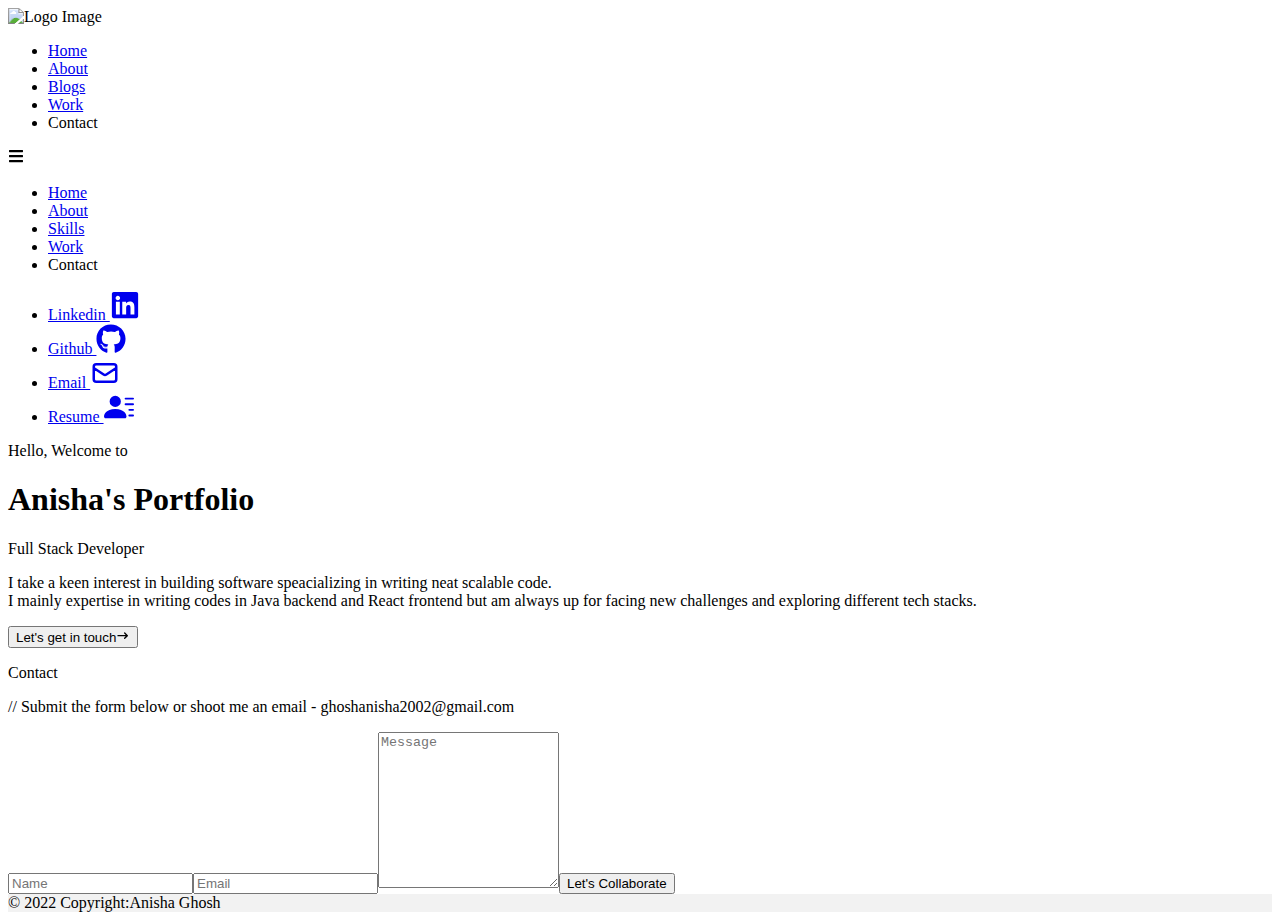
==== index.html @ eff0fef2 "changes done" ====
<!doctype html><html lang="en"><head><meta charset="utf-8"/><link rel="icon" href="/favicon.ico"/><meta name="viewport" content="width=device-width,initial-scale=1"/><meta name="theme-color" content="#000000"/><meta name="description" content="Web site created using create-react-app"/><link rel="apple-touch-icon" href="/logo192.png"/><link rel="manifest" href="/manifest.json"/><title>React App</title><script defer="defer" src="/static/js/main.ca5bda22.js"></script><link href="/static/css/main.8cad5cd5.css" rel="stylesheet"></head><body><noscript>You need to enable JavaScript to run this app.</noscript><div id="root"></div></body></html>
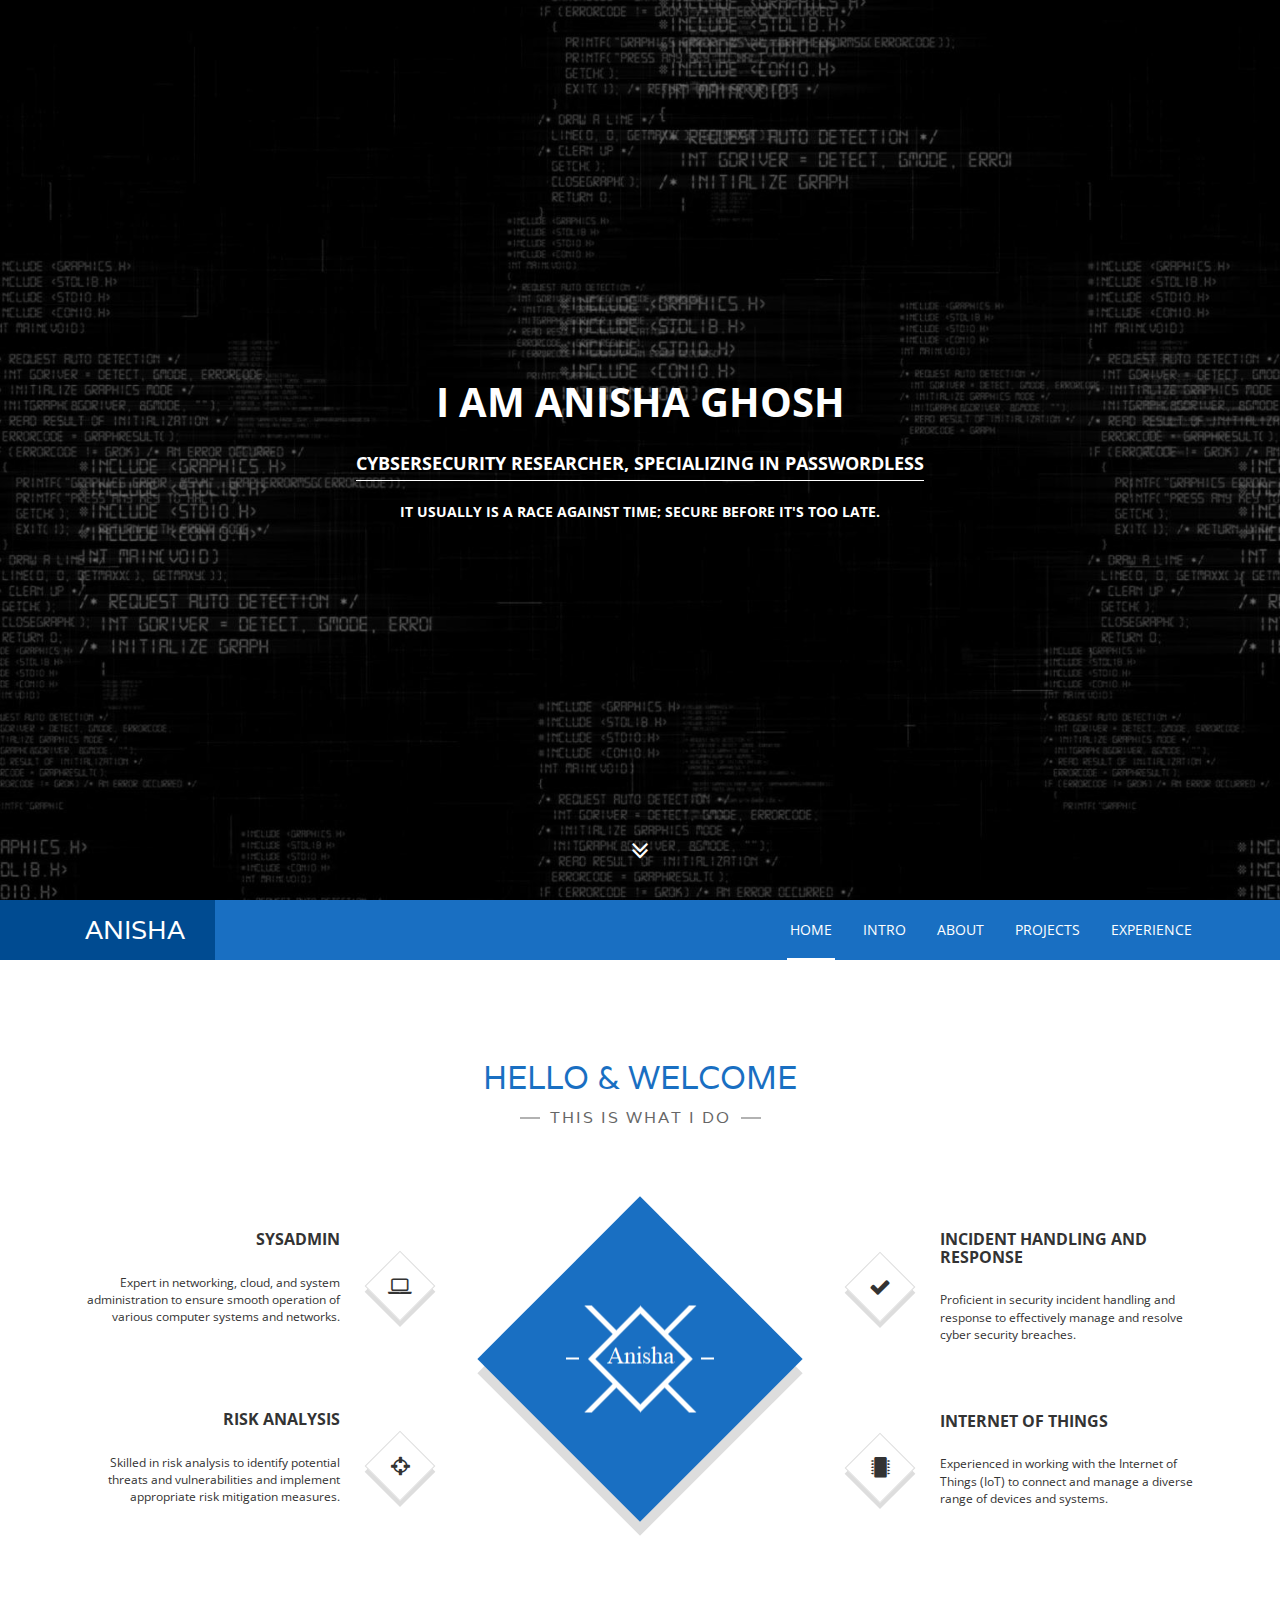
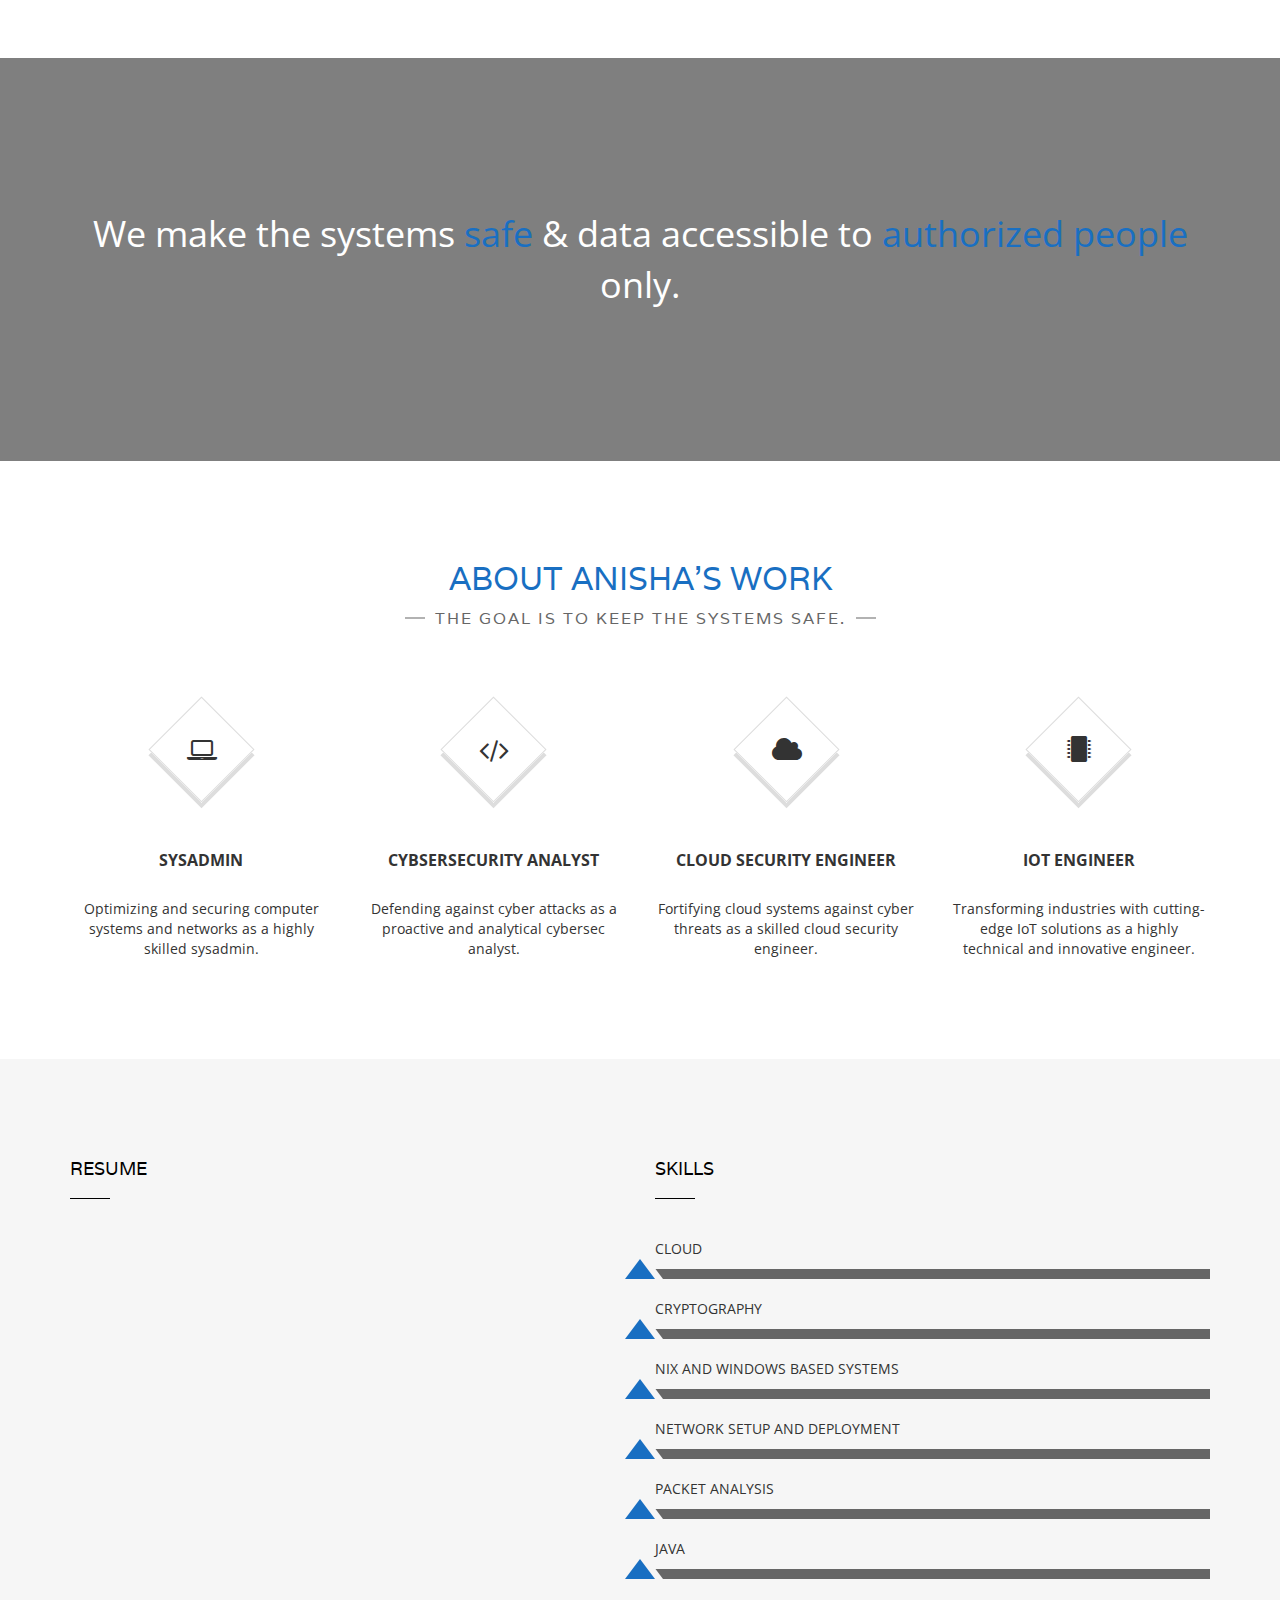
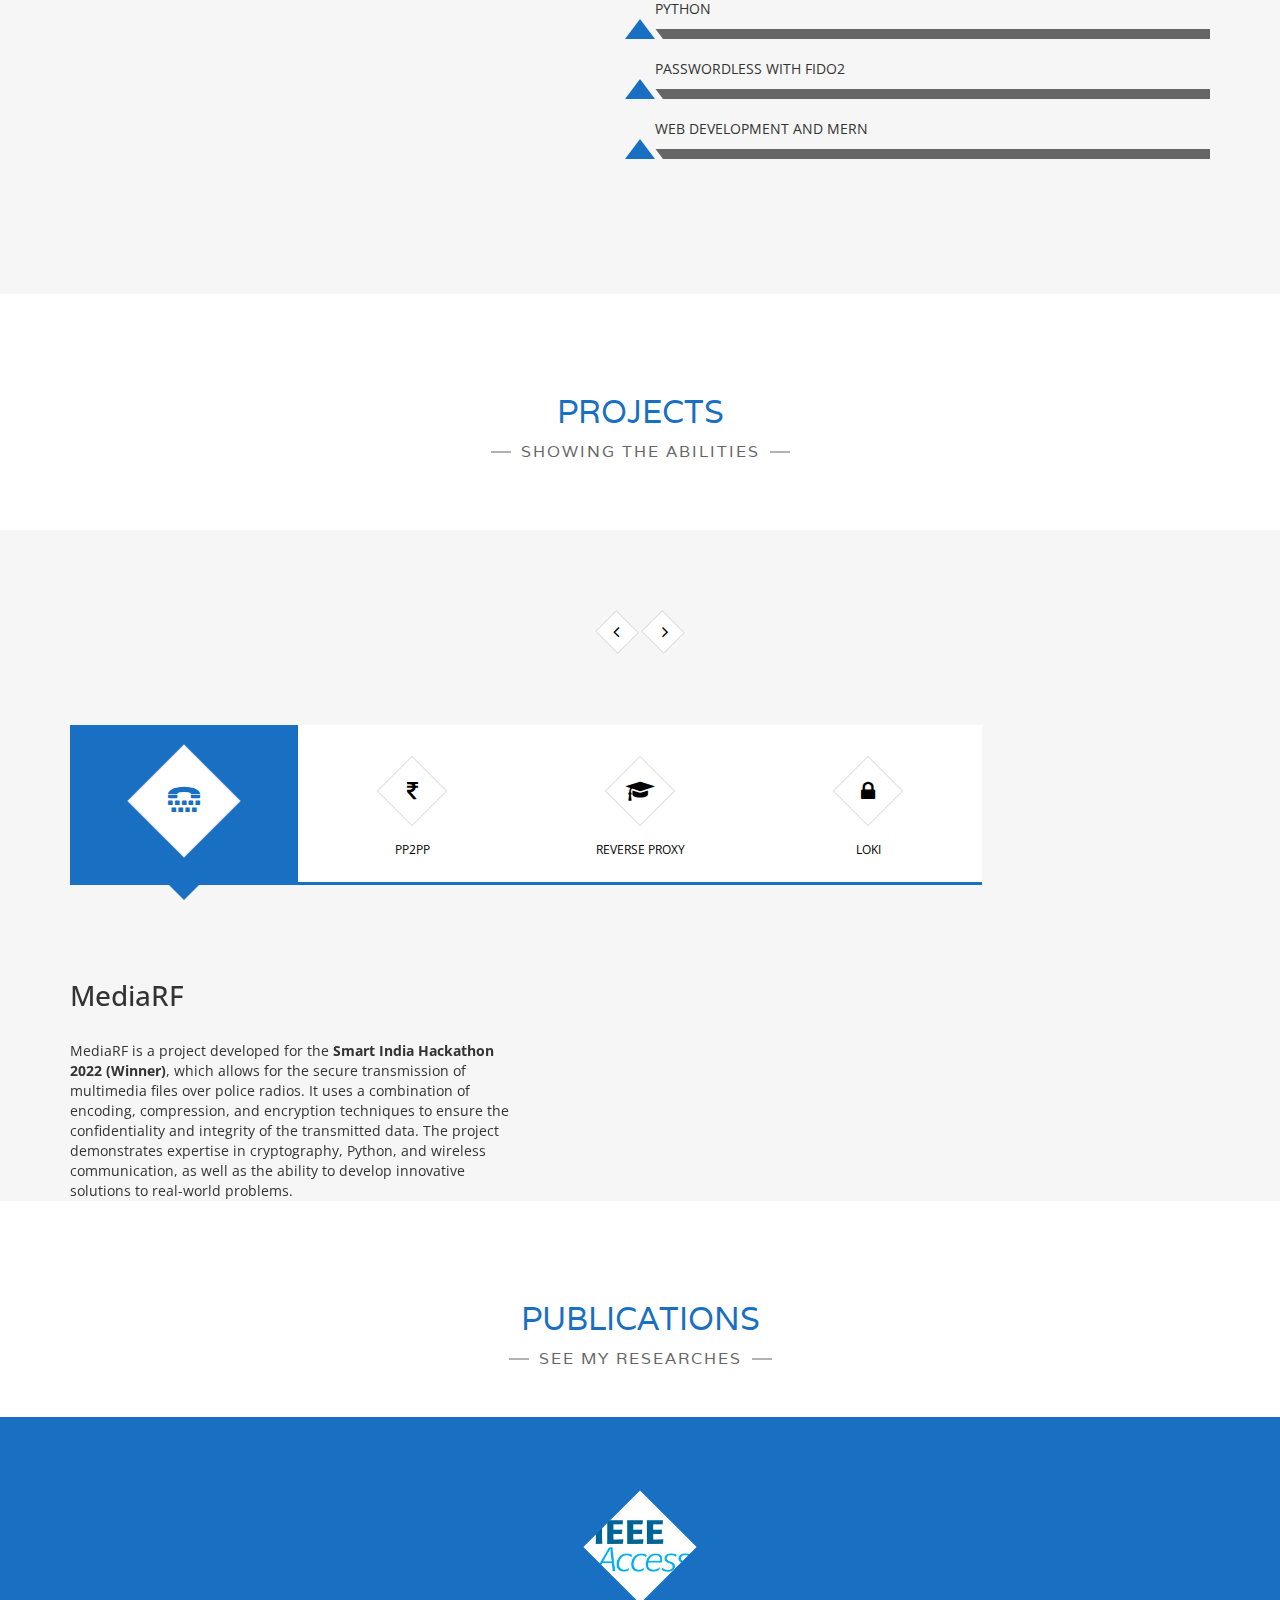
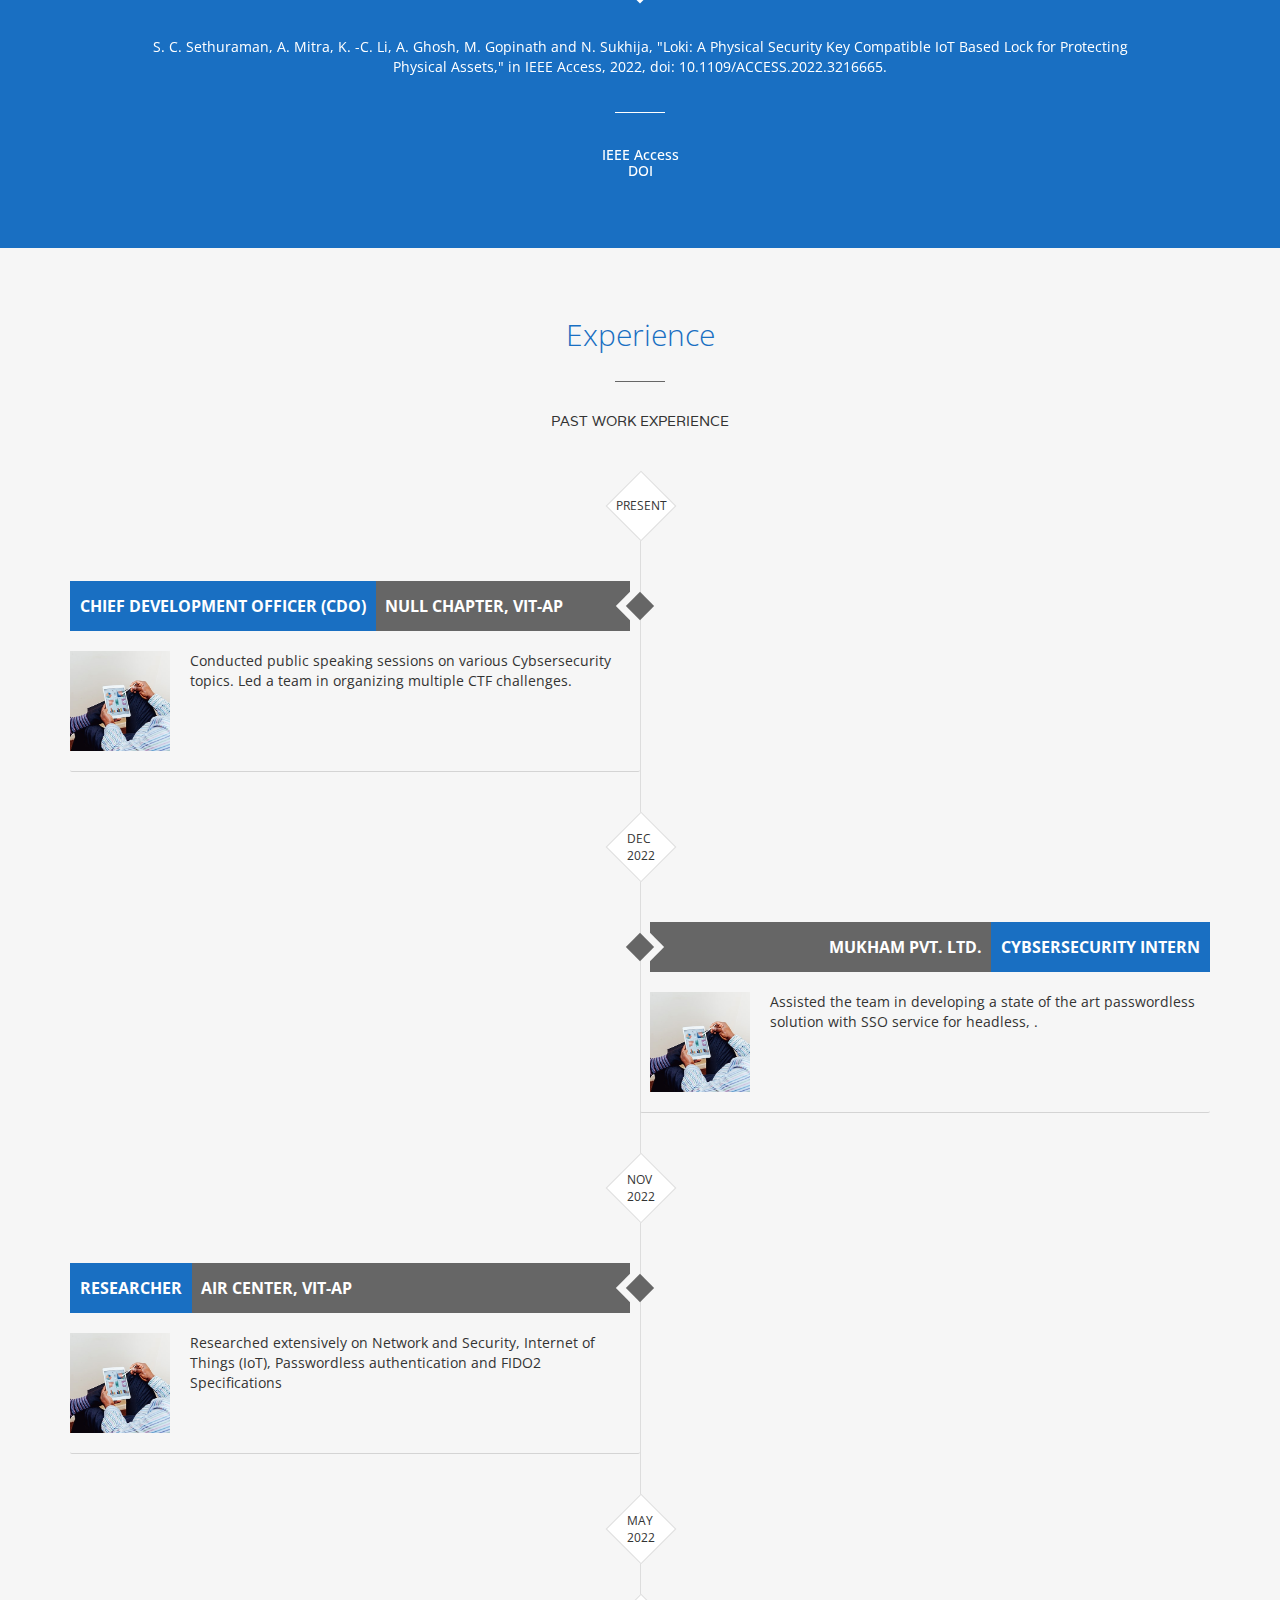
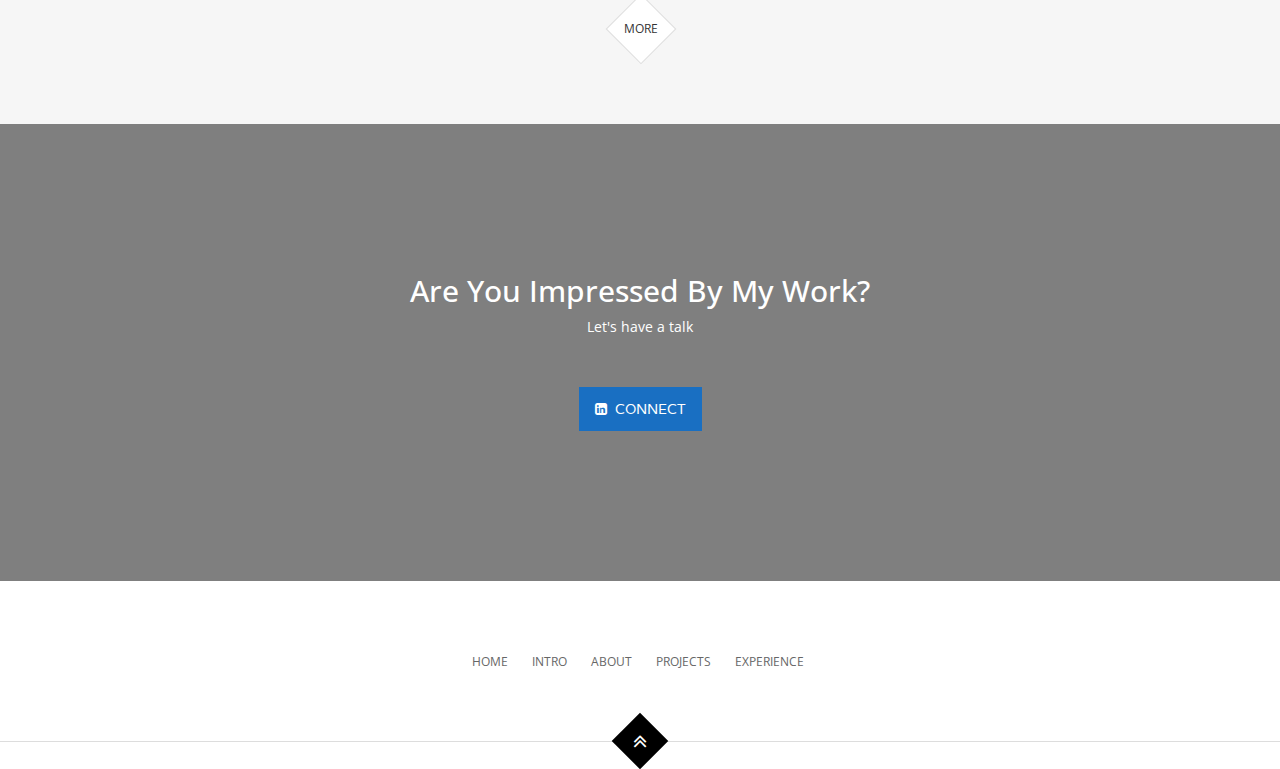
==== commit 9c8600ca: "Updated Everything" ====
--- a/index.html
+++ b/index.html
@@ -1 +1,633 @@
-<!doctype html><html lang="en"><head><meta charset="utf-8"/><link rel="icon" href="/favicon.ico"/><meta name="viewport" content="width=device-width,initial-scale=1"/><meta name="theme-color" content="#000000"/><meta name="description" content="Web site created using create-react-app"/><link rel="apple-touch-icon" href="/logo192.png"/><link rel="manifest" href="/manifest.json"/><title>React App</title><script defer="defer" src="/static/js/main.ca5bda22.js"></script><link href="/static/css/main.8cad5cd5.css" rel="stylesheet"></head><body><noscript>You need to enable JavaScript to run this app.</noscript><div id="root"></div></body></html>+<!DOCTYPE html>
+<html lang="en">
+<head>
+
+    <!-- Basic Page Needs
+    ================================================== -->
+    <meta http-equiv="Content-Type" content="text/html; charset=utf-8">
+    <meta http-equiv="X-UA-Compatible" content="IE=edge">
+
+    <title>Anisha Ghosh - Cybersec Researcher</title>
+
+    <meta name="description" content="">
+    <meta name="author" content="">
+    <meta name="keywords" content="">
+
+    <!-- Mobile Specific Metas
+    ================================================== -->
+    <meta name="viewport" content="width=device-width, minimum-scale=1.0">
+    <meta name="apple-mobile-web-app-capable" content="yes">
+
+    <!-- Fonts -->
+    <link href="https://fonts.googleapis.com/css?family=Open+Sans:300,400,600,700|Varela" rel="stylesheet">
+
+    <!-- Favicon
+    ================================================== -->
+    <link rel="apple-touch-icon" sizes="144x144" href="assets/img/apple-touch-icon.png">
+    <link rel="icon" type="image/png" sizes="32x32" href="assets/img/favicon-32x32.png">
+    <link rel="icon" type="image/png" sizes="16x16" href="assets/img/favicon-16x16.png">
+    <link rel="icon" sizes="16x16" href="assets/img/favicon.ico">
+    <link rel="manifest" href="assets/img/manifest.json">
+    <link rel="mask-icon" href="assets/img/safari-pinned-tab.svg" color="#5bbad5">
+    <meta name="theme-color" content="#ffffff">
+
+    <!-- Stylesheets
+    ================================================== -->
+    <!-- Bootstrap core CSS -->
+    <link rel="stylesheet" href="assets/css/bootstrap.min.css" />
+
+    <!-- Font Awesome core CSS -->
+    <link rel="stylesheet" href="assets/css/font-awesome.min.css" />
+    
+    <!-- Custom CSS -->
+    <link rel="stylesheet" href="assets/css/style.css">
+
+    <!-- HTML5 shim and Respond.js IE8 support of HTML5 elements and media queries -->
+    <!--[if lt IE 9]>
+    <script src="https://oss.maxcdn.com/libs/html5shiv/3.7.0/html5shiv.js"></script>
+    <script src="https://oss.maxcdn.com/libs/respond.js/1.4.2/respond.min.js"></script>
+    <![endif]-->
+
+</head>
+<body>
+
+    <!-- Hero Section, Background Image change in css -->
+    <div id="top" class="hero background-overlay">
+    
+        <!-- Name & Description -->
+        <div class="hero-content">
+            <h1>I am Anisha Ghosh<h1>
+            <p class="hero-job"><span>Cybsersecurity Researcher, Specializing in Passwordless</span></p>
+            <p class="hero-job-desc">It usually is a race against time; secure before it's too late. </p>
+
+        </div><!-- /.hero-content -->
+
+        <div class="hero-arrow page-scroll home-arrow-down">
+            <a class="" href="#intro"><i class="fa fa-angle-double-down" aria-hidden="true"></i></a>
+        </div><!-- /.hero-arrow -->
+
+    </div><!-- /.hero -->
+    <!-- End Hero -->
+
+    <!-- Header -->
+    <header id="masthead" class="site-header">
+        <nav id="primary-navigation" class="site-navigation" data-spy="affix">
+            <div class="container">
+                <div class="navbar-header page-scroll">
+
+                    <button type="button" class="navbar-toggle collapsed" data-toggle="collapse" data-target="#portfolio-perfect-collapse" aria-expanded="false" >
+                        <span class="icon-bar"></span>
+                        <span class="icon-bar"></span>
+                        <span class="icon-bar"></span>
+                    </button>
+                    
+                    <!-- Name -->
+                    <div class="page-scroll site-logo">
+                        <a href="#top">Anisha</a>
+                    </div>
+
+                </div><!-- /.navbar-header -->
+
+                <div class="main-menu collapse navbar-collapse" id="portfolio-perfect-collapse">
+
+                    <!-- Navigation -->
+                    <ul class="nav navbar-nav navbar-right">
+
+                        <li class="page-scroll"><a href="#top">Home</a></li>
+                        <li class="page-scroll"><a href="#intro">Intro</a></li>
+                        <li class="page-scroll"><a href="#about">About</a></li>
+                        <li class="page-scroll"><a href="#services">Projects</a></li>
+                        
+                        <li class="page-scroll"><a href="#history">Experience</a></li>
+                        
+                        
+                    </ul><!-- /.navbar-nav -->
+
+                </div><!-- /.navbar-collapse -->
+            </div>
+        </nav><!-- /.primary-navigation -->
+    </header><!-- /#header -->
+    <!-- End Header -->
+
+    <!-- Main content -->
+    <main id="main" class="site-main">
+
+        <!-- Hello section -->
+		<section class="site-section section-hello" id="intro">
+			<div class="container">
+				<h2>HELLO &amp; WELCOME</h2>
+				<p class="section-subtitle"><span>This is what I do</span></p>
+				<div class="row">
+					<div class="col-sm-4">
+						<div class="main-service text-right">
+							<div class="rectangle">
+								<i class="fa fa-laptop" aria-hidden="true"></i>
+							</div><!-- /.rectangle -->
+							<h3>Sysadmin</h3>
+							<p>Expert in networking, cloud, and system administration to ensure smooth operation of various computer systems and networks.</p>
+						</div><!-- /.main-service -->
+                        <div class="main-service text-right">
+                            <div class="rectangle">
+                                <i class="fa fa-crosshairs" aria-hidden="true"></i>
+                            </div>
+                            <h3>Risk Analysis</h3>
+                            <p>Skilled in risk analysis to identify potential threats and vulnerabilities and implement appropriate risk mitigation measures.</p>
+                        </div><!-- /.main-service -->
+					</div>
+					<div class="col-sm-4">
+						<div class="big-rectangle">
+							<img src="assets/img/john-logo.png" alt="">
+						</div><!-- /.big-rectangle -->
+					</div>
+					<div class="col-sm-4">
+                        <div class="main-service text-left">
+                            <div class="rectangle">
+                                <i class="fa fa-check" aria-hidden="true"></i>
+                            </div>
+                            <h3>Incident Handling and Response</h3>
+                            <p>Proficient in security incident handling and response to effectively manage and resolve cyber security breaches.</p>
+                        </div><!-- /.main-service -->
+						<div class="main-service text-left">
+							<div class="rectangle">
+								<i class="fa fa-microchip" aria-hidden="true"></i>
+							</div><!-- /.rectangle -->
+							<h3>Internet of Things</h3>
+							<p>Experienced in working with the Internet of Things (IoT) to connect and manage a diverse range of devices and systems.</p>
+						</div><!-- /.main-service -->
+					</div>
+				</div>
+			</div>
+		</section><!-- /.section-hello -->
+        <!-- End Hello section -->
+
+        <!-- Quote section -->
+		<section class="section-background section-quote background-overlay text-center">
+			<div class="container">
+				<p>We make the systems <span>safe</span> &amp; data accessible to <span>authorized people</span> only.</p>
+			</div>
+		</section><!-- /.section-quote -->
+        <!-- End Quote section -->
+
+        <!-- About section -->
+        <section class="site-section section-about text-center" id="about">
+            <div class="container">
+                <h2>ABOUT Anisha's WORK</h2>
+                <p class="section-subtitle"><span>The goal is to keep the systems safe.</span></p>
+                <div class="row">
+                    <div class="col-sm-3 col-xs-6">
+                        <div class="feature-about">
+                            <div class="medium-rectangle rectangle">
+                                <i class="fa fa-laptop" aria-hidden="true"></i>
+                            </div><!-- /.rectangle -->
+                            <h3>SysAdmin</h3>
+                            <p>Optimizing and securing computer systems and networks as a highly skilled sysadmin.</p>
+                        </div><!-- /.feature-about -->
+                    </div>                    
+                    <div class="col-sm-3 col-xs-6">
+                        <div class="feature-about">
+                            <div class="medium-rectangle rectangle">
+                                <i class="fa fa-code" aria-hidden="true"></i>
+                            </div><!-- /.rectangle -->
+                            <h3>Cybsersecurity Analyst</h3>
+                            <p>Defending against cyber attacks as a proactive and analytical cybersec analyst.</p>
+                        </div><!-- /.feature-about -->
+                    </div>                    
+                    <div class="col-sm-3 col-xs-6">
+                        <div class="feature-about">
+                            <div class="medium-rectangle rectangle">
+                                <i class="fa fa-cloud" aria-hidden="true"></i>
+                            </div><!-- /.rectangle -->
+                            <h3>Cloud Security Engineer</h3>
+                            <p>Fortifying cloud systems against cyber threats as a skilled cloud security engineer.</p>
+                        </div><!-- /.feature-about -->
+                    </div>                    
+                    <div class="col-sm-3 col-xs-6">
+                        <div class="feature-about">
+                            <div class="medium-rectangle rectangle">
+                                <i class="fa fa-microchip" aria-hidden="true"></i>
+                            </div><!-- /.rectangle -->
+                            <h3>IoT Engineer</h3>
+                            <p>Transforming industries with cutting-edge IoT solutions as a highly technical and innovative engineer.</p>
+                        </div><!-- /.feature-about -->
+                    </div>
+                </div>
+            </div>
+        </section><!-- /.section-about -->
+        <!-- End About section -->
+
+        <!-- Skills section -->
+        <section class="site-section section-skills">
+            <div class="container">
+                <div class="row">
+                    <div class="col-sm-6">
+                        <h2>Resume</h2>
+                        <iframe src="./assets/files/anisha_resume.pdf" width="100%" height="550" frameborder="0" webkitallowfullscreen mozallowfullscreen allowfullscreen></iframe>
+                    </div>
+                    <div class="col-sm-6">
+                        <h2>SKILLS</h2>
+                        <div class="progress-group">
+                            <p>Cloud</p>
+                            <div class="progress">
+                                <div class="progress-bar" role="progressbar" data-transitiongoal="95">
+                                </div>
+                            </div><!-- /.progress -->
+                        </div><!-- /.progress-group -->
+
+                        <div class="progress-group">
+                            <p>Cryptography</p>
+                            <div class="progress">
+                                <div class="progress-bar" role="progressbar" data-transitiongoal="85">
+                                </div>
+                            </div><!-- /.progress -->
+                        </div><!-- /.progress-group -->
+
+                        <div class="progress-group">
+                            <p>Nix and Windows based Systems</p>
+                            <div class="progress">
+                                <div class="progress-bar" role="progressbar" data-transitiongoal="99">
+                                </div>
+                            </div><!-- /.progress -->
+                        </div><!-- /.progress-group -->
+
+                        <div class="progress-group">
+                            <p>Network Setup and Deployment</p>
+                            <div class="progress">
+                                <div class="progress-bar" role="progressbar" data-transitiongoal="98">
+                                </div>
+                            </div><!-- /.progress -->
+                        </div><!-- /.progress-group -->
+
+                        <div class="progress-group">
+                            <p>Packet Analysis</p>
+                            <div class="progress">
+                                <div class="progress-bar" role="progressbar" data-transitiongoal="90">
+                                </div>
+                            </div><!-- /.progress -->
+                        </div><!-- /.progress-group -->
+                        
+                        <div class="progress-group">
+                            <p>Java</p>
+                            <div class="progress">
+                                <div class="progress-bar" role="progressbar" data-transitiongoal="99">
+                                </div>
+                            </div><!-- /.progress -->
+                        </div><!-- /.progress-group -->
+
+                        
+                        <div class="progress-group">
+                            <p>Python</p>
+                            <div class="progress">
+                                <div class="progress-bar" role="progressbar" data-transitiongoal="96">
+                                </div>
+                            </div><!-- /.progress -->
+                        </div><!-- /.progress-group -->
+                        
+                        <div class="progress-group">
+                            <p>Passwordless with FIDO2</p>
+                            <div class="progress">
+                                <div class="progress-bar" role="progressbar" data-transitiongoal="95">
+                                </div>
+                            </div><!-- /.progress -->
+                        </div><!-- /.progress-group -->
+
+                        
+                        <div class="progress-group">
+                            <p>Web Development and MERN</p>
+                            <div class="progress">
+                                <div class="progress-bar" role="progressbar" data-transitiongoal="96">
+                                </div>
+                            </div><!-- /.progress -->
+                        </div><!-- /.progress-group -->
+                        
+                    </div>
+                </div>
+            </div>
+        </section><!-- /.section-skills -->
+        <!-- End Skills section -->
+
+        <!-- Services section -->
+        <section class="site-section section-services" id="services">
+
+            <div class="container-fluid">
+                <h2>Projects</h2>
+                <p class="section-subtitle"><span>Showing the abilities</span></p>
+            </div>
+
+            <div class="container">
+
+                <div class="carousel slide" id="services-carousel">
+
+                    <div class="item-controls text-center">
+                        <a href="#services-carousel" class="left btn carousel-control" data-slide="prev"><i class="fa fa-angle-left" aria-hidden="true"></i>
+                        </a>
+                        <a href="#services-carousel" class="right btn carousel-control" data-slide="next"><i class="fa fa-angle-right" aria-hidden="true"></i>
+                        </a>
+                    </div><!-- /.item-controls -->
+
+                    <div class="carousel-indicators nav-tabs text-center">
+                        <a data-target="#services-carousel" href="#" data-slide-to="0" class="active">
+                            <div class="col-xs-4 col-sm-fifth">
+                                <div class="service">
+                                    <div class="rectangle">
+                                        <i class="fa fa-tty" aria-hidden="true"></i>
+                                    </div>
+                                    <p class="hidden-xs">MediaRF</p>
+                                </div>
+                            </div>
+                        </a><!-- /.item -->
+                        <a data-target="#services-carousel" href="#" data-slide-to="1">
+                            <div class="col-xs-4 col-sm-fifth">
+                                <div class="service">
+                                    <div class="rectangle">
+                                        <i class="fa fa-inr" aria-hidden="true"></i>
+                                    </div>
+                                    <p class="hidden-xs">PP2PP</p>
+                                </div>
+                            </div>
+                        </a><!-- /.item -->
+                        <a data-target="#services-carousel" href="#" data-slide-to="2">
+                            <div class="col-xs-4 col-sm-fifth">
+                                <div class="service">
+                                    <div class="rectangle">
+                                        <i class="fa fa-graduation-cap" aria-hidden="true"></i>
+                                    </div>
+                                    <p class="hidden-xs">Reverse Proxy</p>
+                                </div>
+                            </div>
+                        </a><!-- /.item -->
+                        <a data-target="#services-carousel" href="#" data-slide-to="3">
+                            <div class="col-xs-4 col-sm-fifth">
+                                <div class="service">
+                                    <div class="rectangle">
+                                        <i class="fa fa-lock" aria-hidden="true"></i>
+                                    </div>
+                                    <p class="hidden-xs">Loki</p>
+                                </div>
+                            </div>
+                        </a><!-- /.item -->
+                       
+                    </div><!-- /.carousel-indicators -->
+                        
+                           
+                    <div class="carousel-inner">
+                        <!-- Item 1 -->   
+                        <div id="item1" class="item tab-pane active">
+                            <div class="row">
+                                <div class="col-md-5">
+                                    <div class="service-info">
+                                        <h3 class="service-title">MediaRF</h3>
+                                        <p>MediaRF is a project developed for the <b>Smart India Hackathon 2022 (Winner)</b>, which allows for the secure transmission of multimedia files over police radios. It uses a combination of encoding, compression, and encryption techniques to ensure the confidentiality and integrity of the transmitted data. The project demonstrates expertise in cryptography, Python, and wireless communication, as well as the ability to develop innovative solutions to real-world problems.</p>
+                                    </div>
+                                </div>
+                            
+                            </div>
+                        </div><!-- /.item -->
+                        <!-- Item 2 -->   
+                        <div id="item2" class="item tab-pane">
+                            <div class="row">
+                                <div class="col-md-5">
+                                    <div class="service-info">
+                                        <h3 class="service-title">PP2PP - Painless Peer to Peer Payments</h3>
+                                        <p>PP2PP is a project developed for the <b>ION&lt;athon&gt; 1.0 (Top 10 finalists)</b> hackathon, which aims to create a secure payments gateway with additional features such as nearby payments and advanced security standards. It uses both physical and cloud security measures to ensure the security of the payments. This project demonstrates expertise in Azure, Python, FIDO2 Specifications, and web development, as well as the ability to create innovative solutions to enhance the security and functionality of payment systems.</p>
+
+                                    </div>
+                                </div>
+                               
+                            </div>
+                        </div><!-- /.item -->
+                        <!-- Item 3 -->   
+                        <div id="item3" class="item tab-pane">
+                            <div class="row">
+                                <div class="col-md-5">
+                                    <div class="service-info">
+                                        <h3 class="service-title">Reverse Proxy</h3>
+                                        <p>Reverse Proxy is a project developed for the <b>Microsoft Imagine Cup (India Runner Up)</b>, which aims to create a seamless student attendance platform that eliminates the possibility of proxy attendance. It uses a public key cryptosystem (RSA) and device attestation with FIDO2 specifications to ensure the authenticity of student attendance. This project demonstrates expertise in Azure, Python, FIDO2 Specifications, and web development, as well as the ability to develop innovative solutions to address real-world challenges in the education sector.</p>                                     
+                                    </div>
+                                </div>
+                               
+                            </div>
+                        </div><!-- /.item -->
+                        <!-- Item 4 -->   
+                        <div id="item4" class="item tab-pane">
+                            <div class="row">
+                                <div class="col-md-5">
+                                    <div class="service-info">
+                                        <h3 class="service-title">Loki</h3>
+                                        <p>Loki is a <b>research project</b> that aimed to demonstrate the capabilities of passwordless authentication to secure physical assets in an IoT environment. It used FIDO2 specifications to deploy passwordless authentication with physical security keys. It was developed at the Center of Excellence in Artificial Intelligence and Robotics, VIT-AP and later <b>published in IEEE Access</b>>.</p>
+                                    </div>
+                                </div>
+                                
+                            </div>
+                        </div><!-- /.item -->
+                        
+                    </div><!-- /.carousel-inner -->
+                </div><!-- /.carousel -->
+            </div>
+        </section><!-- /.section-services -->
+        <!-- End Services section -->
+
+        <!-- Reviews section -->
+        <section class="site-section section-reviews text-center">
+            <div class="container">
+                <h2>Publications</h2>
+                <p class="section-subtitle"><span>See my researches</span></p>
+            </div>
+
+            <div class="blue-bg">
+                <div class="container">
+                    <div class="review-carousel">
+                        <!-- Review 1 -->
+                        <div class="review">
+                            <div class="rectangle">
+                                <img src="assets/img/ieee_access.jpg" class="img-res" alt="">
+                            </div>
+                            <p>S. C. Sethuraman, A. Mitra, K. -C. Li, A. Ghosh, M. Gopinath and N. Sukhija, "Loki: A Physical Security Key Compatible IoT Based Lock for Protecting Physical Assets," in IEEE Access, 2022, doi: 10.1109/ACCESS.2022.3216665.</p>
+                            <div class="review-author">
+                                <h3>IEEE Access</h3>
+                                <h3><a href="https://doi.org/10.1109/ACCESS.2022.3216665" style="color: white;">DOI</a></h3>
+                            </div><!-- /.review-author -->
+                        </div><!-- /.review -->
+                        
+                    </div><!-- /.review-carousel -->
+                </div>
+            </div>
+        </section><!-- /.section-reviews -->
+        <!-- End Reviews section -->
+
+       
+
+        <!-- History section --> 
+        <section class="section-history" id="history">
+            <div class="container">          
+                <div class="text-center section-diff-title">     
+                    <h2>Experience</h2>
+                    <p>Past work Experience</p>
+                </div> 
+                <!-- Timeline --> 
+                <ul class="timeline">
+                    <!-- Timeline badge --> 
+                    <li class="timeline-start">
+                        <div class="rectangle"><span>Present</span></div>
+                    </li><!-- /.timeline-start -->
+
+                    <!-- Timeline job & description  --> 
+                    <li>
+                        <div class="rectangle timeline-rectangle"></div>
+                        <div class="timeline-panel">
+                            <div class="timeline-heading">
+                                <div class="timeline-date">
+                                    <p>Chief Development Officer (CDO)</p>
+                                </div><!-- /.timeline-date -->
+                                <div class="timeline-position">
+                                    <p>Null Chapter, VIT-AP</p>
+                                </div><!-- /.timeline-position -->
+                            </div><!-- /.timeline-heading -->
+                            <div class="timeline-body">
+                                <div class="timeline-body-thumb">
+                                    <img src="assets/img/timeline-img.jpg" class="img-res" alt="">
+                                </div><!-- /.timeline-body-thumb -->
+                                <p>Conducted public speaking sessions on various Cybsersecurity topics. Led a team in organizing multiple CTF challenges.</p>
+                            </div><!-- /.timeline-body -->
+                        </div><!-- /.timeline-panel -->
+                    </li>
+
+                    <!-- Timeline badge --> 
+                    <li class="timeline-start">
+                        <div class="rectangle"><span>Dec 2022</span></div>
+                    </li><!-- /.timeline-start -->
+
+                    <!-- Timeline job & description, inverted  --> 
+                    <li class="timeline-inverted">
+                        <div class="rectangle timeline-rectangle"></div>
+                        <div class="timeline-panel">
+                            <div class="timeline-heading">
+                               <div class="timeline-position">
+                                    <p>Mukham Pvt. Ltd.</p>
+                                </div><!-- /.timeline-position -->
+                                <div class="timeline-date">
+                                    <p>Cybsersecurity Intern</p>
+                                </div><!-- /.timeline-date -->
+                            </div><!-- /.timeline-heading -->
+                            <div class="timeline-body">
+                                <div class="timeline-body-thumb">
+                                    <img src="assets/img/timeline-img.jpg" class="img-res" alt="">
+                                </div><!-- /.timeline-body-thumb -->
+                                <p>Assisted the team in developing a state of the art passwordless solution with SSO service for headless, .</p>
+                            </div><!-- /.timeline-body -->
+                        </div><!-- /.timeline-panel -->
+                    </li><!-- /.timeline-inverted -->
+                     <!-- Timeline badge --> 
+                     <li class="timeline-start">
+                        <div class="rectangle"><span>Nov 2022</span></div>
+                    </li><!-- /.timeline-start -->
+                    <!-- Timeline job & description  --> 
+                    <li>
+                        <div class="rectangle timeline-rectangle"></div>
+                        <div class="timeline-panel">
+                            <div class="timeline-heading">
+                                <div class="timeline-date">
+                                    <p>Researcher</p>
+                                </div><!-- /.timeline-date -->
+                                <div class="timeline-position">
+                                    <p>AIR Center, VIT-AP</p>
+                                </div><!-- /.timeline-position -->
+                            </div><!-- /.timeline-heading -->
+                            <div class="timeline-body">
+                                <div class="timeline-body-thumb">
+                                    <img src="assets/img/timeline-img.jpg" class="img-res" alt="">
+                                </div><!-- /.timeline-body-thumb -->
+                                <p>Researched extensively on Network and Security, Internet of Things (IoT), Passwordless authentication and FIDO2 Specifications</p>
+                            </div><!-- /.timeline-body -->
+                        </div><!-- /.timeline-panel -->
+                    </li>
+                    <li class="timeline-start">
+                        <div class="rectangle"><span>May 2022</span></div>
+                    </li><!-- /.timeline-start -->
+                    <!-- Timeline Badge  --> 
+                    <li class="timeline-end">
+                        <div class="rectangle"><span>More</span></div>
+                    </li><!-- /.timeline-end -->
+                </ul><!-- /.timeline -->
+            </div>
+        </section><!-- /.section-history -->
+        <!-- End History section --> 
+
+      
+
+        <!-- Me section --> 
+        <section class="section-background section-me background-overlay text-center">
+            <div class="container page-scroll">
+                <h2>Are You Impressed By My Work?</h2>
+                <p>Let's have a talk</p>
+                <a href="https://www.linkedin.com/in/anishagh28/" class="btn"><i class="fa fa-linkedin-square" aria-hidden="true"></i>&nbsp; Connect</a>
+            </div>
+        </section><!-- /.section-me -->
+        <!-- End Me section --> 
+
+      
+     
+    </main><!-- /#main -->
+    <!-- End Main content -->
+
+    <!-- Footer --> 
+    <footer id="colophon" class="site-footer">
+
+        <div class="container-fluid">
+
+            <ul class="list-unstyled list-inline">
+                <li class="page-scroll"><a href="#top">Home</a></li>
+                <li class="page-scroll"><a href="#intro">Intro</a></li>
+                <li class="page-scroll"><a href="#about">About</a></li>
+                <li class="page-scroll"><a href="#services">Projects</a></li>
+                
+                <li class="page-scroll"><a href="#history">Experience</a></li>
+                
+            </ul>
+
+            <div class="page-scroll">
+                <a href="#top" class="rectangle">
+                    <i class="fa fa-angle-double-up"></i>
+                </a>
+            </div>
+
+        </div>
+
+       
+
+    </footer><!-- /#footer -->
+    <!-- End Footer --> 
+
+
+
+    <!-- Bootstrap core JavaScript
+    ================================================== -->
+    <!-- Placed at the end of the document so the pages load faster -->
+    <!-- jQuery core js | Do not Delete -->
+    <script src="assets/js/jquery.min.js"></script>
+
+    <!-- Bootstrap core js | Do not Delete -->
+    <script src="assets/js/bootstrap.min.js"></script>
+
+    <!-- Bootstrap progressbar JS -->
+    <script src="assets/js/bootstrap-progressbar.min.js"></script>
+
+    <!-- Count To JS -->
+    <script src="assets/js/jquery.countTo.min.js"></script>
+
+    <!-- Easing JS -->
+    <script src="assets/js/jquery.easing.min.js"></script>
+
+    <!-- Shuffle JS -->
+    <script src="assets/js/jquery.shuffle.min.js"></script>
+
+    <!-- Slick Carousel JS -->
+    <script src="assets/js/slick.min.js"></script>
+
+    <!-- Touchswipe JS -->
+    <script src="assets/js/touchswipe.min.js"></script>
+
+    <!-- Custom JS -->
+    <script src="assets/js/script.js"></script>
+  
+</body>
+</html>--- a/assets/css/style.css
+++ b/assets/css/style.css
@@ -0,0 +1,2395 @@
+/*
+ * Theme Name: Pixel Perfect Portfolio
+ * Author: Pixel Perfect
+ * Author URI/Mail: pixelperfectmk@gmail.com
+ * Version: 1.0
+ */
+
+
+/* CUSTOM RESETS
+================================================== */
+a, button {
+  -webkit-transition: all 0.25s ease-in-out;
+  -o-transition: all 0.25s ease-in-out;
+  -moz-transition: all 0.25s ease-in-out;
+  transition: all 0.25s ease-in-out;
+  cursor: pointer;
+  outline: 0 none;
+}
+
+a:hover, a:focus {
+  outline: 0 none;
+  text-decoration: none;
+}
+
+/* LAYOUT
+================================================== */
+html, body {
+  width: 100%;
+  height: 100%;
+  margin: 0;
+  padding: 0;
+  font-family: "Open Sans", sans-serif;
+  
+  
+}
+
+/* 
+ * Background colors 
+ */
+.blue-bg {
+  background-color: #196fc2;
+}
+
+/* 
+ * Button
+ */
+.btn {
+  font-family: "Varela", sans-serif;
+  background-color: #196fc2;
+  padding: 0 15px;
+  color: #ffffff;
+  height: 44px;
+  line-height: 42px;
+  border-radius: 0;
+  border: 1px solid #196fc2;
+  text-transform: uppercase;
+}
+
+.btn-inverted {
+  color: #ffffff;
+  background-color: transparent;
+  border-color: #ffffff;
+}
+
+.btn:hover,
+.btn:focus {
+  color: #ffffff;
+  background-color: transparent;
+  border-color: #ffffff;
+}
+
+.btn-inverted:hover,
+.btn-inverted:focus {
+  color: #ffffff;
+  background-color: #196fc2;
+  border-color: #196fc2;
+}
+
+/* 
+ * Rectangle 
+ */
+.rectangle,
+.big-rectangle {
+  display: inline-block;
+  width: 50px;
+  height: 50px;
+  border: 1px solid #dddddd;
+  transform: rotate(45deg);
+  -webkit-transform: rotate(45deg);
+  -moz-transform: rotate(45deg);
+  -o-transform: rotate(45deg);
+  -ms-transform: rotate(45deg);
+  -webkit-box-shadow: 4px 4px 0px 0px #dddddd;
+  -o-box-shadow: 4px 4px 0px 0px #dddddd;
+  -moz-box-shadow: 4px 4px 0px 0px #dddddd;
+  box-shadow: 4px 4px 0px 0px #dddddd;
+  
+}
+
+.rectangle i,
+.big-rectangle img,
+.rectangle span,
+.rectangle img {
+  position: absolute;
+  top: 50%;
+  left: 50%;
+  font-size: 22px;
+  transform: translate(-50%, -50%) rotate(-45deg);
+  -webkit-transform: translate(-50%, -50%) rotate(-45deg);
+  -moz-transform: translate(-50%, -50%) rotate(-45deg);
+  -o-transform: translate(-50%, -50%) rotate(-45deg);
+  -ms-transform: translate(-50%, -50%) rotate(-45deg);
+}
+
+.big-rectangle {
+  position: absolute;
+  right: auto;
+  top: 50%;
+  left: 50%;
+  margin: 0 auto;
+  width: 230px;
+  height: 230px;
+  background-color: #196fc2;
+  border: 0;
+  transform: translate(-50%, -50%) rotate(45deg);
+  -webkit-transform: translate(-50%, -50%) rotate(45deg);
+  -moz-transform: translate(-50%, -50%) rotate(45deg);
+  -o-transform: translate(-50%, -50%) rotate(45deg);
+  -ms-transform: translate(-50%, -50%) rotate(45deg);
+  -webkit-box-shadow: 10px 10px 0px 0px #dddddd;
+  -o-box-shadow: 10px 10px 0px 0px #dddddd;
+  -moz-box-shadow: 10px 10px 0px 0px #dddddd;
+  box-shadow: 10px 10px 0px 0px #dddddd;
+}
+
+.medium-rectangle {
+  width: 75px;
+  height: 75px;
+}
+
+/*
+ * Slick Slider
+ */
+.slick-slider {
+  position: relative;
+  -khtml-user-select: none;
+  -webkit-user-select: none;
+  -moz-user-select: none;
+  -ms-user-select: none;
+  user-select: none;
+  -webkit-touch-callout: none;
+  -ms-touch-action: pan-y;
+  touch-action: pan-y;
+  -webkit-tap-highlight-color: transparent;
+}
+
+.slick-slider.slick-track, .slick-slider.slick-list {
+  transform: translate3d(0, 0, 0);
+  -webkit-transform: translate3d(0, 0, 0);
+  -moz-transform: translate3d(0, 0, 0);
+  -o-transform: translate3d(0, 0, 0);
+  -ms-transform: translate3d(0, 0, 0);
+}
+
+.slick-list {
+  position: relative;
+  overflow: hidden;
+}
+
+.slick-list:focus, .slick-list:hover {
+  outline: none;
+}
+
+.slick-list.dragging {
+  cursor: pointer;
+  cursor: hand;
+}
+
+.slick-track:before, .slick-track:after {
+  display: table;
+  content: '';
+}
+
+.slick-track:after {
+  clear: both;
+}
+
+.slick-loading .slick-track {
+  visibility: hidden;
+}
+
+.slick-slide {
+  display: none;
+  float: left;
+  height: 100%;
+  min-height: 1px;
+}
+
+[dir='rtl'] .slick-slide {
+  float: right;
+}
+
+.slick-slide.slick-loading img {
+  display: none;
+}
+
+.slick-slide.dragging img {
+  pointer-events: none;
+}
+
+.slick-initialized .slick-slide {
+  display: block;
+}
+
+.slick-loading .slick-slide {
+  visibility: hidden;
+}
+
+.carousel-control.left i,
+.review-carousel .slick.rectangle.slick-prev i {
+  padding-right: 3px;
+}
+
+.carousel-control.right i,
+.review-carousel .slick.rectangle.slick-next i {
+  padding-left: 3px;
+}
+
+/*
+ * Social Network
+ */
+.social-icons.small {
+  margin: 50px auto 0;
+}
+
+.social-icons.small .rectangle {
+  margin: 0 4px;
+  width: 30px;
+  height: 30px;
+  color: #fff;
+}
+
+.social-icons.small .rectangle i {
+  font-size: 14px;
+  -webkit-transition: all 0.25s ease-in-out;
+  -o-transition: all 0.25s ease-in-out;
+  -moz-transition: all 0.25s ease-in-out;
+  transition: all 0.25s ease-in-out;
+}
+
+.social-icons.small .rectangle:hover {
+  background-color: #fff;
+}
+
+.social-icons.small .rectangle:hover i {
+  color: #196fc0;
+}
+
+.social-icons .rectangle {
+  box-shadow: none;
+  display: inline-block;
+}
+
+/* Image responsive */
+.img-res {
+  display: block;
+  width: 100vw;
+  height: 100vh;
+  max-width: 100%;
+  max-height: 100%;
+  object-fit: cover;
+}
+
+/* HEADER
+================================================== */
+.site-header {
+  height: 60px;
+}
+
+.site-logo {
+  display: inline-block;
+  position: relative;
+  padding: 0 30px 0 15px;
+  height: 60px;
+  background-color: #004b91;
+  z-index: 2;
+}
+
+.site-logo:before {
+  content: '';
+  position: absolute;
+  width: 2000px;
+  height: 100%;
+  top: 0;
+  right: 0;
+  background-color: #004b91;
+}
+
+.site-logo a {
+  position: relative;
+  font-family: "Varela", sans-serif;
+  display: inline-block;
+  margin-top: 17px;
+  font-size: 26px;
+  line-height: 26px;
+  color: #ffffff;
+  text-transform: uppercase;
+}
+
+/* Navigation */
+.site-navigation {
+  background-color: #196fc2;
+}
+
+.site-navigation.affix {
+  top: 0;
+  left: 0;
+  right: 0;
+  width: 100%;
+  z-index: 1005;
+}
+
+.site-navigation .navbar-nav {
+  padding-top: 23px;
+}
+
+.site-navigation .navbar-nav > li > a {
+  padding: 0px 3px 21px;
+  font-size: 14px;
+  line-height: 14px;
+  color: #ffffff;
+  text-transform: uppercase;
+  border-bottom: 2px solid transparent;
+  -webkit-transition: border-color 0.25s ease-in-out;
+  -o-transition: border-color 0.25s ease-in-out;
+  -moz-transition: border-color 0.25s ease-in-out;
+  transition: border-color 0.25s ease-in-out;
+}
+
+.site-navigation .navbar-nav.navbar-right {
+  margin-right: 0;
+}
+
+.site-navigation .navbar-nav > li + li > a {
+  margin-left: 25px;
+}
+
+.navbar-nav > li > a:hover,
+.navbar-nav > li.active > a,
+.nav > li > a:hover,
+.nav > li.active > a {
+  background-color: transparent;
+  border-color: #ffffff;
+}
+
+.nav > li > a:focus {
+  background-color: transparent;
+}
+
+@media only screen and (max-width: 1199px) {
+  /* HEADER */
+  .site-navigation .navbar-nav > li + li > a {
+    margin-left: 15px;
+  }
+  .service p {
+    bottom: 10px;
+  }
+}
+
+@media only screen and (max-width: 991px) {
+  /* HEADER */
+  .site-navigation .navbar-nav > li + li > a {
+    margin-left: 8px;
+  }
+}
+
+@media only screen and (max-width: 767px) {
+  /* HEADER */
+  /* Navigation */
+  .site-navigation .navbar-nav {
+    padding-top: 0;
+  }
+  .site-navigation .navbar-toggle {
+    margin: 0 5px 0 0;
+    height: 60px;
+    line-height: 60px;
+    border: 0;
+  }
+  .site-navigation .navbar-toggle .icon-bar {
+    position: relative;
+    background-color: #fff;
+    transition: top 0.25s ease-in-out;
+    -moz-transition: top 0.25s ease-in-out;
+    -webkit-transition: top 0.25s ease-in-out;
+    -o-transition: top 0.25s ease-in-out;
+    -ms-transition: top 0.25s ease-in-out;
+  }
+  .site-navigation .navbar-toggle .icon-bar:first-child {
+    top: 6px;
+  }
+  .site-navigation .navbar-toggle .icon-bar:last-child {
+    top: -6px;
+  }
+  .site-navigation .navbar-toggle.collapsed .icon-bar {
+    top: 0;
+  }
+  .site-navigation .navbar-collapse {
+    position: relative;
+    background-color: #196fc0;
+    z-index: 99;
+    text-align: center;
+    border-top: 0;
+    box-shadow: none;
+  }
+  .site-navigation .navbar-nav {
+    margin: 0;
+  }
+  .site-navigation .navbar-nav > li > a {
+    display: inline-block;
+    margin: 10px 0;
+    padding-bottom: 5px;
+  }
+  .site-navigation .navbar-nav > li + li > a {
+    margin-left: 0;
+  }
+}
+
+/* HERO
+================================================== */
+.hero {
+  background: url(../img/wp2691517.jpg) center no-repeat;
+  height: 100%;
+  width: 100%;
+  display: table;
+  position: relative;
+  background-size: cover;
+}
+
+.background-overlay:before {
+  content: '';
+  background-color: rgba(0, 0, 0, 0.5);
+  height: 100%;
+  width: 100%;
+  position: absolute;
+  top: 0;
+  left: 0;
+  z-index: 0;
+}
+
+.hero-content {
+  color: #ffffff;
+  display: table-cell;
+  vertical-align: middle;
+  position: relative;
+}
+
+.hero-content h1 {
+  width: 100%;
+  padding: 0 15px;
+  font-size: 40px;
+  font-weight: 700;
+  text-align: center;
+  margin: 0 auto;
+  text-transform: uppercase;
+}
+
+.hero-content p {
+  padding: 0 15px;
+  margin: 30px auto 0;
+  text-align: center;
+  text-transform: uppercase;
+}
+
+.hero-content .hero-job {
+  font-size: 18px;
+}
+
+.hero-content .hero-job span {
+  padding-bottom: 5px;
+  border-bottom: 1px solid #ffffff;
+}
+
+.hero-content .hero-job-desc {
+  font-size: 14px;
+  max-width: 700px;
+}
+
+.hero-arrow {
+  position: absolute;
+  left: 0;
+  right: 0;
+  bottom: 30px;
+  width: 20px;
+  margin: 0 auto;
+  text-align: center;
+}
+
+.hero-arrow a {
+  font-size: 28px;
+  color: #ffffff;
+}
+
+@-webkit-keyframes home-arrow-down {
+  from {
+    transform: translate3d(0, 0px, 0);
+    -webkit-transform: translate3d(0, 0px, 0);
+    -moz-transform: translate3d(0, 0px, 0);
+    -o-transform: translate3d(0, 0px, 0);
+    -ms-transform: translate3d(0, 0px, 0);
+    filter: alpha(opacity=0);
+    -webkit-filter: alpha(opacity=0);
+    opacity: 0;
+  }
+  10% {
+    transform: translate3d(0, 5px, 0);
+    -webkit-transform: translate3d(0, 5px, 0);
+    -moz-transform: translate3d(0, 5px, 0);
+    -o-transform: translate3d(0, 5px, 0);
+    -ms-transform: translate3d(0, 5px, 0);
+    filter: alpha(opacity=100);
+    -webkit-filter: alpha(opacity=100);
+    opacity: 1;
+  }
+  to {
+    transform: translate3d(0, 30px, 0);
+    -webkit-transform: translate3d(0, 30px, 0);
+    -moz-transform: translate3d(0, 30px, 0);
+    -o-transform: translate3d(0, 30px, 0);
+    -ms-transform: translate3d(0, 30px, 0);
+    filter: alpha(opacity=0);
+    -webkit-filter: alpha(opacity=0);
+    opacity: 0;
+  }
+}
+
+@keyframes home-arrow-down {
+  from {
+    transform: translate3d(0, 0px, 0);
+    -webkit-transform: translate3d(0, 0px, 0);
+    -moz-transform: translate3d(0, 0px, 0);
+    -o-transform: translate3d(0, 0px, 0);
+    -ms-transform: translate3d(0, 0px, 0);
+    filter: alpha(opacity=0);
+    -webkit-filter: alpha(opacity=0);
+    opacity: 0;
+  }
+  10% {
+    transform: translate3d(0, 5px, 0);
+    -webkit-transform: translate3d(0, 5px, 0);
+    -moz-transform: translate3d(0, 5px, 0);
+    -o-transform: translate3d(0, 5px, 0);
+    -ms-transform: translate3d(0, 5px, 0);
+    filter: alpha(opacity=100);
+    -webkit-filter: alpha(opacity=100);
+    opacity: 1;
+  }
+  to {
+    transform: translate3d(0, 30px, 0);
+    -webkit-transform: translate3d(0, 30px, 0);
+    -moz-transform: translate3d(0, 30px, 0);
+    -o-transform: translate3d(0, 30px, 0);
+    -ms-transform: translate3d(0, 30px, 0);
+    filter: alpha(opacity=0);
+    -webkit-filter: alpha(opacity=0);
+    opacity: 0;
+  }
+}
+
+.home-arrow-down {
+  -moz-animation: home-arrow-down 2s infinite;
+  -webkit-animation: home-arrow-down 2s infinite;
+  animation: home-arrow-down 2s infinite;
+  -webkit-animation-play-state: running;
+  animation-play-state: running;
+}
+
+.home-arrow-down:hover {
+  -webkit-animation-play-state: paused;
+  animation-play-state: paused;
+}
+
+@media only screen and (max-width: 767px) {
+  /* HEADER */
+  /* HERO */
+  .hero-content h1 {
+    font-size: 32px;
+  }
+  .hero-content p {
+    margin: 20px auto 0;
+  }
+}
+
+/* SITEMAIN
+================================================== */
+.site-main {
+  background-color: #ffffff;
+  z-index: 1;
+}
+
+/*
+ * Sections
+ */
+.site-section {
+  padding: 100px 0;
+}
+
+.site-section h2 {
+  font-family: "Varela", sans-serif;
+  margin: 0;
+  font-size: 32px;
+  color: #196fc2;
+  text-align: center;
+  text-transform: uppercase;
+}
+
+.section-subtitle {
+  position: relative;
+  font-family: "Varela", sans-serif;
+  margin: 15px 0 0;
+  font-size: 16px;
+  line-height: 16px;
+  color: #666;
+  letter-spacing: 2px;
+  text-align: center;
+  text-transform: uppercase;
+}
+
+.section-subtitle span {
+  position: relative;
+}
+
+.section-subtitle span:before, .section-subtitle span:after {
+  display: inline-block;
+  content: '';
+  height: 1px;
+  background-color: #666;
+  width: 20px;
+  position: absolute;
+  top: 50%;
+  transform: translateY(-50%);
+  -webkit-transform: translateY(-50%);
+  -moz-transform: translateY(-50%);
+  -o-transform: translateY(-50%);
+  -ms-transform: translateY(-50%);
+}
+
+.section-subtitle span:before {
+  left: -30px;
+}
+
+.section-subtitle span:after {
+  right: -30px;
+}
+
+.section-diff-title h2 {
+  margin: 0;
+  font-weight: 300;
+  color: #666;
+}
+
+.section-diff-title p {
+  position: relative;
+  font-family: "Varela", sans-serif;
+  margin: 60px 0 0;
+}
+
+.section-diff-title p:before {
+  content: '';
+  display: block;
+  position: absolute;
+  top: -30px;
+  left: 0;
+  right: 0;
+  margin: 0 auto;
+  height: 1px;
+  width: 50px;
+  background-color: #666;
+}
+
+@media only screen and (max-width: 991px) {
+  /* Sections */
+  .site-section {
+    padding: 80px 0;
+  }
+}
+
+@media only screen and (max-width: 767px) {
+  /* Sections */
+  .site-section {
+    padding: 60px 0;
+  }
+  .site-section h2 {
+    font-size: 24px;
+  }
+  .section-subtitle span {
+    display: inline-block;
+    max-width: 230px;
+    font-size: 14px;
+  }
+}
+
+/* Section: Hello */
+.section-hello .row {
+  margin-top: 70px;
+}
+
+.section-hello .col-sm-4 {
+  min-height: 325px;
+}
+
+.main-service {
+  position: relative;
+  padding: 35px 0;
+  min-height: 180px;
+}
+
+.main-service .rectangle {
+  position: absolute;
+  right: 5px;
+  top: 50%;
+  transform: translateY(-50%) rotate(45deg);
+  -webkit-transform: translateY(-50%) rotate(45deg);
+  -moz-transform: translateY(-50%) rotate(45deg);
+  -o-transform: translateY(-50%) rotate(45deg);
+  -ms-transform: translateY(-50%) rotate(45deg);
+}
+
+.main-service.text-right {
+  padding-right: 90px;
+}
+
+.main-service.text-left {
+  padding-left: 90px;
+}
+
+.main-service.text-left .rectangle {
+  right: auto;
+  left: 5px;
+}
+
+.main-service h3 {
+  margin: 0;
+  font-size: 16px;
+  text-transform: uppercase;
+  font-weight: 700;
+}
+
+.main-service p {
+  margin: 25px 0 0;
+  font-size: 12px;
+}
+
+@media only screen and (max-width: 1199px) {
+  /* Section: Hello */
+  .main-service {
+    padding: 25px 0;
+  }
+}
+
+@media only screen and (max-width: 991px) {
+  /* Section: Hello */
+  .big-rectangle {
+    height: 170px;
+    width: 170px;
+  }
+  .main-service {
+    padding: 20px 0;
+  }
+  .main-service h3 {
+    font-size: 14px;
+  }
+  .main-service.text-right {
+    padding-right: 75px;
+  }
+  .main-service.text-left {
+    padding-left: 75px;
+  }
+}
+
+@media only screen and (max-width: 767px) {
+  /* Section: Hello */
+  .section-hello .row {
+    margin-top: 30px;
+  }
+  .section-hello .col-sm-4 {
+    min-height: 240px;
+  }
+  .section-hello .main-service {
+    min-height: 100%;
+  }
+  .section-hello .main-service p {
+    margin-top: 15px;
+  }
+}
+
+/* Section: About */
+.section-about .row {
+  margin-top: 70px;
+}
+
+.section-about .col-sm-3 {
+  min-height: 250px;
+}
+
+.section-about .rectangle {
+  margin: 15px auto 10px;
+}
+
+.section-about .rectangle i {
+  font-size: 28px;
+}
+
+.feature-about h3 {
+  margin: 50px 0 0;
+  font-size: 16px;
+  font-weight: 700;
+  text-transform: uppercase;
+}
+
+.feature-about p {
+  margin: 30px 0 0;
+}
+
+@media only screen and (max-width: 767px) {
+  .section-about .row {
+    margin-top: 30px;
+  }
+  .section-about .col-xs-6:nth-child(n+3) .feature-about {
+    margin-top: 20px;
+  }
+  .section-about .feature-about h3 {
+    margin-top: 30px;
+  }
+  .section-about .feature-about p {
+    margin-top: 15px;
+  }
+}
+
+@media only screen and (max-width: 479px) {
+  .section-about .col-xs-6 {
+    width: 100%;
+    min-height: 100%;
+  }
+  .section-about .col-xs-6:nth-child(n+2) .feature-about {
+    margin-top: 20px;
+  }
+}
+
+/* Section: Skills */
+.section-skills {
+  background-color: #f6f6f6;
+}
+
+.section-skills h2 {
+  position: relative;
+  padding-bottom: 20px;
+  margin-bottom: 40px;
+  font-size: 18px;
+  color: #000;
+  text-transform: uppercase;
+  text-align: left;
+}
+
+.section-skills h2:before {
+  content: '';
+  position: absolute;
+  bottom: 0;
+  display: block;
+  width: 40px;
+  height: 1px;
+  background-color: #000;
+}
+
+.section-skills p {
+  margin: 10px 0 0;
+}
+
+.progress-group p {
+  margin: 0;
+  text-transform: uppercase;
+}
+
+.progress-group + .progress-group {
+  margin-top: 20px;
+}
+
+.progress {
+  position: relative;
+  margin: 10px 0 0;
+  background-color: #666;
+  border-radius: 0;
+  height: 10px;
+  box-shadow: none;
+  overflow: visible;
+}
+
+.progress-bar {
+  position: relative;
+  background-color: #196fc2;
+  height: 10px;
+}
+
+.progress-bar:before {
+  content: '';
+  position: absolute;
+  right: 0;
+  top: -10px;
+  width: 0;
+  height: 0;
+  border-style: solid;
+  border-width: 0 15px 20px 15px;
+  border-color: transparent transparent #196fc2 transparent;
+  z-index: 2;
+}
+
+.progress-bar:after {
+  content: '';
+  position: absolute;
+  right: -8px;
+  top: -10px;
+  width: 0;
+  height: 0;
+  border-style: solid;
+  border-width: 0 15px 20px 15px;
+  border-color: transparent transparent #f6f6f6 transparent;
+  z-index: 1;
+}
+
+.progress-bar span {
+  width: 40px !important;
+  position: absolute;
+  top: -30px;
+  right: -7px;
+  color: #000;
+  z-index: 3;
+}
+
+.progressbar-back-text {
+  display: none;
+}
+
+@media only screen and (max-width: 767px) {
+  /* Section: Skills */
+  .section-skills .col-sm-6 + .col-sm-6 {
+    margin-top: 40px;
+  }
+  .section-skills h2 {
+    margin-bottom: 20px;
+    font-size: 18px;
+  }
+}
+
+/* Section: Counters */
+.site-section.section-counters {
+  padding-bottom: 0;
+}
+
+.site-section.section-counters .rectangle {
+  margin: 15px auto 10px;
+}
+
+.site-section.section-counters .rectangle i,
+.site-section.section-counters .rectangle span {
+  font-size: 18px;
+}
+
+.site-section.section-counters .rectangle i {
+  padding-bottom: 20px;
+}
+
+.site-section.section-counters .rectangle i + span {
+  padding-top: 20px;
+}
+
+.site-section.section-counters .row p {
+  margin: 30px 0 0;
+  text-transform: uppercase;
+}
+
+@media only screen and (max-width: 767px) {
+  /* Section: Counters */
+  .section-counters .col-sm-2:nth-child(n+3) {
+    margin-top: 20px;
+  }
+  .section-counters .row p {
+    margin-top: 15px;
+  }
+}
+
+@media only screen and (max-width: 479px) {
+  /* Section: Counters */
+  .section-counters .col-sm-2 {
+    width: 100%;
+  }
+  .section-counters .col-sm-2:nth-child(n+2) {
+    margin-top: 20px;
+  }
+}
+
+/* Section: Services */
+.section-services.site-section {
+  padding: 0;
+  background-color: #f6f6f6;
+}
+
+.section-services .container-fluid {
+  padding: 100px 15px 70px;
+  background-color: #ffffff;
+}
+
+.section-services .container-fluid + .container {
+  margin-top: 80px;
+}
+
+.section-services .col-sm-fifth {
+  width: 20%;
+  display: table;
+}
+
+.section-services .nav-tabs {
+  position: relative;
+  min-height: 160px;
+  width: 100%;
+  margin: 70px 0 0;
+  bottom: 0;
+  left: 0;
+  border-bottom: 0;
+}
+
+.section-services .nav-tabs .col-sm-fifth {
+  height: 160px;
+  background: #ffffff;
+  border-bottom: 3px solid #196fc2;
+}
+
+.section-services .carousel-inner {
+  margin-top: 75px;
+}
+
+.section-services .carousel-inner img {
+  border-radius: 10px 10px 0 0;
+  -webkit-box-shadow: 0px 0px 18px 0px rgba(0, 0, 0, 0.2);
+  -o-box-shadow: 0px 0px 18px 0px rgba(0, 0, 0, 0.2);
+  -moz-box-shadow: 0px 0px 18px 0px rgba(0, 0, 0, 0.2);
+  box-shadow: 0px 0px 18px 0px rgba(0, 0, 0, 0.2);
+}
+
+.section-services .item-controls {
+  height: 45px;
+}
+
+.section-services .item-controls .carousel-control {
+  margin: 7px 5px 0;
+  position: relative;
+  border: 1px solid #dddddd;
+  background: #ffffff;
+  width: 30px;
+  height: 30px;
+  transform: rotate(45deg);
+  -webkit-transform: rotate(45deg);
+  -moz-transform: rotate(45deg);
+  -o-transform: rotate(45deg);
+  -ms-transform: rotate(45deg);
+  opacity: 1;
+}
+
+.section-services .item-controls .carousel-control i {
+  position: absolute;
+  top: 50%;
+  left: 50%;
+  color: #000;
+  font-size: 18px;
+  transform: translate(-50%, -50%) rotate(-45deg);
+  -webkit-transform: translate(-50%, -50%) rotate(-45deg);
+  -moz-transform: translate(-50%, -50%) rotate(-45deg);
+  -o-transform: translate(-50%, -50%) rotate(-45deg);
+  -ms-transform: translate(-50%, -50%) rotate(-45deg);
+  text-shadow: none;
+}
+
+.section-services .item-controls .carousel-control:hover, .section-services .item-controls .carousel-control:focus {
+  background-color: #196fc2;
+  border-color: #196fc2;
+}
+
+.section-services .item-controls .carousel-control:hover i, .section-services .item-controls .carousel-control:focus i {
+  color: #ffffff;
+}
+
+.section-services .item-controls.left i {
+  padding-right: 3px;
+}
+
+.section-services .item-controls.right i {
+  padding-left: 3px;
+}
+
+.service {
+  position: relative;
+  display: table-cell;
+  vertical-align: middle;
+  color: #000;
+}
+
+.service .rectangle {
+  margin: 0 auto 20px;
+  box-shadow: none;
+}
+
+.service p {
+  position: absolute;
+  left: 0;
+  right: 0;
+  margin-bottom: 0;
+  text-transform: uppercase;
+  font-size: 12px;
+}
+
+.section-services .col-sm-7 {
+  position: absolute;
+  right: 0;
+  bottom: 0;
+}
+
+.section-services .col-sm-5 {
+  min-height: 390px;
+}
+
+.service-info h3 {
+  font-size: 28px;
+  margin: 20px 0 0;
+}
+
+.service-info p {
+  margin: 30px 0 0;
+}
+
+.nav-tabs .col-sm-fifth,
+.item-controls .carousel-control i,
+.service .rectangle,
+.service p,
+.carousel-indicators .service .rectangle i {
+  -webkit-transition: all 0.15s ease-in-out;
+  -o-transition: all 0.15s ease-in-out;
+  -moz-transition: all 0.15s ease-in-out;
+  transition: all 0.15s ease-in-out;
+}
+
+.carousel-indicators .active .col-sm-fifth,
+.carousel-indicators a:hover .col-sm-fifth {
+  background-color: #196fc2;
+}
+
+.carousel-indicators .active .service p,
+.carousel-indicators a:hover .service p {
+  opacity: 0;
+  visibility: hidden;
+}
+
+.carousel-indicators .active .service .rectangle,
+.carousel-indicators a:hover .service .rectangle {
+  background-color: #ffffff;
+  height: 80px;
+  width: 80px;
+  margin-bottom: 0;
+}
+
+.carousel-indicators .active .service .rectangle i,
+.carousel-indicators a:hover .service .rectangle i {
+  font-size: 32px;
+}
+
+.carousel-indicators .active .service .rectangle {
+  color: #196fc2;
+}
+
+.carousel-indicators .active .service:after {
+  content: '';
+  position: absolute;
+  left: 0;
+  right: 0;
+  bottom: -18px;
+  margin: 0 auto;
+  width: 0;
+  height: 0;
+  border-style: solid;
+  border-width: 15px 15px 0 15px;
+  border-color: #196fc2 transparent transparent transparent;
+  z-index: 99;
+}
+
+@media only screen and (max-width: 991px) {
+  /* Section: Services */
+  .section-services .container-fluid {
+    padding: 80px 15px 50px;
+  }
+  .section-services .container-fluid + .container {
+    margin-top: 60px;
+  }
+  .section-services .nav-tabs {
+    margin-top: 50px;
+  }
+  .section-services .carousel-inner {
+    margin-top: 55px;
+  }
+  .section-services .service-info h3 {
+    margin-top: 0;
+  }
+  .section-services img {
+    margin: 30px auto 0;
+  }
+}
+
+@media only screen and (max-width: 767px) {
+  /* Section: Services */
+  .section-services .container-fluid {
+    padding: 60px 15px 30px;
+  }
+  .section-services .container-fluid + .container {
+    margin-top: 40px;
+  }
+  .section-services .nav-tabs {
+    margin-top: 30px;
+    min-height: 70px;
+  }
+  .section-services .nav-tabs .col-sm-fifth {
+    height: 70px;
+  }
+  .section-services .carousel-inner {
+    margin-top: 35px;
+  }
+  .section-services .carousel-indicators .active .service .rectangle,
+  .section-services .carousel-indicators a:hover .service .rectangle,
+  .section-services .carousel-indicators .service .rectangle {
+    margin-bottom: 0;
+    height: 28px;
+    width: 28px;
+  }
+  .section-services .carousel-indicators .active .service .rectangle i,
+  .section-services .carousel-indicators a:hover .service .rectangle i,
+  .section-services .carousel-indicators .service .rectangle i {
+    font-size: 14px;
+  }
+  .section-services .col-sm-5 {
+    min-height: 100%;
+  }
+  .section-services .col-sm-7 {
+    position: relative;
+  }
+  .section-services .service-info h3 {
+    font-size: 22px;
+  }
+  .section-services .service-info p {
+    margin: 15px 0 0;
+  }
+}
+
+/* Section: Reviews */
+.site-section.section-reviews {
+  padding-bottom: 0;
+}
+
+.site-section.section-reviews .blue-bg {
+  margin-top: 50px;
+  padding: 70px 0px;
+}
+
+.review-carousel {
+  padding: 0 50px;
+}
+
+.review-carousel .slick.rectangle {
+  position: absolute;
+  top: 50%;
+  width: 30px;
+  height: 30px;
+  box-shadow: none;
+  z-index: 99;
+  background-color: transparent;
+  color: #ffffff;
+  border: 1px solid #ffffff;
+}
+
+.review-carousel .slick.rectangle:hover {
+  background-color: #ffffff;
+  color: #196fc2;
+}
+
+.review-carousel .slick.rectangle.slick-next {
+  right: 0;
+}
+
+.review-carousel .slick.rectangle.slick-prev {
+  left: 0;
+}
+
+.review .rectangle {
+  width: 80px;
+  height: 80px;
+  border: 0;
+  margin: 20px auto 0;
+  overflow: hidden;
+  box-shadow: none;
+}
+
+.review .img-res {
+  max-width: 150%;
+  max-height: 150%;
+}
+
+.review p {
+  margin: 45px auto 0;
+  color: #ffffff;
+  max-width: 1000px;
+  overflow-x: hidden;
+}
+
+.review .review-author {
+  position: relative;
+  margin-top: 70px;
+}
+
+.review .review-author:before {
+  content: '';
+  position: absolute;
+  top: -35px;
+  left: 0;
+  right: 0;
+  display: block;
+  height: 1px;
+  width: 50px;
+  background-color: #ffffff;
+  margin: 0 auto;
+}
+
+.review .review-author h3 {
+  margin: 0;
+  font-size: 14px;
+  color: #ffffff;
+}
+
+.review .review-author p {
+  margin-top: 5px;
+}
+
+@media only screen and (max-width: 767px) {
+  /* Section: Reviews */
+  .section-reviews.site-section .blue-bg {
+    margin-top: 30px;
+    padding: 40px 0;
+  }
+  .section-reviews.site-section .review-carousel {
+    padding: 0 15px;
+  }
+  .section-reviews.site-section .review-carousel .slick.rectangle {
+    top: 45px;
+  }
+  .section-reviews.site-section .review-author {
+    margin-top: 50px;
+  }
+  .section-reviews.site-section .review-author:before {
+    top: -25px;
+  }
+}
+
+/* Section: Team */
+.team {
+  margin-top: 50px;
+}
+
+.team-member {
+  height: 335px;
+  perspective: 1000;
+  -webkit-perspective: 1000;
+  -moz-perspective: 1000;
+  -o-perspective: 1000;
+  -ms-perspective: 1000;
+  transform: perspective(1000px);
+  -webkit-transform: perspective(1000px);
+  -moz-transform: perspective(1000px);
+  -o-transform: perspective(1000px);
+  -ms-transform: perspective(1000px);
+  transform-style: preserve-3d;
+  -webkit-transform-style: preserve-3d;
+  -moz-transform-style: preserve-3d;
+  -o-transform-style: preserve-3d;
+  -ms-transform-style: preserve-3d;
+}
+
+.team-member:hover .flipper {
+  transform: rotateY(180deg);
+  -webkit-transform: rotateY(180deg);
+  -moz-transform: rotateY(180deg);
+  -o-transform: rotateY(180deg);
+  -ms-transform: rotateY(180deg);
+}
+
+.team-member .flipper {
+  -webkit-transition: 0.6s;
+  -o-transition: 0.6s;
+  -moz-transition: 0.6s;
+  transition: 0.6s;
+  transform-style: preserve-3d;
+  -webkit-transform-style: preserve-3d;
+  -moz-transform-style: preserve-3d;
+  -o-transform-style: preserve-3d;
+  -ms-transform-style: preserve-3d;
+  position: relative;
+}
+
+.team-member .team-member-front,
+.team-member .team-member-back {
+  height: 335px;
+  backface-visibility: hidden;
+  -webkit-backface-visibility: hidden;
+  -moz-backface-visibility: hidden;
+  -o-backface-visibility: hidden;
+  -ms-backface-visibility: hidden;
+  -webkit-transition: 0.6s;
+  -o-transition: 0.6s;
+  -moz-transition: 0.6s;
+  transition: 0.6s;
+  transform-style: preserve-3d;
+  -webkit-transform-style: preserve-3d;
+  -moz-transform-style: preserve-3d;
+  -o-transform-style: preserve-3d;
+  -ms-transform-style: preserve-3d;
+  transform: rotateY(0deg);
+  -webkit-transform: rotateY(0deg);
+  -moz-transform: rotateY(0deg);
+  -o-transform: rotateY(0deg);
+  -ms-transform: rotateY(0deg);
+  position: absolute;
+  top: 0;
+  left: 0;
+}
+
+.team-member .team-member-front {
+  z-index: 2;
+  border: 1px solid #ccc;
+  width: 100%;
+}
+
+.team-member .team-member-front .team-member-thumb {
+  height: 260px;
+  border: 2px solid #cccccc;
+}
+
+.team-member .team-member-front .team-member-thumb img {
+  margin: 0 auto;
+}
+
+.team-member .team-member-front .team-member-front-name {
+  text-align: center;
+  margin: 20px 0 0;
+  font-weight: 600;
+}
+
+.team-member .team-member-back {
+  padding: 0 20px;
+  display: table;
+  background: #196fc2;
+  text-align: center;
+  color: #ffffff;
+  transform: rotateY(-180deg);
+  -webkit-transform: rotateY(-180deg);
+  -moz-transform: rotateY(-180deg);
+  -o-transform: rotateY(-180deg);
+  -ms-transform: rotateY(-180deg);
+  z-index: 5;
+}
+
+.team-member .team-member-back .team-member-info {
+  display: table-cell;
+  vertical-align: middle;
+  margin: 0 auto;
+}
+
+.team-member .team-member-back .team-member-back-name {
+  margin: 0;
+  font-size: 16px;
+  font-weight: 600;
+}
+
+.team-member .team-member-back .team-member-back-position {
+  margin: 10px 0 0;
+  font-size: 12px;
+}
+
+.team-member .team-member-back .team-member-back-info {
+  position: relative;
+  margin: 60px 0 0;
+  font-size: 12px;
+}
+
+.team-member .team-member-back .team-member-back-info:before {
+  content: '';
+  position: absolute;
+  top: -30px;
+  left: 0;
+  right: 0;
+  display: block;
+  height: 1px;
+  width: 30px;
+  background-color: #ffffff;
+  margin: 0 auto;
+}
+
+@media only screen and (max-width: 991px) {
+  /* Section: Team */
+  .section-team .col-xs-6:nth-child(n+3) {
+    margin-top: 30px;
+  }
+}
+
+@media only screen and (max-width: 767px) {
+  /* Section: Team */
+  .team {
+    margin-top: 30px;
+  }
+}
+
+@media only screen and (max-width: 479px) {
+  /* Section: Team */
+  .section-team .col-xs-6 {
+    width: 100%;
+  }
+  .section-team .col-xs-6:nth-child(n+2) {
+    margin-top: 30px;
+  }
+}
+
+/* Section: History */
+.section-history {
+  padding: 70px 0;
+  background-color: #f6f6f6;
+}
+
+.section-history .section-diff-title h2 {
+  color: #196fc2;
+}
+
+.section-history .section-diff-title p {
+  text-transform: uppercase;
+}
+
+.timeline {
+  margin: 50px 0 0;
+  padding-left: 0;
+  list-style: none;
+  position: relative;
+}
+
+.timeline:before {
+  top: 0;
+  bottom: 0;
+  position: absolute;
+  content: " ";
+  width: 1px;
+  background-color: #dddddd;
+  left: 50%;
+  margin-left: -0.5px;
+}
+
+.timeline > li {
+  position: relative;
+}
+
+.timeline > li + li {
+  margin-top: 50px;
+}
+
+.timeline > li:before, .timeline > li:after {
+  content: " ";
+  display: table;
+}
+
+.timeline > li:after {
+  clear: both;
+}
+
+.timeline > li.timeline-start .rectangle, .timeline > li.timeline-end .rectangle {
+  display: block;
+  position: relative;
+  left: 0.5px;
+  margin: 0 auto;
+  background-color: #ffffff;
+  box-shadow: none;
+}
+
+.timeline > li.timeline-start .rectangle span, .timeline > li.timeline-end .rectangle span {
+  font-size: 12px;
+  text-transform: uppercase;
+}
+
+.timeline > li > .timeline-panel {
+  width: 50%;
+  float: left;
+  border-bottom: 1px solid #d4d4d4;
+  border-radius: 2px;
+  position: relative;
+  padding-right: 10px;
+}
+
+.timeline > li > .timeline-panel:before {
+  content: " ";
+  position: absolute;
+  top: 15px;
+  right: 0px;
+  background-color: #f6f6f6;
+  width: 20px;
+  height: 20px;
+  transform: rotate(45deg);
+  -webkit-transform: rotate(45deg);
+  -moz-transform: rotate(45deg);
+  -o-transform: rotate(45deg);
+  -ms-transform: rotate(45deg);
+  z-index: 2;
+}
+
+.timeline > li > .timeline-panel .timeline-heading {
+  background-color: #666;
+  line-height: 50px;
+  height: 50px;
+}
+
+.timeline > li > .timeline-panel .timeline-heading p {
+  font-size: 16px;
+  font-weight: 700;
+  text-transform: uppercase;
+  margin-bottom: 0;
+  color: #ffffff;
+}
+
+.timeline > li > .timeline-panel .timeline-heading .timeline-date,
+.timeline > li > .timeline-panel .timeline-heading .timeline-position {
+  display: inline-block;
+}
+
+.timeline > li > .timeline-panel .timeline-heading .timeline-date {
+  padding: 0 10px;
+  background-color: #196fc2;
+}
+
+.timeline > li > .timeline-panel .timeline-heading .timeline-position {
+  padding-left: 5px;
+}
+
+.timeline > li > .timeline-panel .timeline-body {
+  position: relative;
+  padding: 20px 0;
+  min-height: 140px;
+}
+
+.timeline > li > .timeline-panel .timeline-body .timeline-body-thumb {
+  width: 100px;
+  height: 100px;
+  position: absolute;
+  top: 20px;
+}
+
+.timeline > li > .timeline-panel .timeline-body p {
+  padding-left: 120px;
+  margin-bottom: 0;
+}
+
+.timeline > li .timeline-rectangle {
+  position: absolute;
+  margin: 0 auto;
+  top: 15px;
+  left: 0.5px;
+  right: 0;
+  background-color: #666;
+  width: 20px;
+  height: 20px;
+  border: 0;
+  box-shadow: none;
+  z-index: 99;
+}
+
+.timeline > li.timeline-inverted .timeline-heading {
+  text-align: right;
+}
+
+.timeline > li.timeline-inverted .timeline-panel {
+  float: right;
+  padding: 0 0 0 10px;
+}
+
+.timeline > li.timeline-inverted .timeline-panel .timeline-position {
+  padding: 0 5px 0 0;
+}
+
+.timeline > li.timeline-inverted .timeline-panel:before {
+  left: 0px;
+  right: auto;
+}
+
+@media only screen and (max-width: 767px) {
+  /* Section: History */
+  .section-history {
+    padding: 50px 0;
+  }
+  .section-history h2 {
+    font-size: 22px;
+  }
+  .section-diff-title p {
+    margin-top: 40px;
+  }
+  .section-diff-title p:before {
+    top: -20px;
+  }
+  .timeline {
+    margin: 30px 0 0;
+  }
+  .timeline:before {
+    left: 88%;
+  }
+  .timeline > li + li {
+    margin-top: 30px;
+  }
+  .timeline > li.timeline-start .rectangle, .timeline > li.timeline-end .rectangle {
+    left: 38%;
+  }
+  .timeline > li > .timeline-panel {
+    width: 88%;
+  }
+  .timeline > li > .timeline-panel .timeline-heading p {
+    font-size: 12px;
+  }
+  .timeline > li > .timeline-panel .timeline-heading .timeline-date,
+  .timeline > li > .timeline-panel .timeline-heading .timeline-position {
+    padding: 0 8px;
+  }
+  .timeline > li > .timeline-panel .timeline-heading .timeline-date {
+    float: left;
+  }
+  .timeline > li .timeline-rectangle {
+    left: 76%;
+  }
+  .timeline > li.timeline-inverted .timeline-heading {
+    text-align: left;
+  }
+  .timeline > li.timeline-inverted .timeline-date {
+    float: left;
+  }
+  .timeline > li.timeline-inverted > .timeline-panel {
+    float: left;
+    padding: 0 10px 0 0;
+  }
+  .timeline > li.timeline-inverted > .timeline-panel:before {
+    left: auto;
+    right: 0;
+  }
+}
+
+@media only screen and (max-width: 479px) {
+  .timeline {
+    margin: 30px 0 0;
+  }
+  .timeline:before {
+    left: 50%;
+  }
+  .timeline > li.timeline-start .rectangle, .timeline > li.timeline-end .rectangle {
+    left: auto;
+  }
+  .timeline > li > .timeline-panel {
+    background-color: #f6f6f6;
+    width: 100%;
+    padding-right: 0;
+  }
+  .timeline > li .timeline-panel:before {
+    content: none;
+  }
+  .timeline > li .timeline-rectangle {
+    disply: none;
+  }
+}
+
+/* Section: Portfolio */
+.portfolio {
+  margin-top: 50px;
+}
+
+.portfolio-sorting {
+  margin: 0;
+  border-top: 1px solid #f6f6f6;
+  border-right: 1px solid #f6f6f6;
+  border-bottom: 2px solid #196fc2;
+  height: 47px;
+}
+
+.portfolio-sorting li {
+  padding: 0;
+  float: left;
+}
+
+.portfolio-sorting li a {
+  position: relative;
+  display: inline-block;
+  padding: 0 30px;
+  line-height: 44px;
+  height: 44px;
+  border-left: 1px solid #f6f6f6;
+  border-right: 1px solid #f6f6f6;
+  text-transform: uppercase;
+}
+
+.portfolio-sorting li a:hover, .portfolio-sorting li a.active {
+  background-color: #196fc2;
+  color: #ffffff;
+  border-color: #196fc2;
+}
+
+.portfolio-sorting li a:hover:after, .portfolio-sorting li a.active:after {
+  border-color: #196fc2;
+}
+
+.portfolio-sorting li a:after, .portfolio-sorting li a.acitve:after {
+  content: '';
+  position: absolute;
+  top: -1px;
+  left: -1px;
+  right: -1px;
+  display: block;
+  border-top: 1px solid #dddddd;
+  -webkit-transition: all 0.25s ease-in-out;
+  -o-transition: all 0.25s ease-in-out;
+  -moz-transition: all 0.25s ease-in-out;
+  transition: all 0.25s ease-in-out;
+}
+
+.portfolio-sorting li a.active:before {
+  content: '';
+  position: absolute;
+  left: 0;
+  right: 0;
+  bottom: -11px;
+  margin: 0 auto;
+  width: 0;
+  height: 0;
+  border-style: solid;
+  border-width: 10px 10px 0 10px;
+  border-color: #196fc2 transparent transparent transparent;
+  z-index: 99;
+}
+
+.portfolio-sorting li + li a {
+  border-left: 0;
+}
+
+.portfolio-sorting li + li a:after, .portfolio-sorting li + li a.active:after {
+  left: 0px;
+}
+
+#grid {
+  margin-top: 40px;
+}
+
+#grid .col-md-3 {
+  padding: 0;
+}
+
+.portfolio-item {
+  overflow: hidden;
+}
+
+.portfolio-item .portfolio-item-thumb {
+  position: relative;
+  height: 250px;
+}
+
+.portfolio-item .portfolio-item-thumb:after {
+  content: '';
+  background-color: #196fc2;
+  position: absolute;
+  left: 0;
+  right: 0;
+  top: 0;
+  bottom: 0;
+  opacity: 0;
+  -webkit-transition: all 0.25s ease-in-out;
+  -o-transition: all 0.25s ease-in-out;
+  -moz-transition: all 0.25s ease-in-out;
+  transition: all 0.25s ease-in-out;
+}
+
+.portfolio-item .portfolio-item-thumb .rectangle {
+  position: absolute;
+  left: 0;
+  right: 0;
+  bottom: 62px;
+  margin: 0 auto;
+  background-color: #ffffff;
+  opacity: 0;
+  visibility: hidden;
+  -webkit-box-shadow: 4px 4px 0px 0px rgba(238, 238, 238, 0.5);
+  -o-box-shadow: 4px 4px 0px 0px rgba(238, 238, 238, 0.5);
+  -moz-box-shadow: 4px 4px 0px 0px rgba(238, 238, 238, 0.5);
+  box-shadow: 4px 4px 0px 0px rgba(238, 238, 238, 0.5);
+  z-index: 99;
+}
+
+.portfolio-item .portfolio-item-thumb,
+.portfolio-item .portfolio-info {
+  -webkit-transition: all 0.25s ease-in-out;
+  -o-transition: all 0.25s ease-in-out;
+  -moz-transition: all 0.25s ease-in-out;
+  transition: all 0.25s ease-in-out;
+}
+
+.portfolio-item .portfolio-info {
+  position: absolute;
+  bottom: 0;
+  left: 0;
+  right: 0;
+  height: 75px;
+  padding: 0 10px;
+  text-align: center;
+  transform: translateY(75px);
+  -webkit-transform: translateY(75px);
+  -moz-transform: translateY(75px);
+  -o-transform: translateY(75px);
+  -ms-transform: translateY(75px);
+  opacity: 0;
+  visibility: hidden;
+}
+
+.portfolio-item .portfolio-info h3 {
+  margin: 20px 0 0;
+  font-size: 16px;
+  font-weight: 600;
+}
+
+.portfolio-item .portfolio-info h3 + p {
+  margin: 10px 0 0;
+  font-size: 12px;
+  font-weight: 300;
+  color: #bbbbbb;
+}
+
+.portfolio-item:hover .portfolio-item-thumb {
+  transform: translateY(-75px);
+  -webkit-transform: translateY(-75px);
+  -moz-transform: translateY(-75px);
+  -o-transform: translateY(-75px);
+  -ms-transform: translateY(-75px);
+}
+
+.portfolio-item:hover .portfolio-item-thumb:after {
+  opacity: 0.8;
+}
+
+.portfolio-item:hover .portfolio-item-thumb .rectangle {
+  opacity: 1;
+  visibility: visible;
+}
+
+.portfolio-item:hover .portfolio-item-thumb .rectangle:hover {
+  background-color: #196fc2;
+  border-color: #196fc2;
+  color: #ffffff;
+}
+
+.portfolio-item:hover .portfolio-info {
+  transform: translateY(0);
+  -webkit-transform: translateY(0);
+  -moz-transform: translateY(0);
+  -o-transform: translateY(0);
+  -ms-transform: translateY(0);
+  opacity: 1;
+  visibility: visible;
+}
+
+@media only screen and (max-width: 991px) {
+  /* Section: Portfolio */
+  .portfolio-sorting li a {
+    padding: 0 15px;
+  }
+}
+
+@media only screen and (max-width: 767px) {
+  /* Section: Portfolio */
+  .portfolio {
+    margin-top: 30px;
+  }
+  .portfolio-sorting {
+    height: 100%;
+    border-right: 1px solid #f6f6f6;
+    border-left: 1px solid #f6f6f6;
+  }
+  .portfolio-sorting li {
+    float: none;
+    width: 50%;
+  }
+  .portfolio-sorting li:nth-child(even) {
+    margin-left: -4px;
+  }
+  .portfolio-sorting li a {
+    border: 0;
+    width: 100%;
+    padding: 0;
+    text-align: center;
+    font-size: 10px;
+  }
+  .portfolio-sorting li a.active:before, .portfolio-sorting li a:after, .portfolio-sorting li a:hover:after, .portfolio-sorting li a.active::after {
+    content: none;
+  }
+}
+
+@media only screen and (max-width: 479px) {
+  /* Section: Portfolio */
+  .section-works .col-xs-6 {
+    width: 100%;
+  }
+}
+
+/*
+ * Sections: Background;
+ */
+.section-background {
+  position: relative;
+  background-size: cover;
+  padding: 150px 0;
+  width: 100%;
+  text-align: center;
+}
+
+.section-background p {
+  position: relative;
+  margin: 10px 0 0;
+  color: #ffffff;
+}
+
+.section-background .btn {
+  position: relative;
+  margin-top: 50px;
+}
+
+/* Sections background: Quote */
+.section-quote {
+  background: url(../img/quote.jpg) center no-repeat fixed;
+}
+
+.section-quote p {
+  margin-top: 0;
+  font-size: 36px;
+}
+
+.section-quote p span {
+  color: #196fc2;
+}
+
+/* Sections background: Me */
+.section-me {
+  background: url(../img/portfolio-7.jpg) center no-repeat fixed;
+}
+
+.section-me h2 {
+  margin: 0;
+  color: #ffffff;
+  position: relative;
+}
+
+/* Sections background: Twitter */
+.section-twitter {
+  background: url(../img/portfolio-8.jpg) center no-repeat fixed;
+}
+
+.section-twitter .container {
+  max-width: 770px;
+}
+
+.section-twitter .rectangle {
+  margin: 0 auto;
+  box-shadow: none;
+  display: inline-block;
+}
+
+.section-twitter .rectangle i {
+  color: #ffffff;
+}
+
+.section-twitter .rectangle + p {
+  margin-top: 60px;
+}
+
+.section-twitter .rectangle + p:before {
+  content: '';
+  position: absolute;
+  top: -30px;
+  left: 0;
+  right: 0;
+  margin: 0 auto;
+  display: block;
+  width: 50px;
+  height: 1px;
+  background-color: #ffffff;
+}
+
+@media only screen and (max-width: 767px) {
+  /*
+     * Sections: Background;
+     */
+  .section-background {
+    padding: 100px 0;
+  }
+  .section-background .btn {
+    margin-top: 30px;
+  }
+  .section-quote p {
+    font-size: 28px;
+  }
+  .section-twitter .rectangle + p {
+    margin-top: 40px;
+  }
+  .section-twitter .rectangle + p:before {
+    top: -20px;
+  }
+}
+
+/* Section: Clients */
+.section-clients {
+  padding: 80px 0;
+}
+
+.client {
+  height: 85px;
+  line-height: 85px;
+  text-align: center;
+  margin: 0 15px;
+  filter: grayscale(100%);
+  -webkit-filter: grayscale(100%);
+}
+
+.client:hover {
+  filter: grayscale(0%);
+  -webkit-filter: grayscale(0%);
+}
+
+.client img {
+  display: inline-block;
+  height: 80px;
+}
+
+@media only screen and (max-width: 767px) {
+  /* Section: Clients */
+  .section-clients {
+    padding: 40px 0;
+  }
+}
+
+/* Section: Contact */
+.section-contact .container {
+  max-width: 770px;
+}
+
+.section-contact .container form {
+  margin-top: 70px;
+}
+
+.section-contact .btn {
+  margin-top: 50px;
+  width: 100%;
+  border-color: #dddddd;
+  color: #000;
+}
+
+.section-contact .btn:hover {
+  color: #ffffff;
+  border-color: #196fc2;
+}
+
+.form-control {
+  border: 0;
+  border-bottom: 1px solid #dddddd;
+  box-shadow: none;
+  border-radius: 0;
+  -webkit-appearance: none;
+}
+
+.form-control:focus {
+  box-shadow: none;
+  border-bottom-color: #196fc2;
+}
+
+textarea.form-control {
+  margin-top: 50px;
+  min-height: 150px;
+  resize: none;
+}
+
+@media only screen and (max-width: 767px) {
+  /* Section: Contact */
+  .section-contact .container form {
+    margin-top: 30px;
+  }
+  .section-contact .btn {
+    margin-top: 30px;
+  }
+  .form-control,
+  textarea.form-control {
+    margin-top: 15px;
+  }
+}
+
+/* Section: Social Networks */
+.section-networks {
+  padding: 30px 0;
+  text-align: center;
+}
+
+.section-networks .container {
+  max-width: 460px;
+}
+
+.section-networks a {
+  margin: 10px 8px 5px;
+  color: #ffffff;
+  box-shadow: none;
+}
+
+.section-networks a:hover, .section-networks a:focus {
+  background-color: #ffffff;
+  color: #196fc2;
+}
+
+/* FOOTER
+================================================== */
+.site-footer .container-fluid {
+  position: relative;
+  padding: 70px 15px;
+  text-align: center;
+  border-bottom: 1px solid #dddddd;
+}
+
+.site-footer .container {
+  padding: 70px 15px 100px;
+}
+
+.site-footer ul {
+  margin-bottom: 0;
+}
+
+.site-footer ul li {
+  padding: 0 10px;
+}
+
+.site-footer ul a {
+  font-size: 12px;
+  color: #666;
+  text-transform: uppercase;
+}
+
+.site-footer ul a:hover {
+  color: #196fc2;
+}
+
+.site-footer a {
+  font-size: 12px;
+  color: #666;
+  text-transform: uppercase;
+}
+
+.site-footer a:hover {
+  color: #196fc2;
+}
+
+.site-footer .rectangle {
+  position: absolute;
+  bottom: -20px;
+  right: 0;
+  left: 0;
+  margin: 0 auto;
+  width: 40px;
+  height: 40px;
+  background-color: #000;
+  border: none;
+  color: #ffffff;
+  box-shadow: none;
+}
+
+.site-footer .rectangle:hover {
+  background-color: #196fc2;
+  color: #ffffff;
+}
+
+.site-footer .copyright {
+  margin-bottom: 0;
+}
+
+@media only screen and (max-width: 767px) {
+  /* FOOTER*/
+  .site-footer .container-fluid {
+    padding: 40px 15px;
+  }
+  .site-footer .container {
+    padding: 40px 15px 80px;
+  }
+}
+
+/* MODALS 
+================================================== */
+.modal.fade-scale {
+  transform: scale(0);
+  opacity: 0;
+  -webkit-transition: all 0.25s linear;
+  -o-transition: all 0.25s linear;
+  -moz-transition: all 0.25s linear;
+  transition: all 0.25s linear;
+}
+
+.modal.fade-scale.in {
+  opacity: 1;
+  transform: scale(1);
+}
+
+.modal.fade-scale .modal-dialog {
+  margin-top: 50px;
+  -webkit-transition: all 0.25s ease-in-out;
+  -o-transition: all 0.25s ease-in-out;
+  -moz-transition: all 0.25s ease-in-out;
+  transition: all 0.25s ease-in-out;
+  transform: translate(0, 0%);
+  -webkit-transform: translate(0, 0%);
+  -moz-transform: translate(0, 0%);
+  -o-transform: translate(0, 0%);
+  -ms-transform: translate(0, 0%);
+}
+
+.modal-header {
+  height: 400px;
+}
+
+.modal-header .rectangle {
+  position: absolute;
+  right: -20px;
+  top: -20px;
+  height: 40px;
+  width: 40px;
+  background-color: #196fc2;
+  color: #ffffff;
+  box-shadow: none;
+  border: 0;
+  opacity: 1;
+}
+
+.modal-header .rectangle:hover {
+  background-color: #ffffff;
+  color: #196fc2;
+  border-color: #196fc2;
+}
+
+.modal-header,
+.modal-footer {
+  padding: 0;
+}
+
+.modal-footer {
+  border-top: 0;
+}
+
+.modal-footer .btn:hover {
+  background-color: #ffffff;
+  color: #196fc2;
+  border-color: #196fc2;
+}
+
+.modal-content {
+  padding: 0;
+  border-radius: 0;
+  border: 0;
+}
+
+.modal-content p {
+  margin: 15px 0 0;
+}
+
+.modal-content .btn {
+  width: 100%;
+  border-width: 1px 0 0 0;
+}
+
+@media only screen and (max-width: 767px) {
+  /* MODALS */
+  .modal-dialog {
+    margin: 30px 30px 10px 10px;
+  }
+  .modal-header .rectangle {
+    right: -18px;
+    top: -18px;
+    height: 36px;
+    width: 36px;
+  }
+}
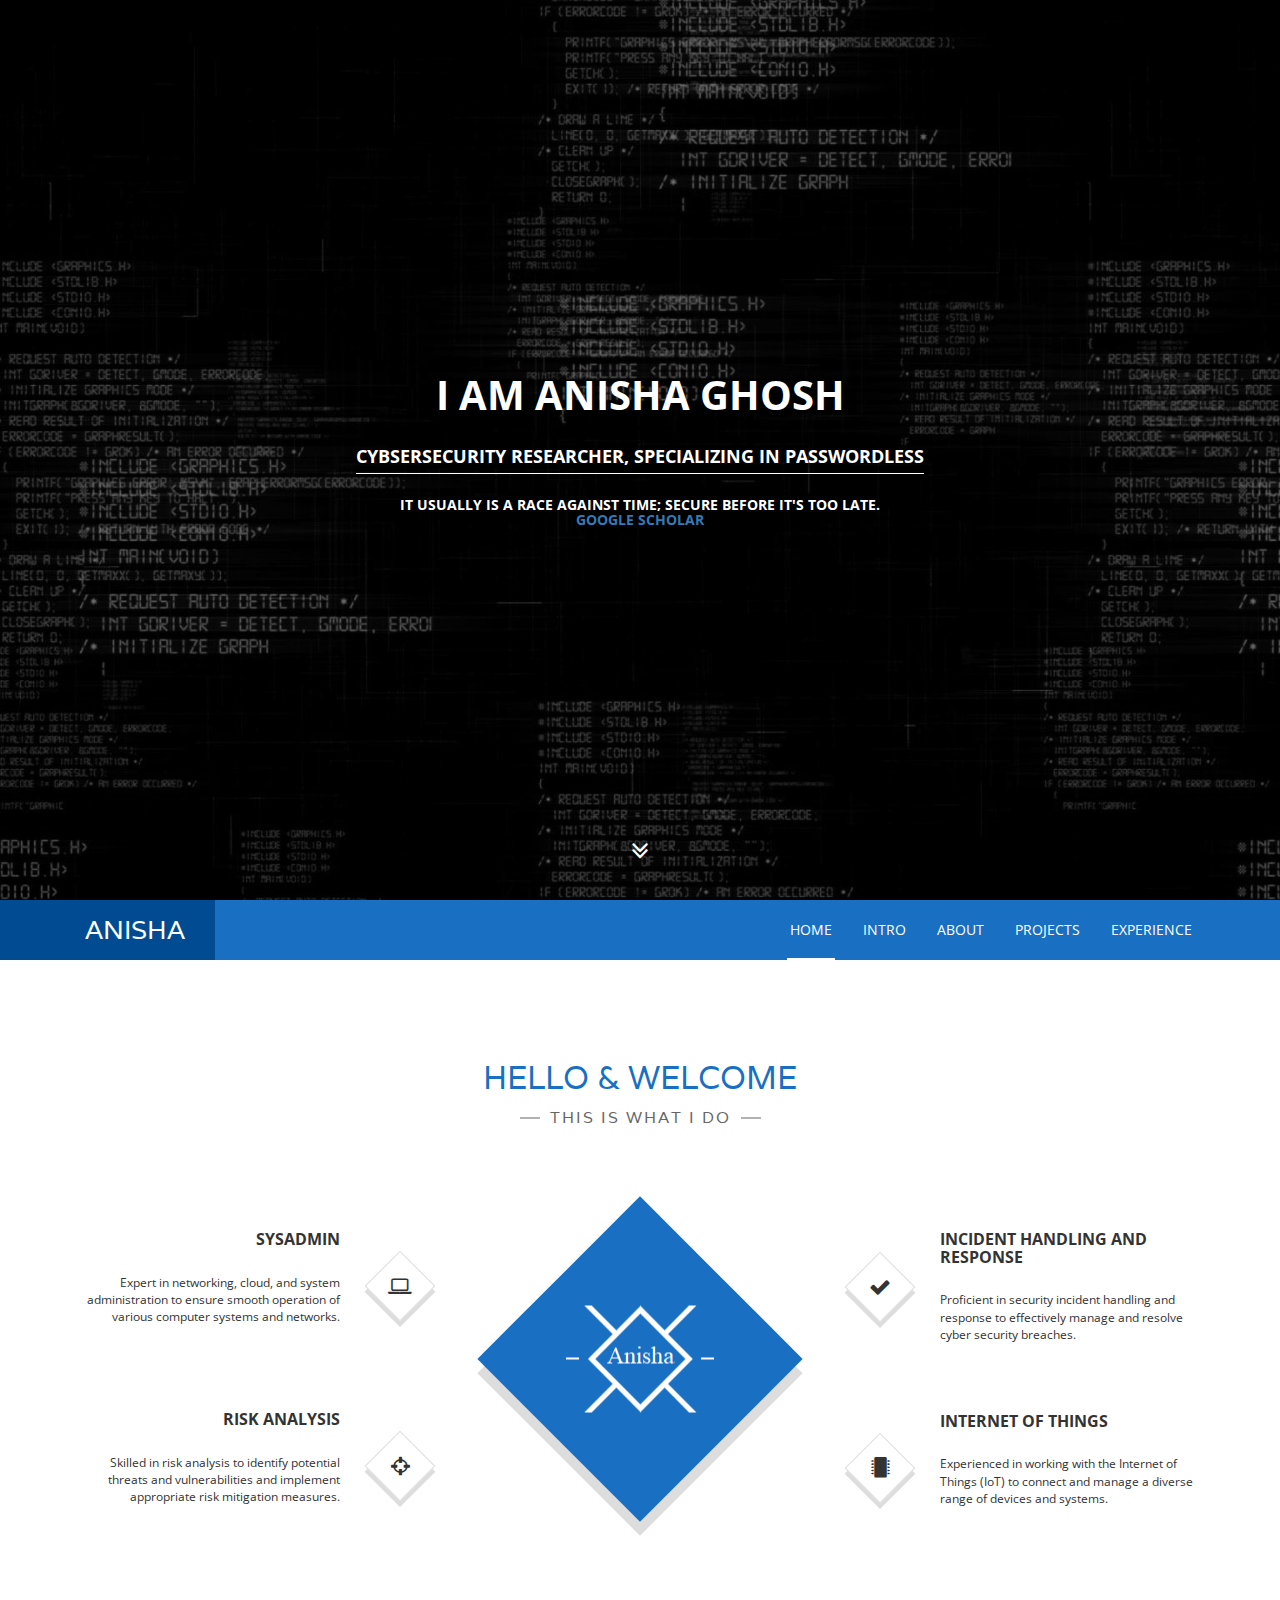
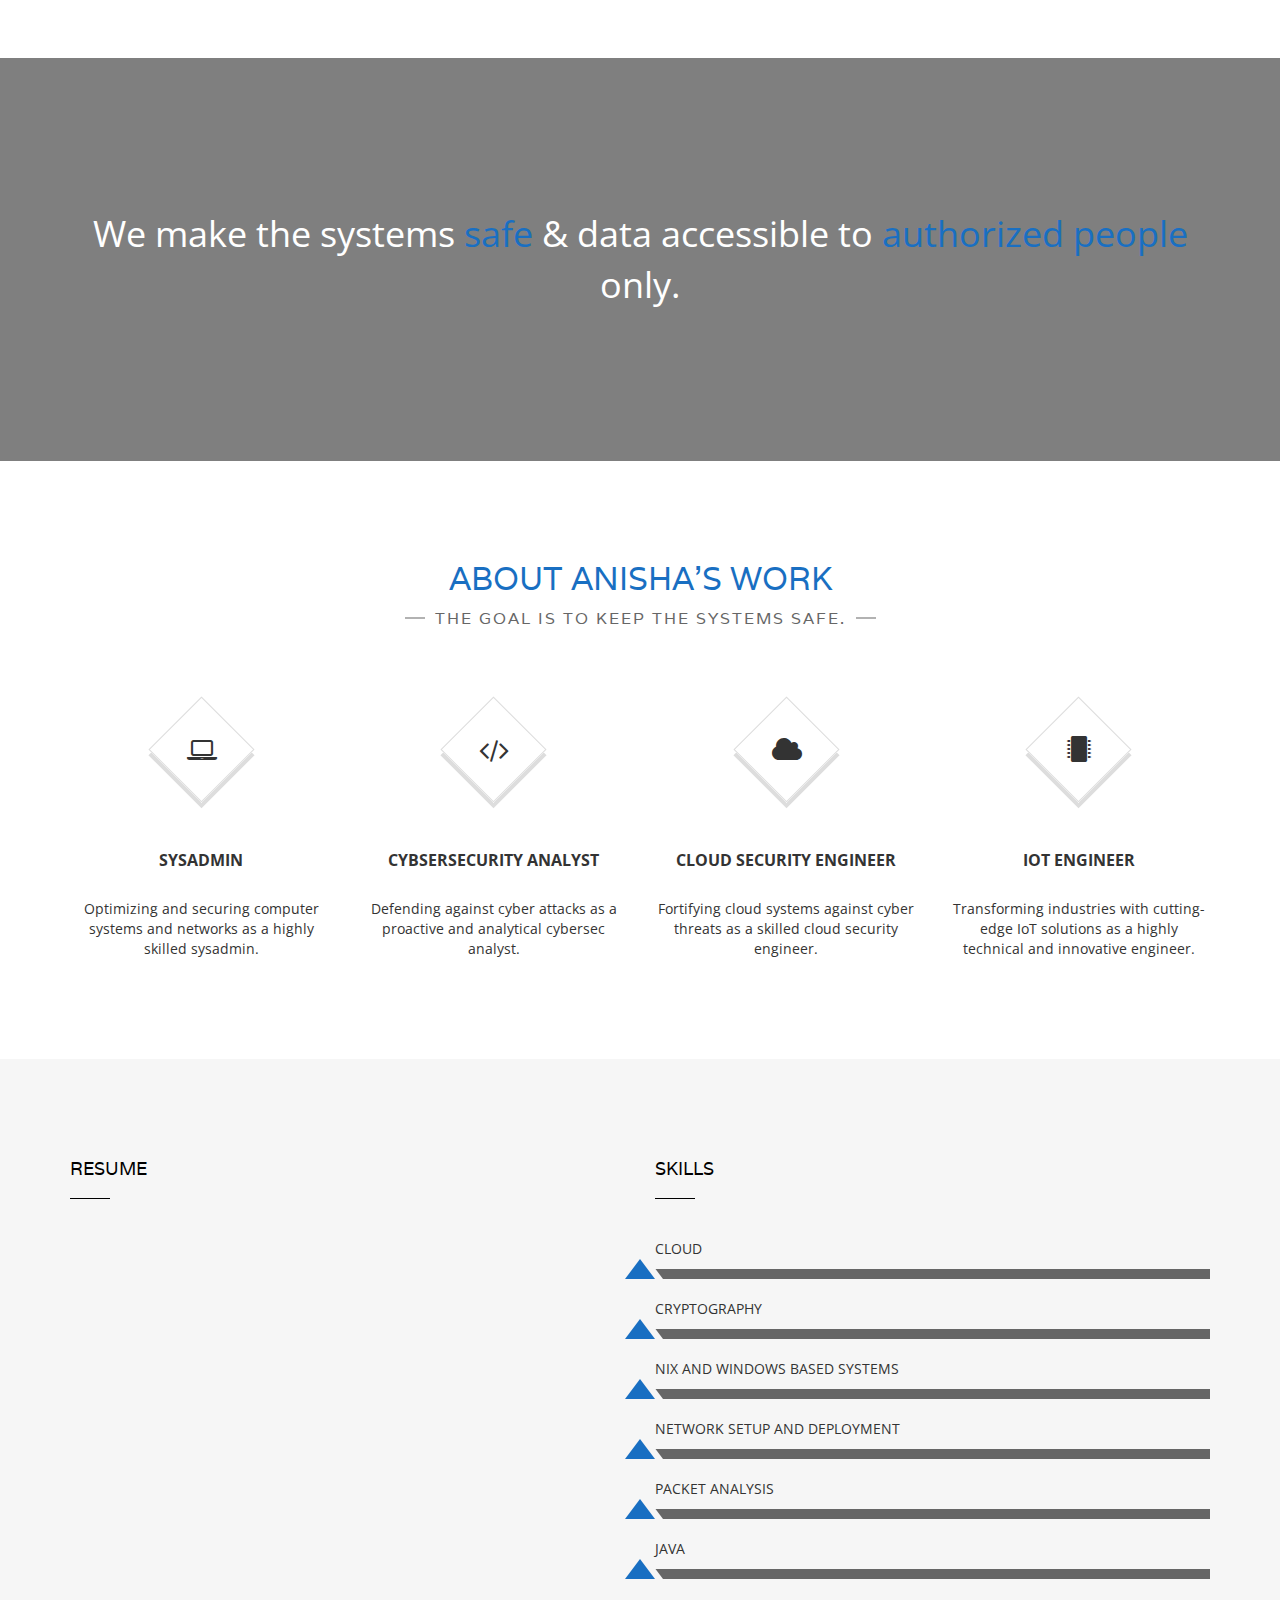
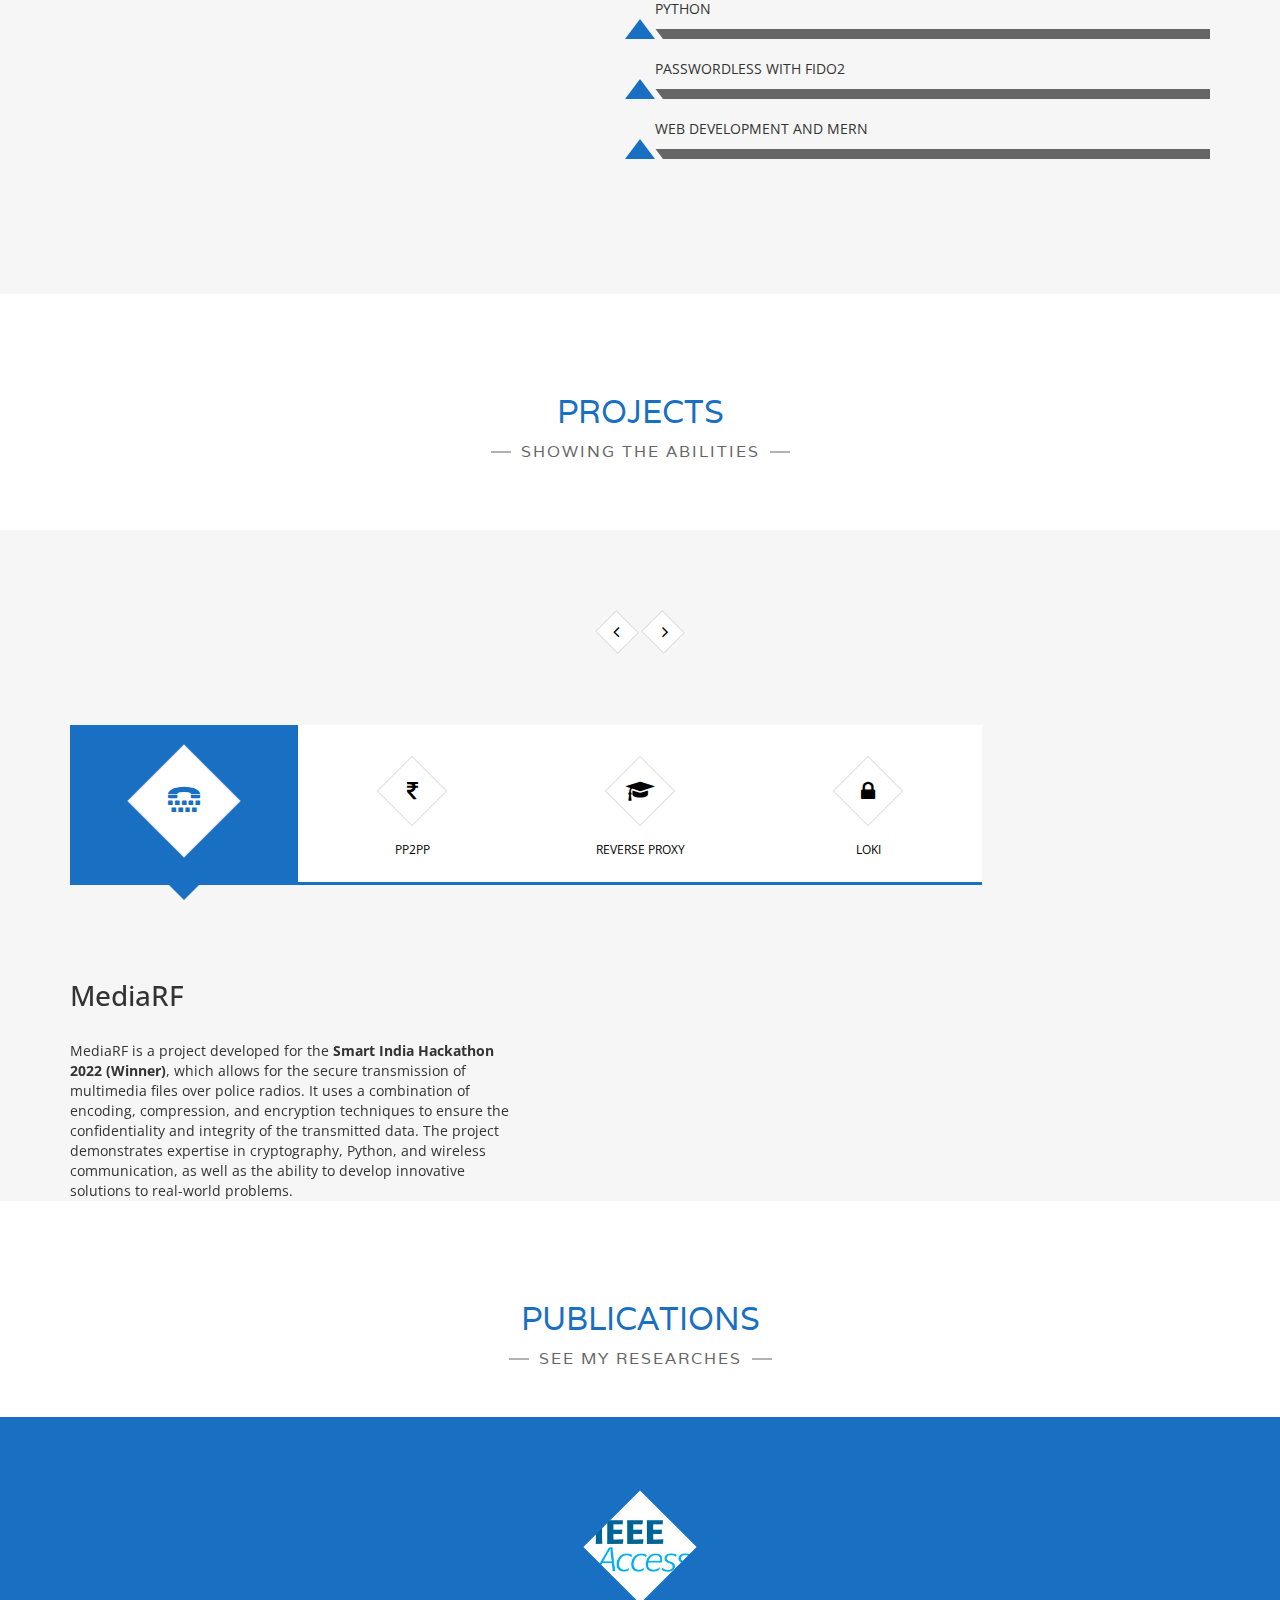
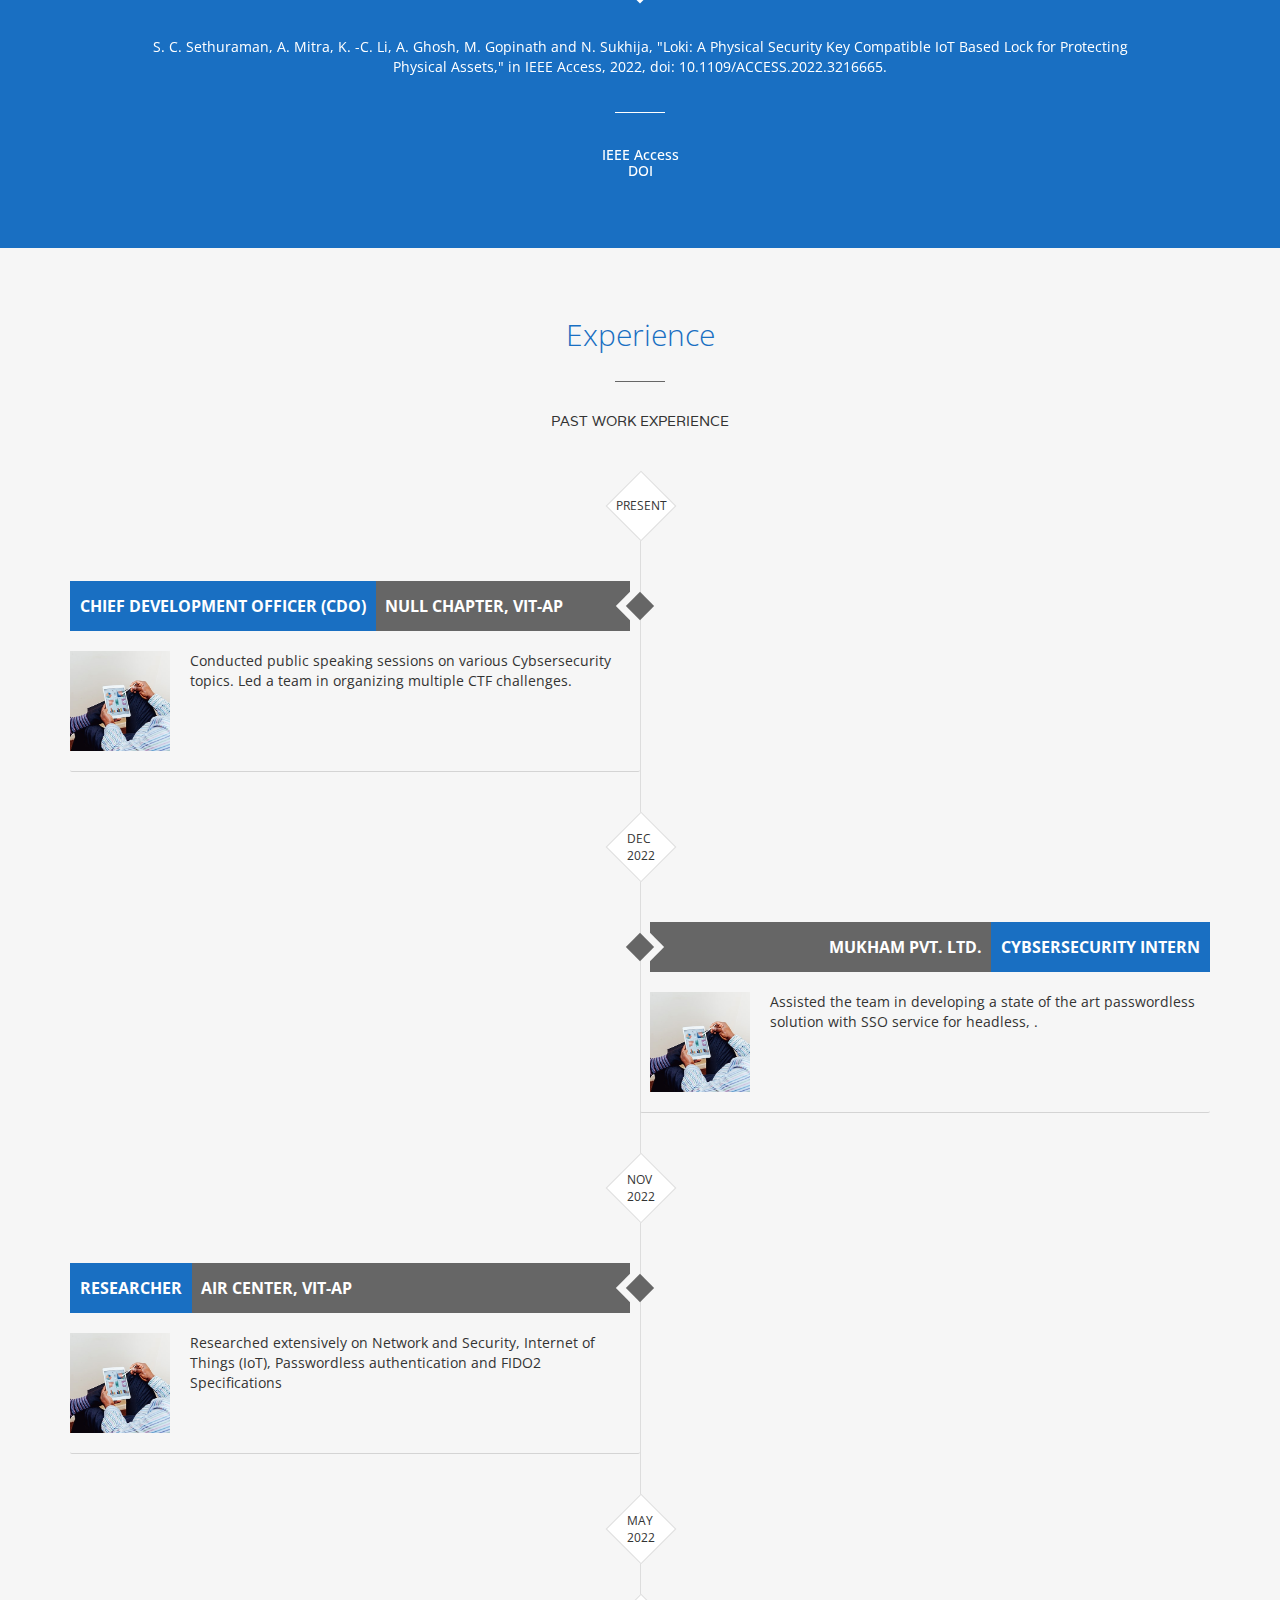
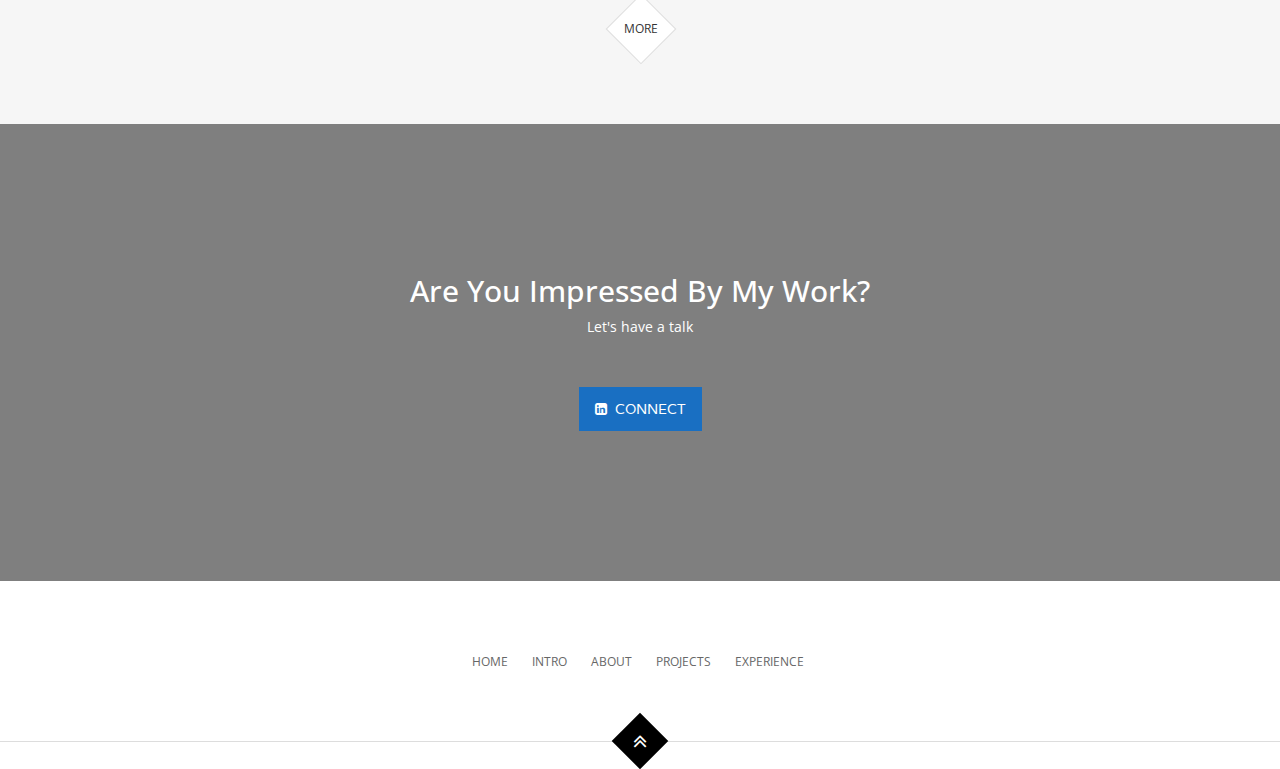
==== commit 18f90407: "Update index.html" ====
--- a/index.html
+++ b/index.html
@@ -58,7 +58,7 @@
         <div class="hero-content">
             <h1>I am Anisha Ghosh<h1>
             <p class="hero-job"><span>Cybsersecurity Researcher, Specializing in Passwordless</span></p>
-            <p class="hero-job-desc">It usually is a race against time; secure before it's too late. </p>
+            <p class="hero-job-desc">It usually is a race against time; secure before it's too late. <br><a href="https://scholar.google.com/citations?user=cml-VC8AAAAJ">Google Scholar</a> </p>
 
         </div><!-- /.hero-content -->
 
@@ -630,4 +630,4 @@
     <script src="assets/js/script.js"></script>
   
 </body>
-</html>+</html>
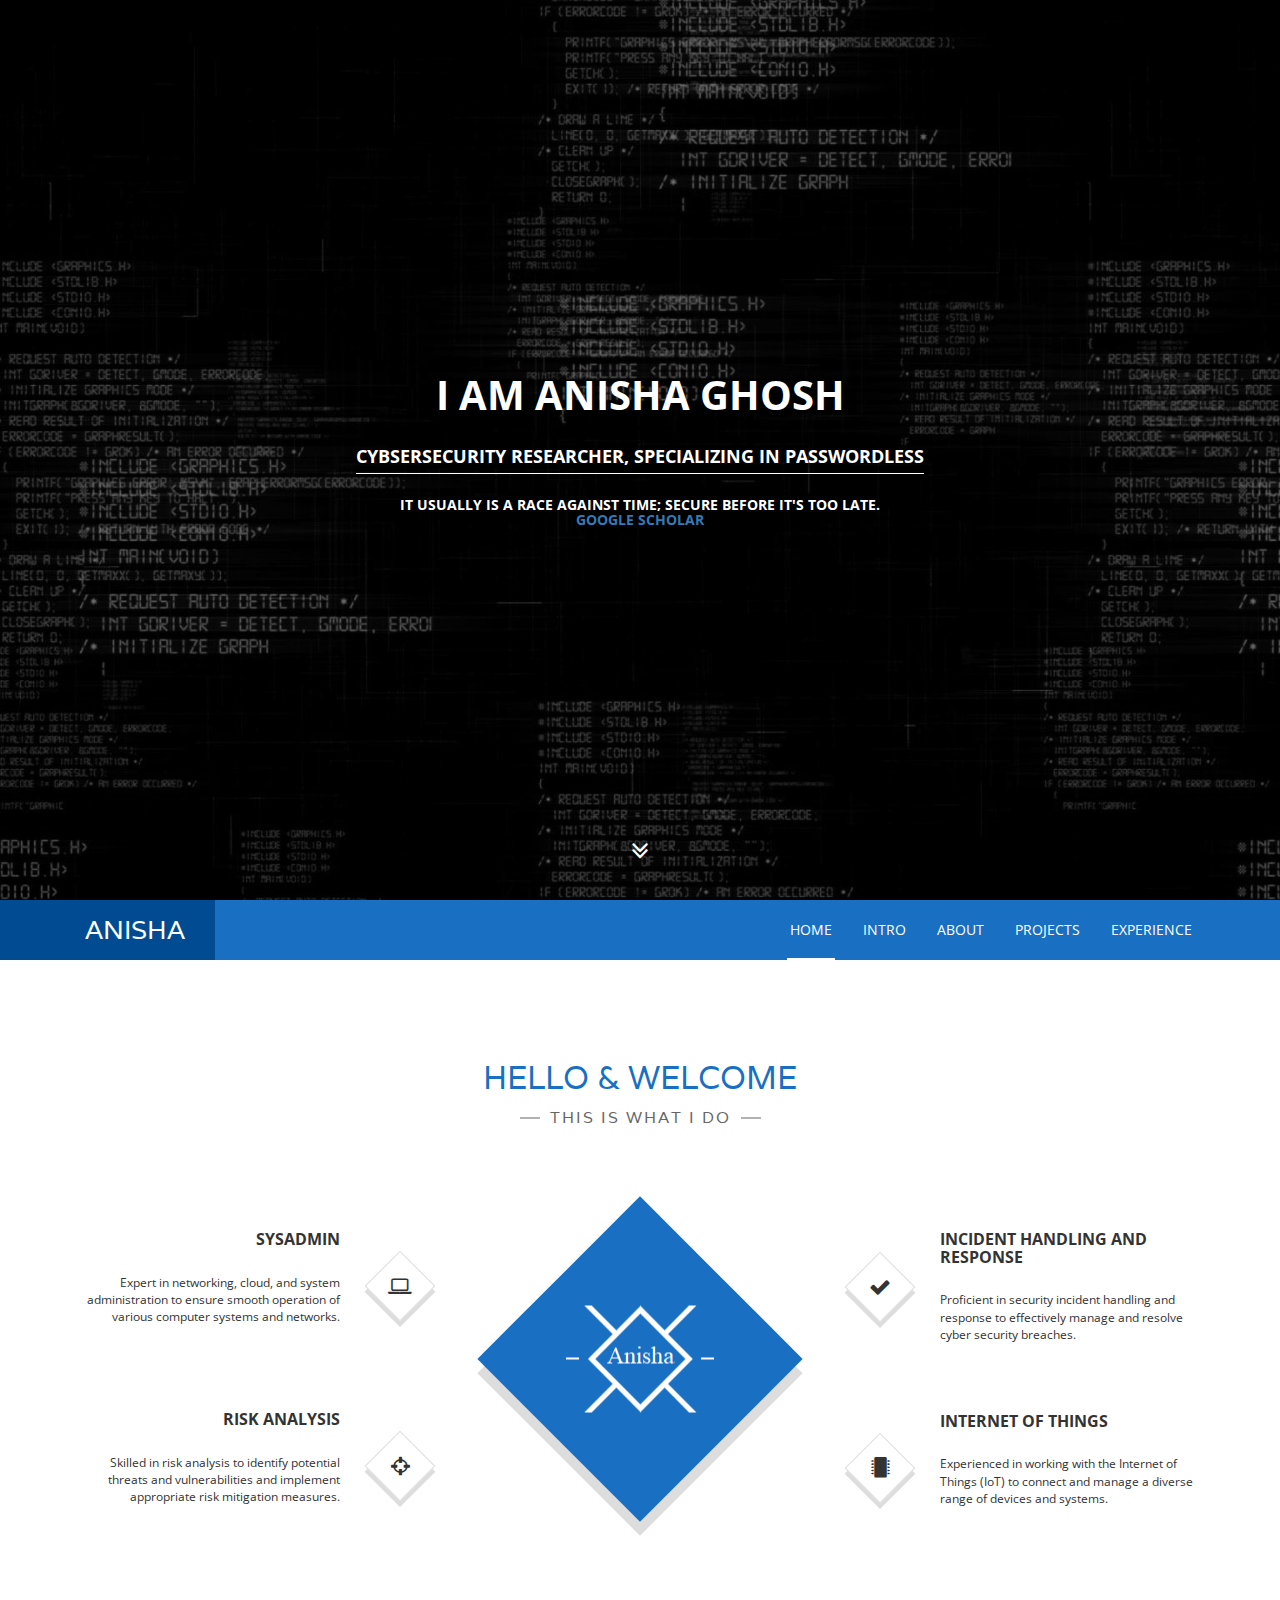
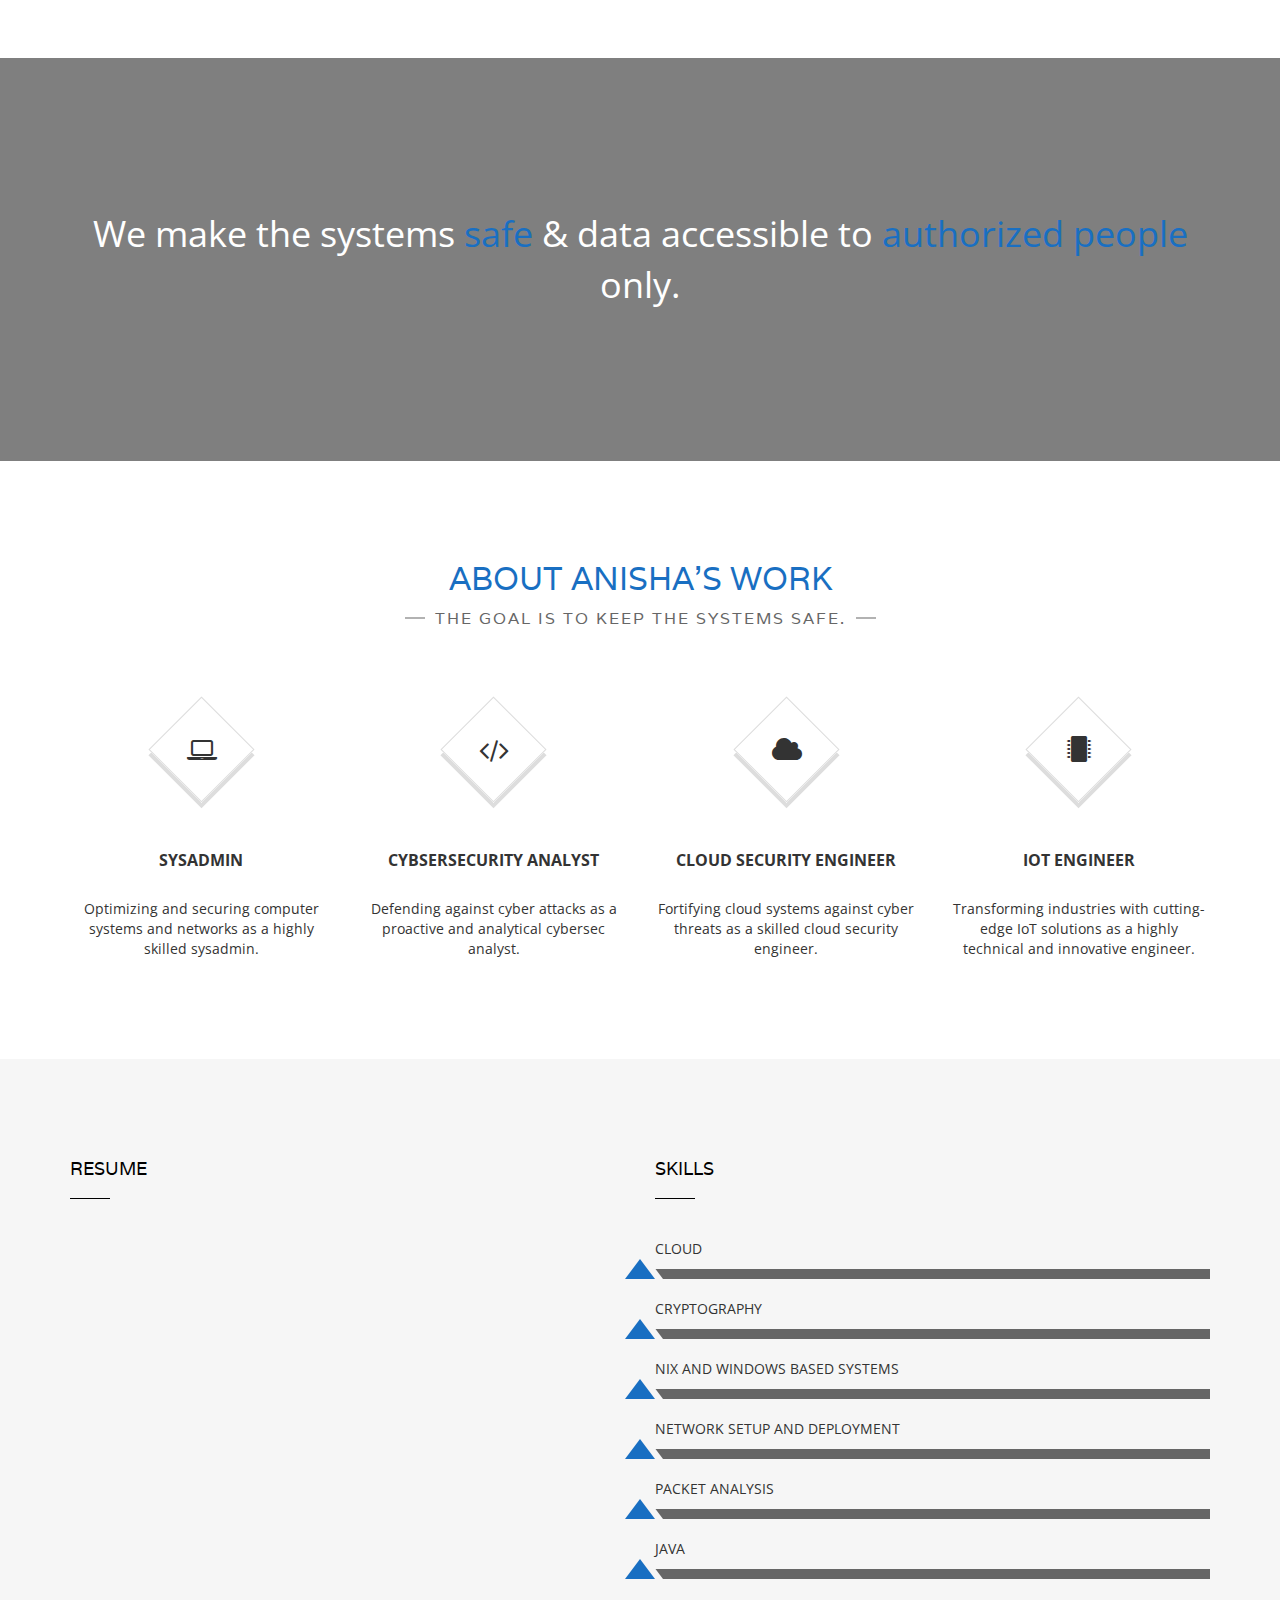
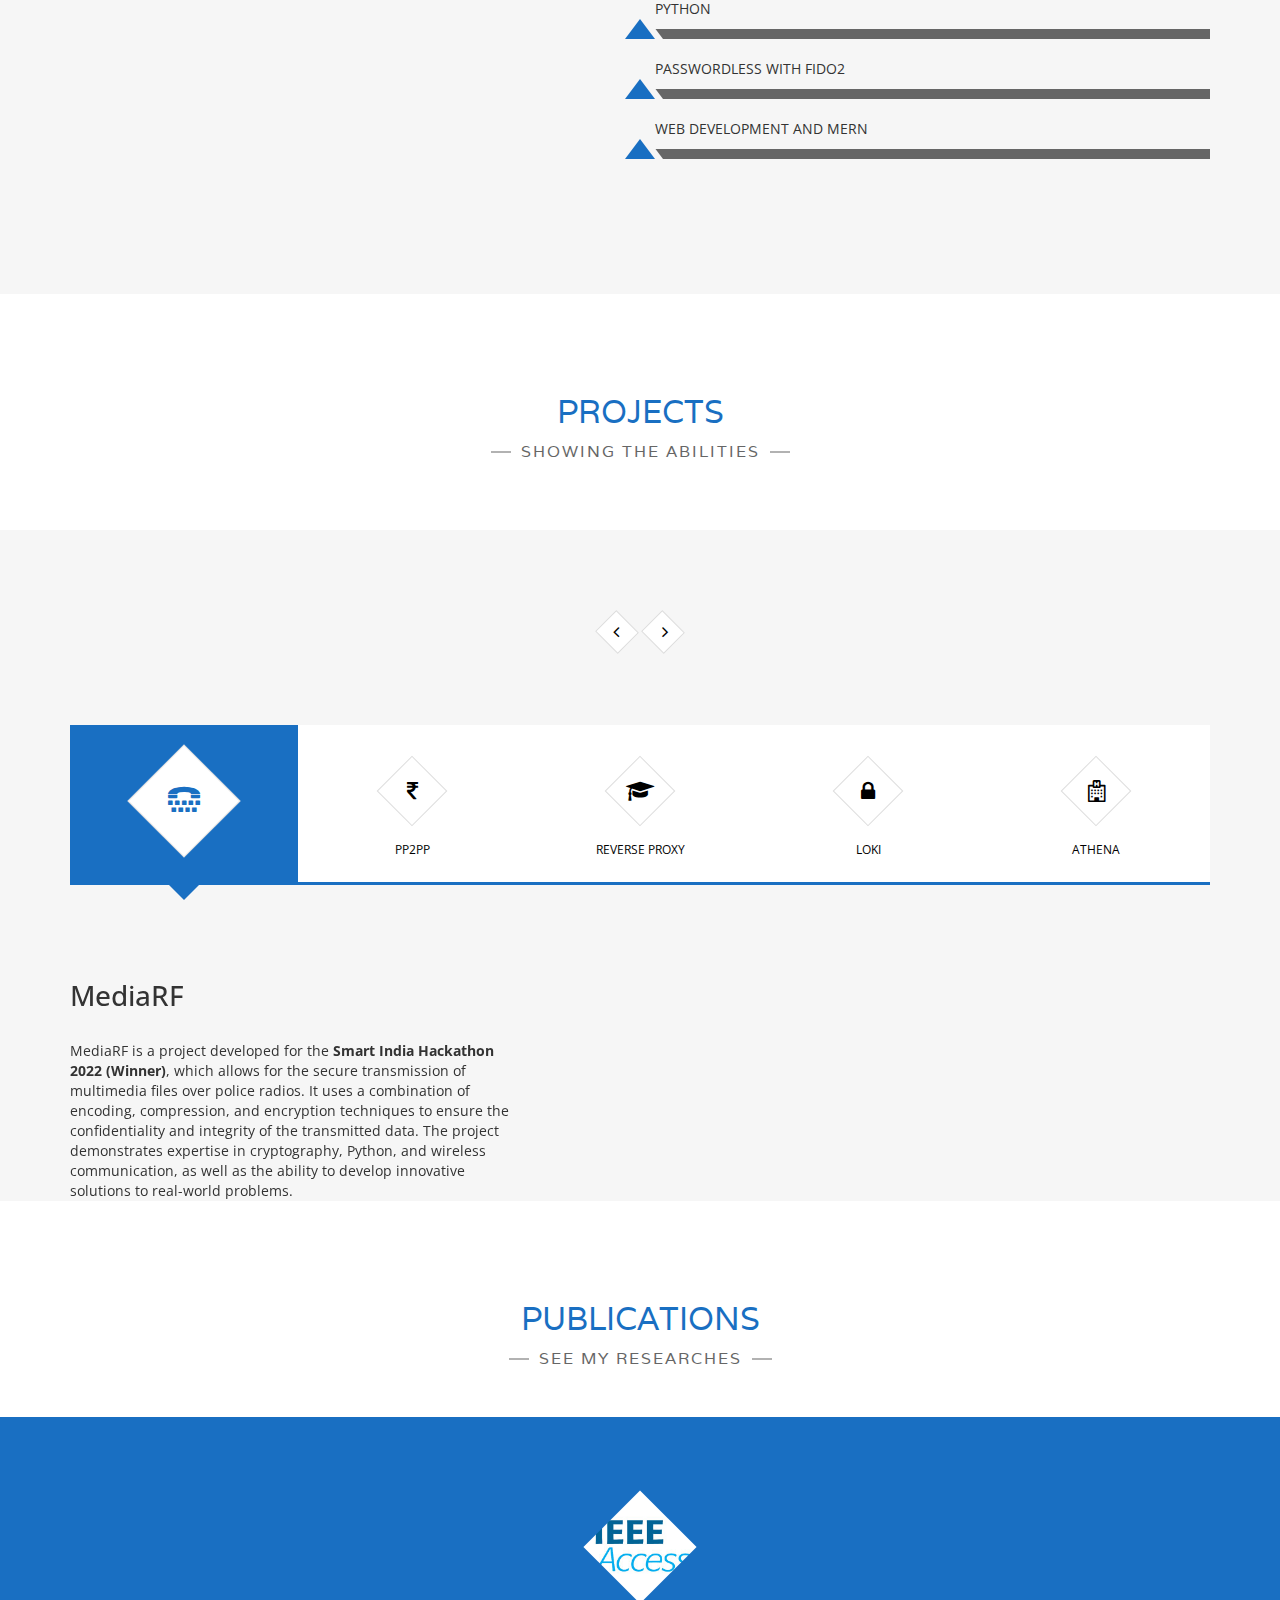
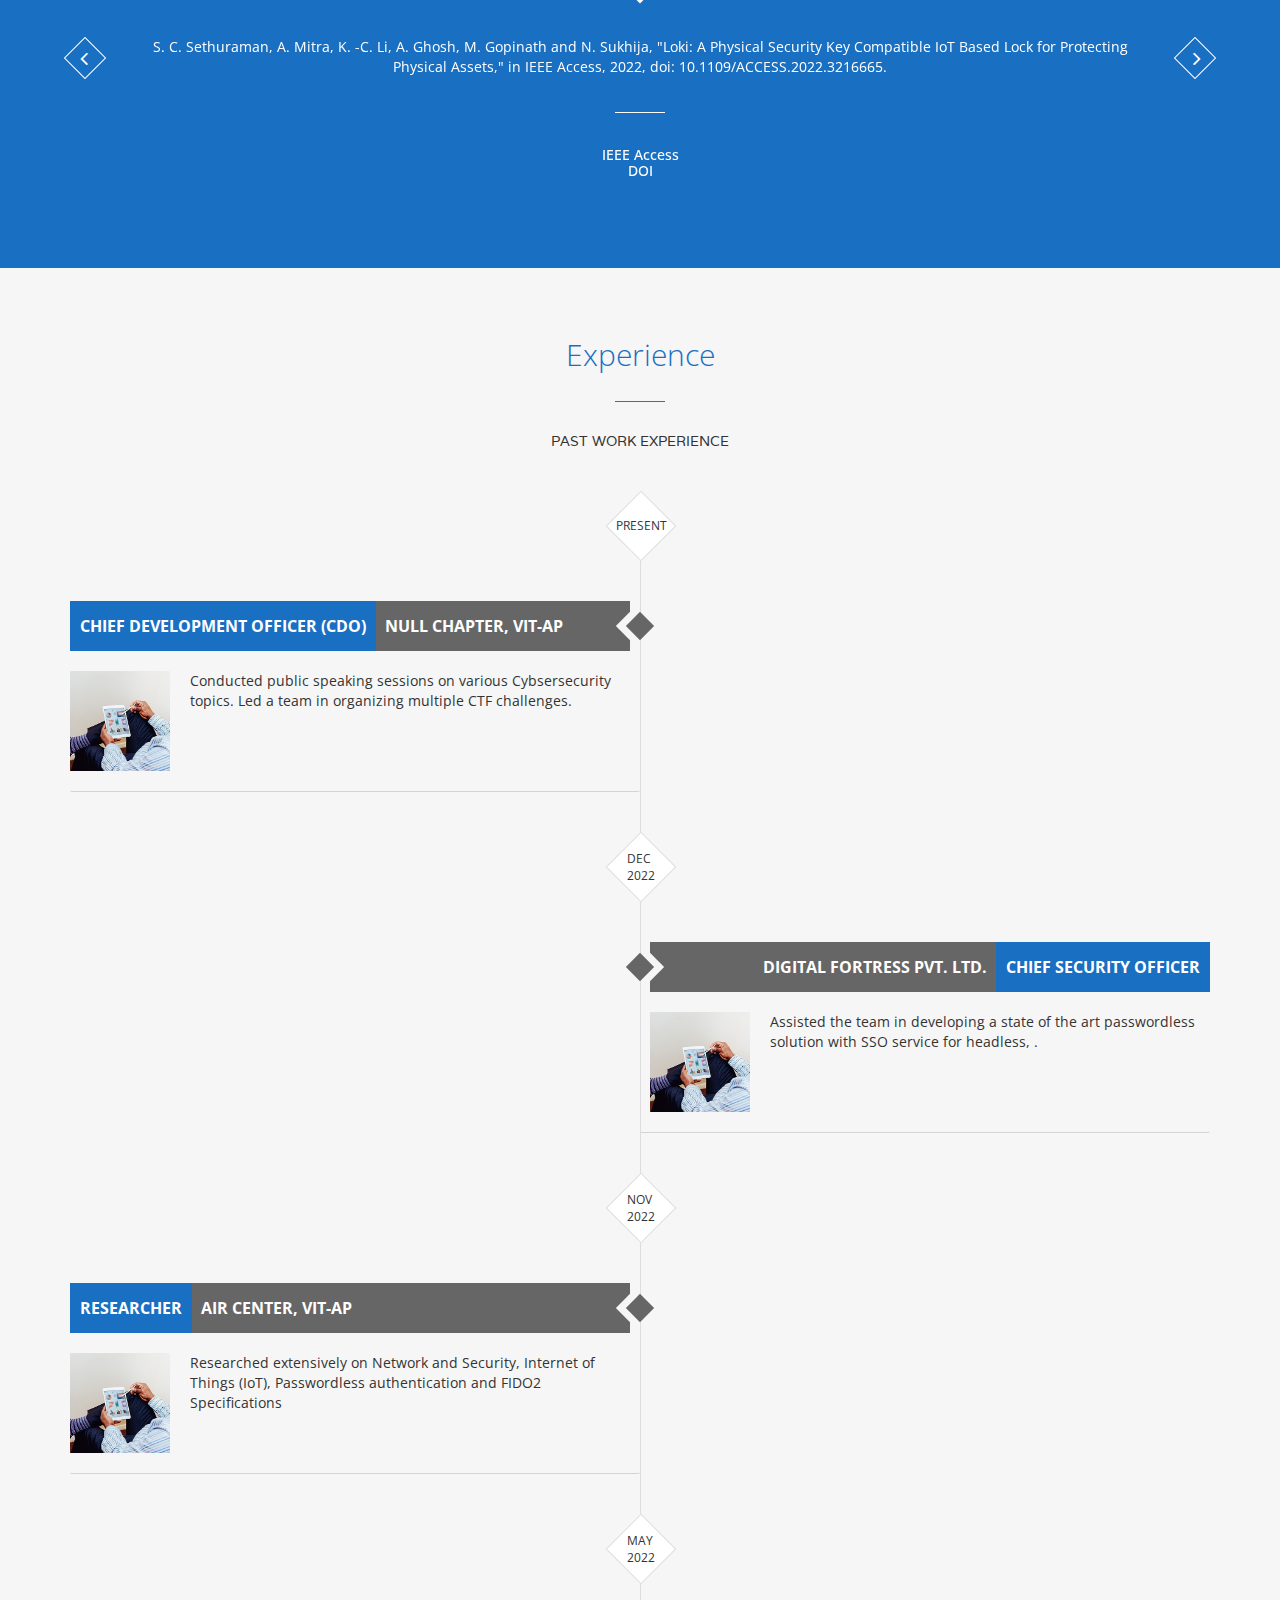
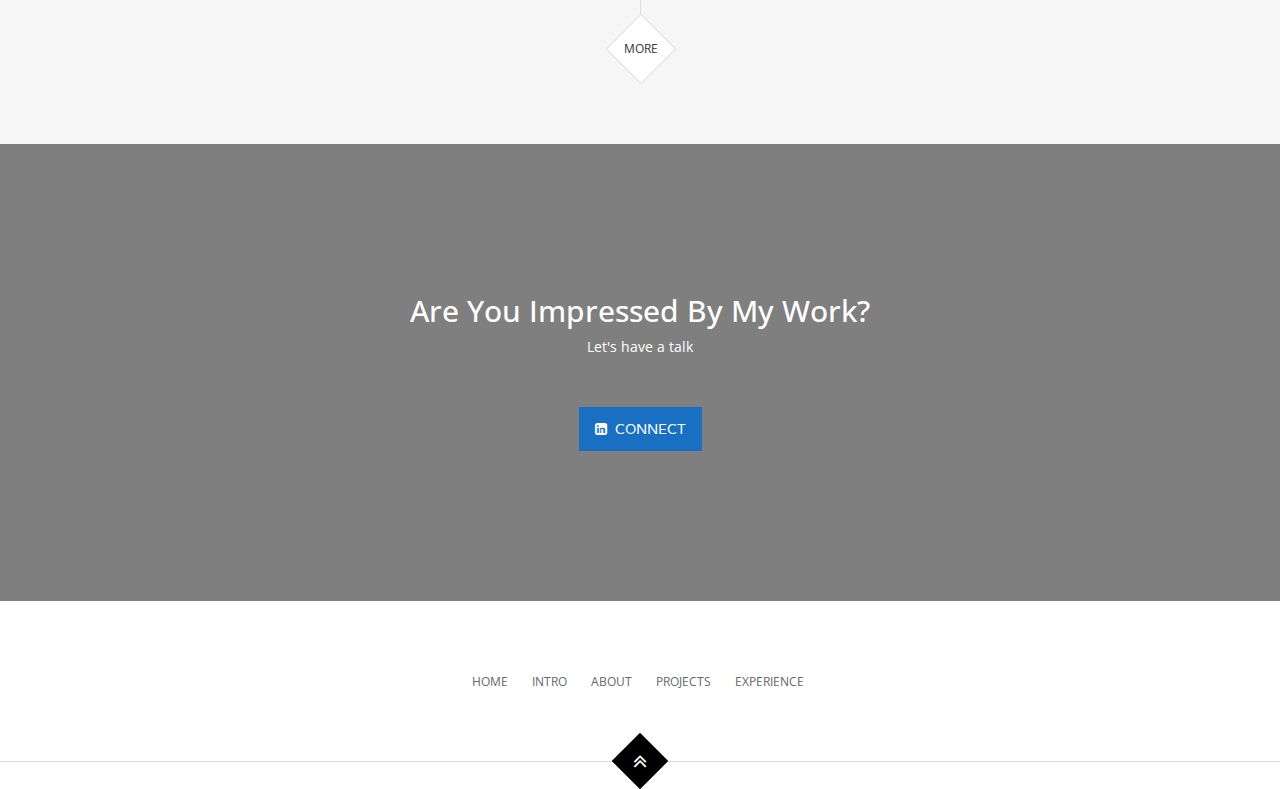
==== commit ae412ebb: "Updated to add Metakey" ====
--- a/index.html
+++ b/index.html
@@ -365,6 +365,16 @@
                                 </div>
                             </div>
                         </a><!-- /.item -->
+                        <a data-target="#services-carousel" href="#" data-slide-to="4">
+                            <div class="col-xs-4 col-sm-fifth">
+                                <div class="service">
+                                    <div class="rectangle">
+                                        <i class="fa fa-hospital-o" aria-hidden="true"></i>
+                                    </div>
+                                    <p class="hidden-xs">Athena</p>
+                                </div>
+                            </div>
+                        </a><!-- /.item -->
                        
                     </div><!-- /.carousel-indicators -->
                         
@@ -413,7 +423,19 @@
                                 <div class="col-md-5">
                                     <div class="service-info">
                                         <h3 class="service-title">Loki</h3>
-                                        <p>Loki is a <b>research project</b> that aimed to demonstrate the capabilities of passwordless authentication to secure physical assets in an IoT environment. It used FIDO2 specifications to deploy passwordless authentication with physical security keys. It was developed at the Center of Excellence in Artificial Intelligence and Robotics, VIT-AP and later <b>published in IEEE Access</b>>.</p>
+                                        <p>Loki is a <b>research project</b> that aimed to demonstrate the capabilities of passwordless authentication to secure physical assets in an IoT environment. It used FIDO2 specifications to deploy passwordless authentication with physical security keys. It was developed at the Center of Excellence in Artificial Intelligence and Robotics, VIT-AP and later <b>published in IEEE Access</b>.</p>
+                                    </div>
+                                </div>
+                                
+                            </div>
+                        </div><!-- /.item -->
+                        <!-- Item 5 -->   
+                        <div id="item5" class="item tab-pane">
+                            <div class="row">
+                                <div class="col-md-5">
+                                    <div class="service-info">
+                                        <h3 class="service-title">Athena</h3>
+                                        <p>Athena is a <b>research project</b> that is aimed at providing secure medical record storage service to the patients. It makes patients the true owner of their data and does not let hospitals and other medical institutions misuse the same. It uses FIDO2 specifications to authenticate patients with a smart card. It allows the hospital access to the particular data just as long as the patient is admitted.  </p>
                                     </div>
                                 </div>
                                 
@@ -447,6 +469,31 @@
                                 <h3><a href="https://doi.org/10.1109/ACCESS.2022.3216665" style="color: white;">DOI</a></h3>
                             </div><!-- /.review-author -->
                         </div><!-- /.review -->
+
+                        <!-- Review 2 -->
+                        <div class="review">
+                            <div class="rectangle">
+                                <img src="assets/img/arxiv.jpg" class="img-res" alt="">
+                            </div>
+                            <p>Sethuraman, S. C., Mitra, A., Ghosh, A., Galada, G., & Subramanian, A. (2023). MetaSecure: A Passwordless Authentication for the Metaverse (Version 1). arXiv. https://doi.org/10.48550/ARXIV.2301.01770
+                            </p>
+                            <div class="review-author">
+                                <h3>arXiv</h3>
+                                <h3><a href="https://doi.org/10.48550/arXiv.2301.01770" style="color: white;">DOI</a></h3>
+                            </div><!-- /.review-author -->
+                        </div><!-- /.review -->
+                        <!-- Review 1 -->
+                        <div class="review">
+                            <div class="rectangle">
+                                <img src="assets/img/ieee.jpg" class="img-res" alt="">
+                            </div>
+                            <p>S. C. Sethuraman, A. Mitra, G. Galada, A. Ghosh and S. Anitha, "Metakey: A Novel and Seamless Passwordless Multifactor Authentication for Metaverse," 2022 IEEE International Symposium on Smart Electronic Systems (iSES), Warangal, India, 2022, pp. 662-664, doi: 10.1109/iSES54909.2022.00148.</p>
+                            <div class="review-author">
+                                <h3>2022 IEEE International Symposium on Smart Electronic Systems (iSES)</h3>
+                                <h3><a href="https://doi.org/10.1109/iSES54909.2022.00148" style="color: white;">DOI</a></h3>
+                            </div><!-- /.review-author -->
+                        </div><!-- /.review -->
+
                         
                     </div><!-- /.review-carousel -->
                 </div>
@@ -502,10 +549,10 @@
                         <div class="timeline-panel">
                             <div class="timeline-heading">
                                <div class="timeline-position">
-                                    <p>Mukham Pvt. Ltd.</p>
+                                    <p>Digital Fortress Pvt. Ltd.</p>
                                 </div><!-- /.timeline-position -->
                                 <div class="timeline-date">
-                                    <p>Cybsersecurity Intern</p>
+                                    <p>Chief Security Officer</p>
                                 </div><!-- /.timeline-date -->
                             </div><!-- /.timeline-heading -->
                             <div class="timeline-body">
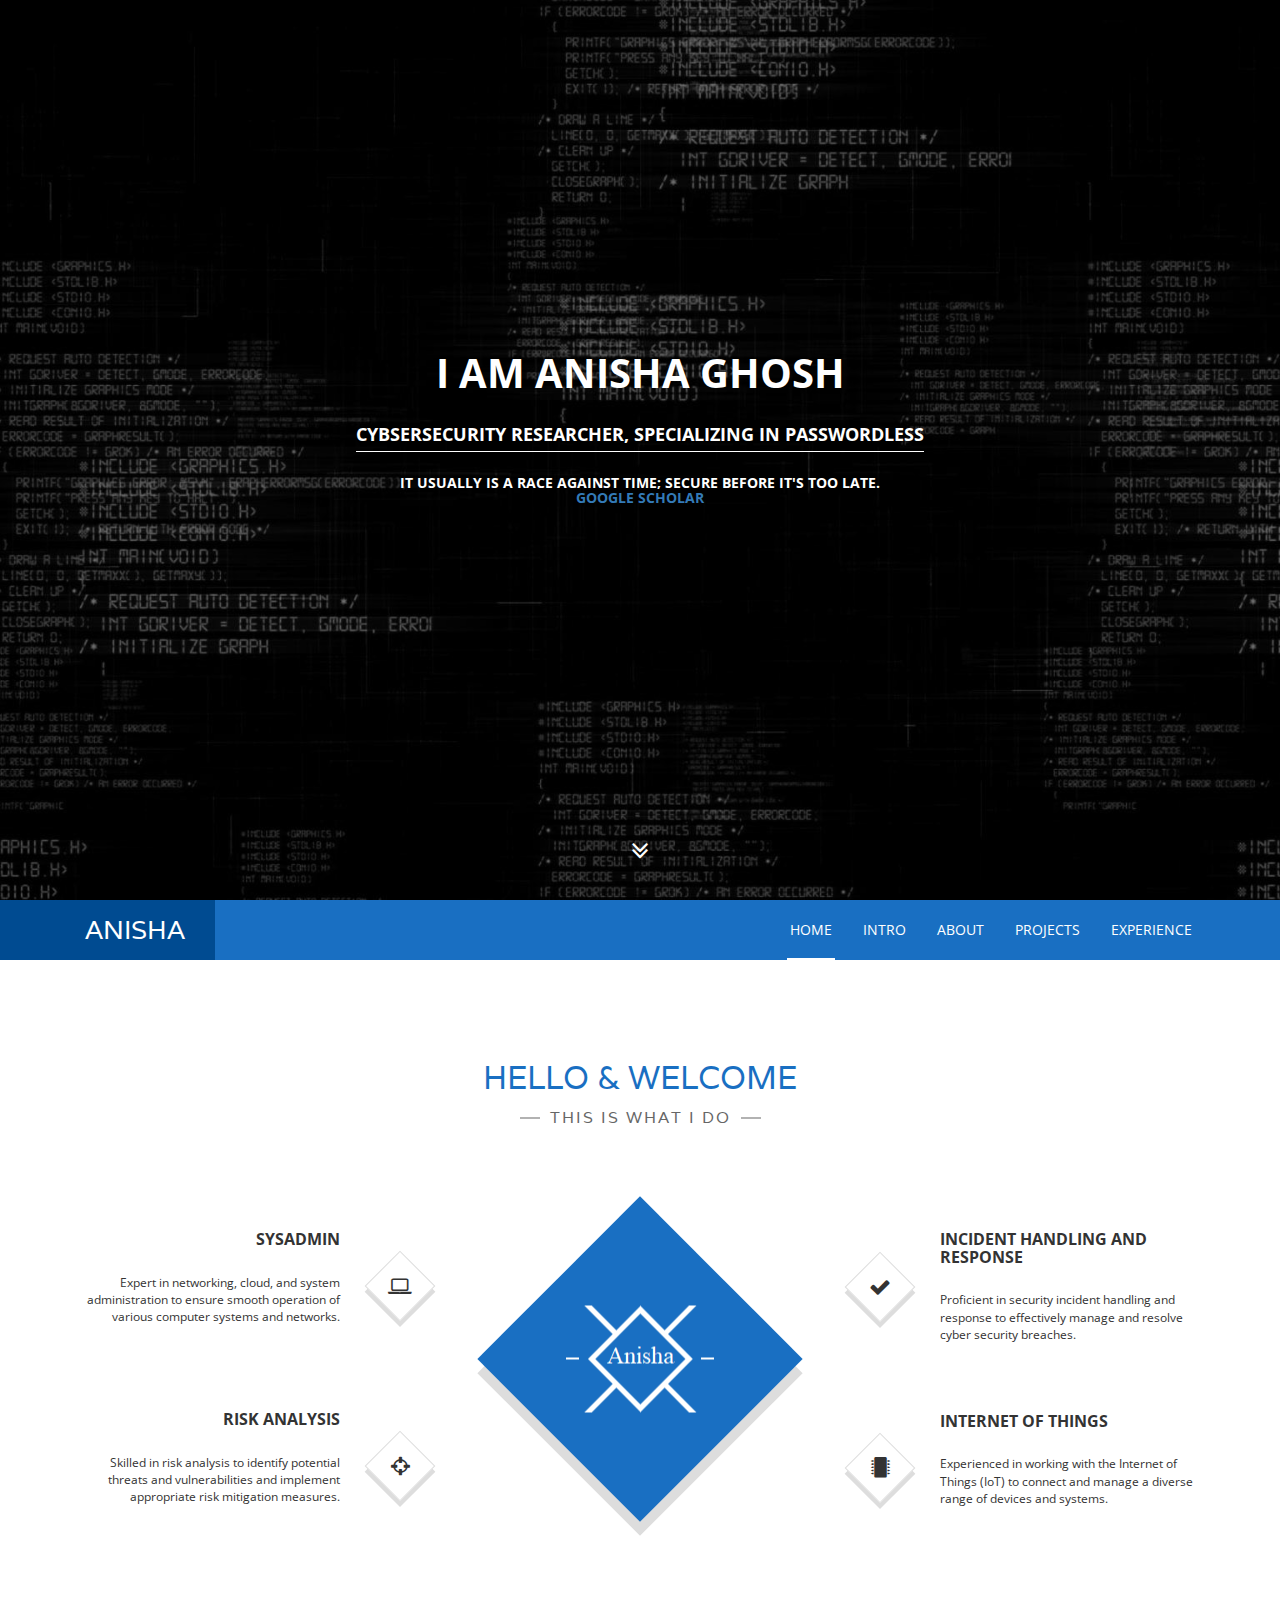
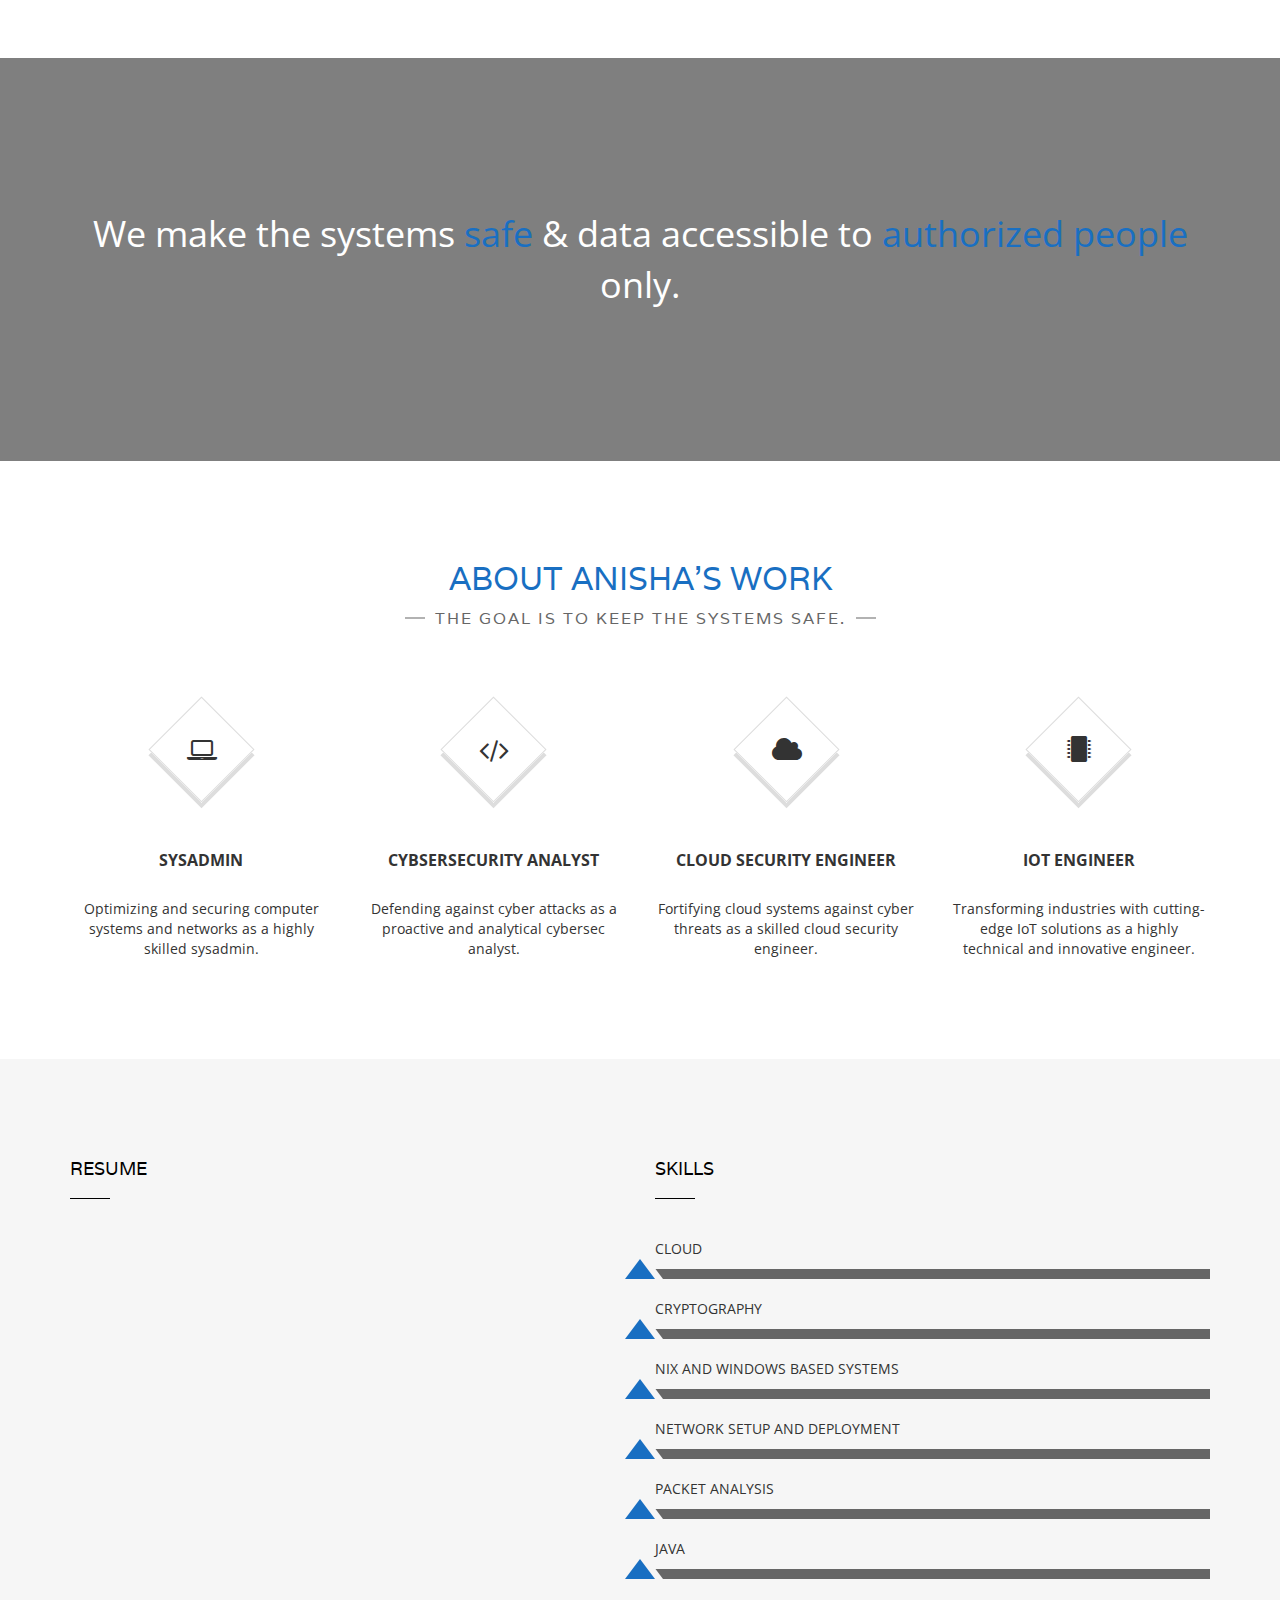
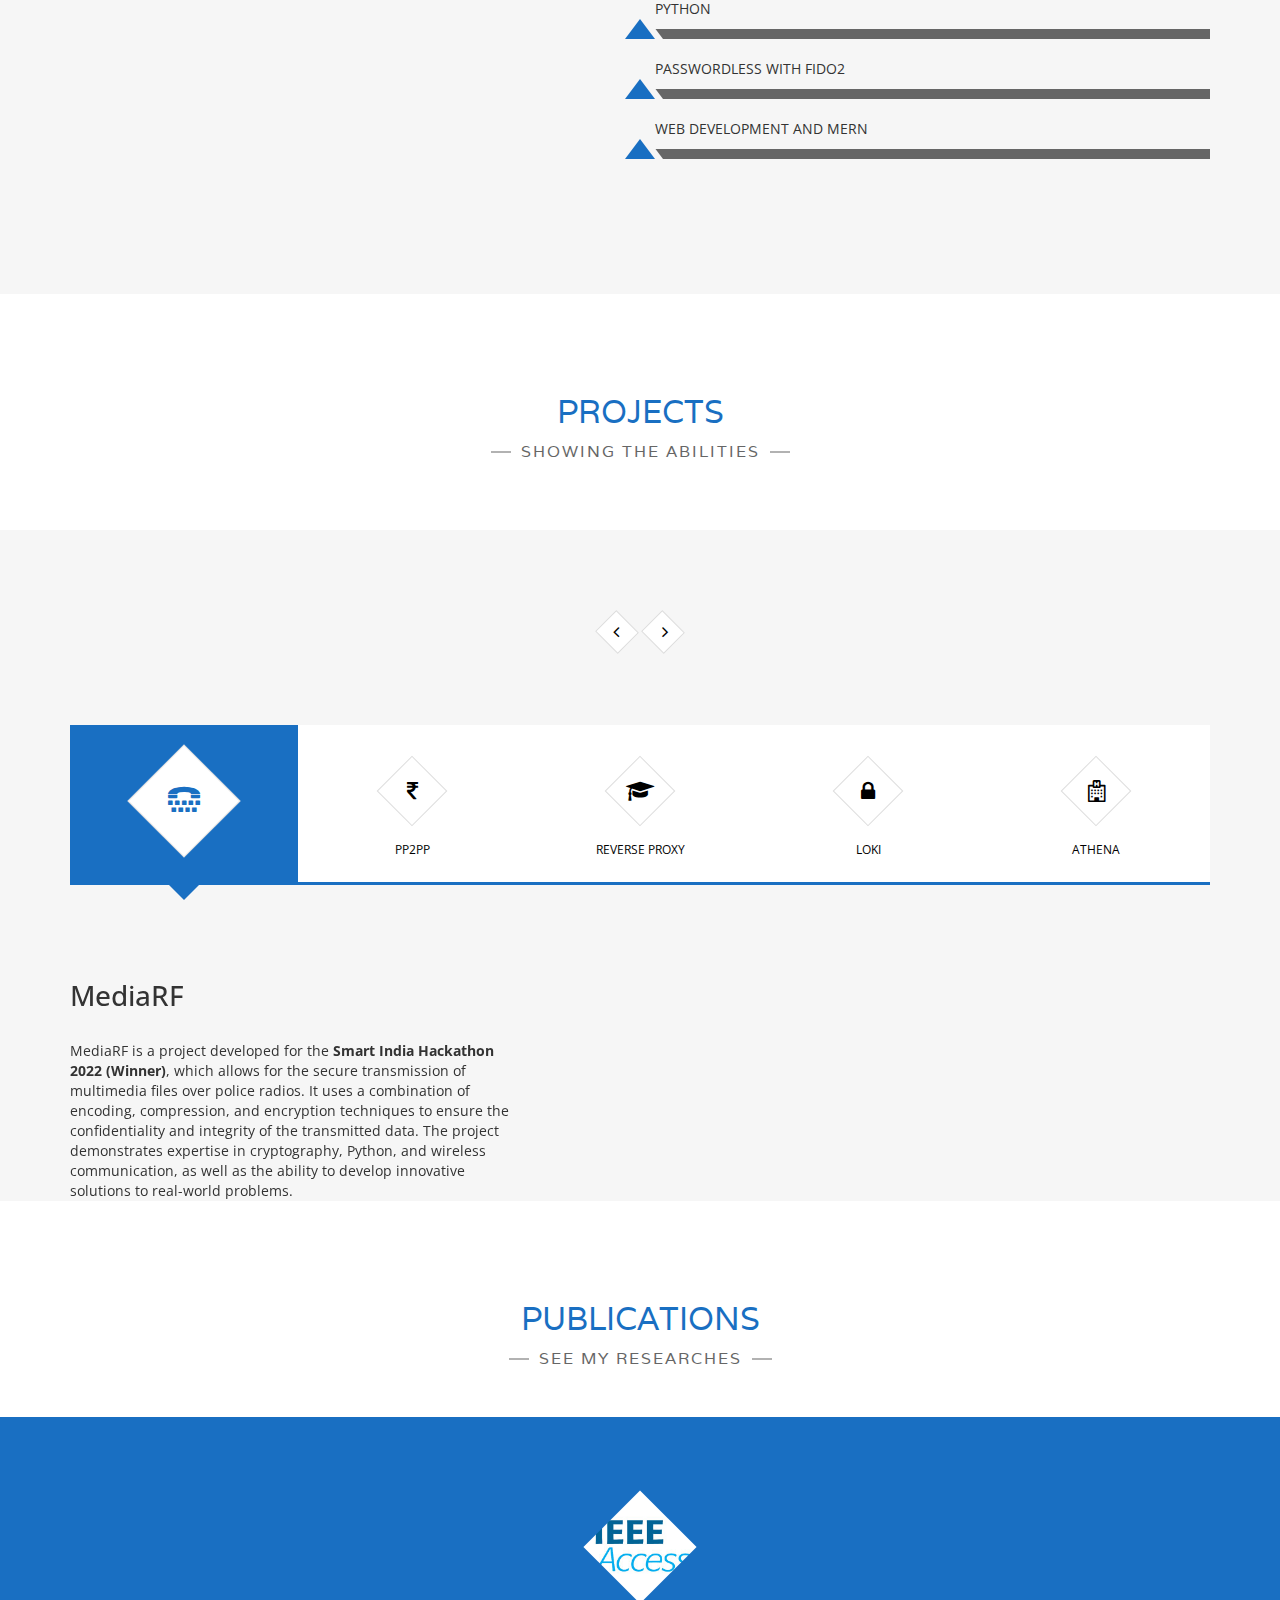
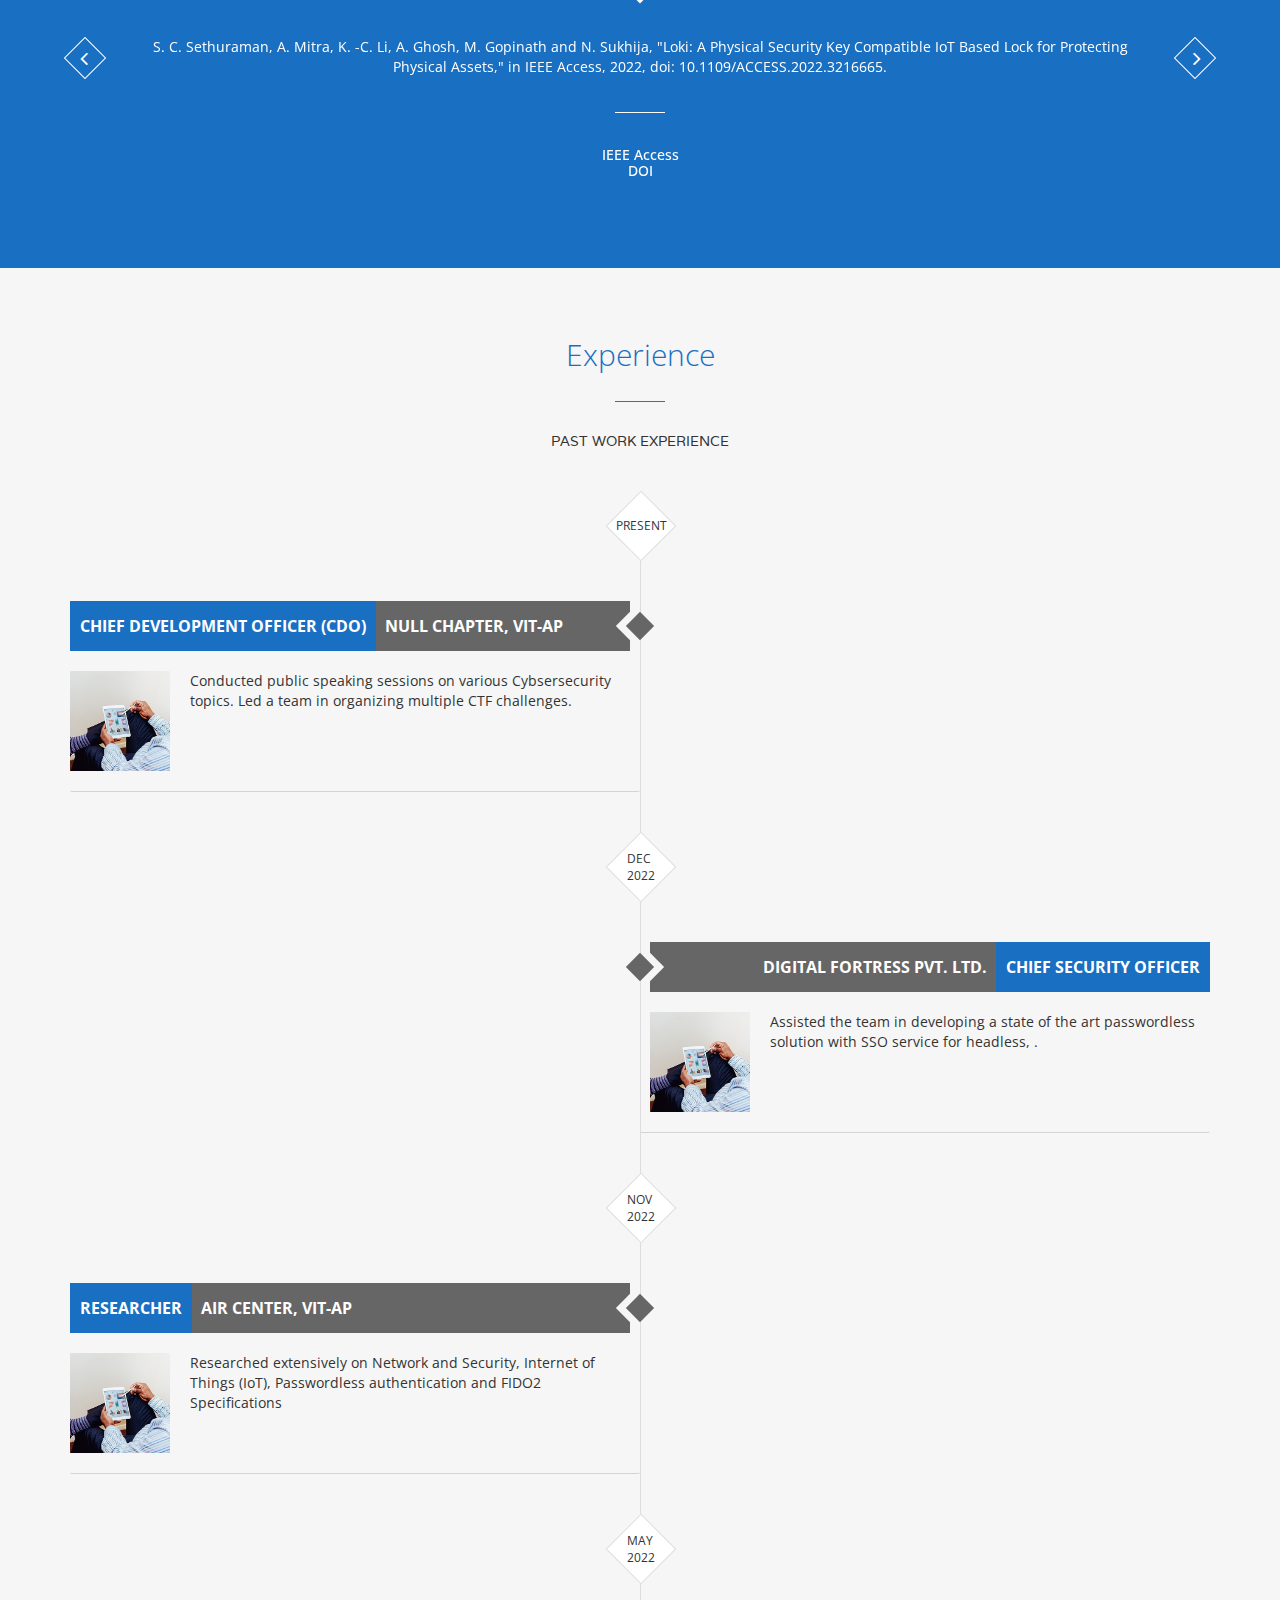
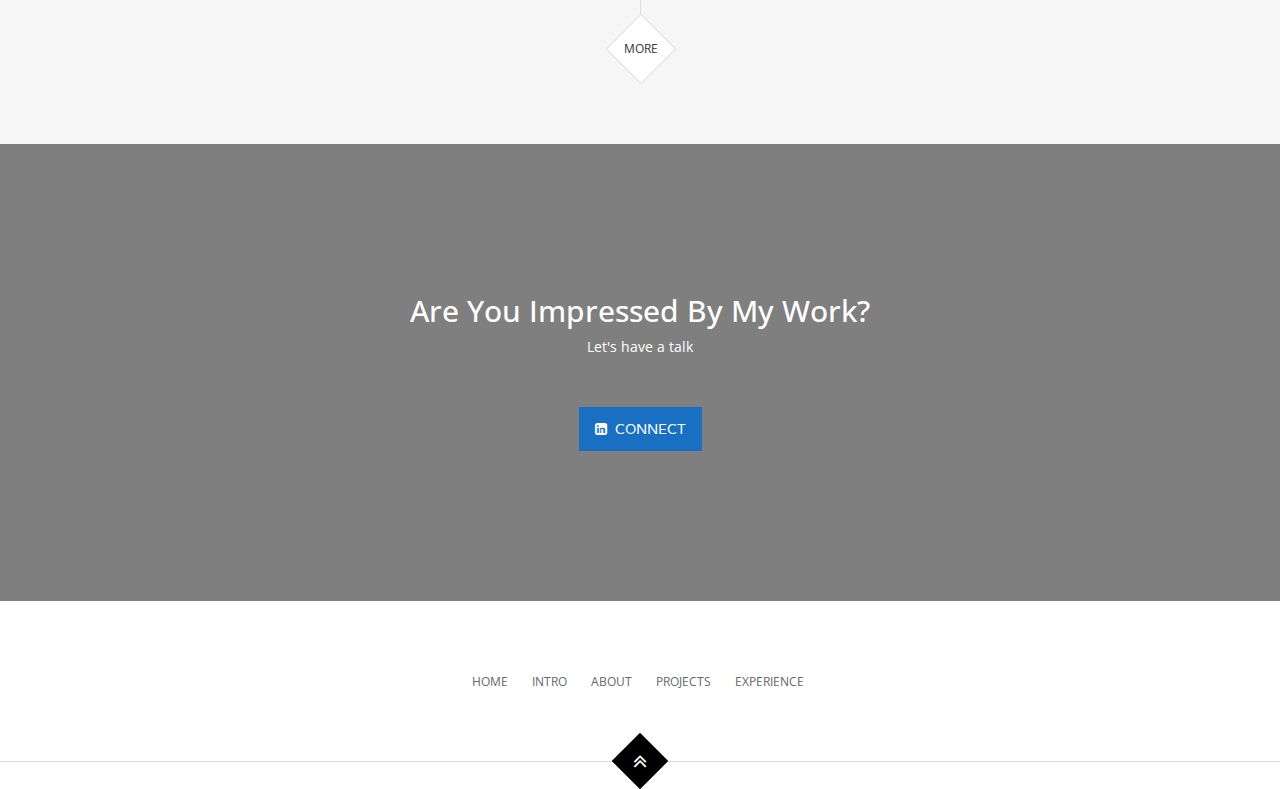
==== commit 7ae0a847: "Updated your certification" ====
--- a/index.html
+++ b/index.html
@@ -58,10 +58,14 @@
         <div class="hero-content">
             <h1>I am Anisha Ghosh<h1>
             <p class="hero-job"><span>Cybsersecurity Researcher, Specializing in Passwordless</span></p>
-            <p class="hero-job-desc">It usually is a race against time; secure before it's too late. <br><a href="https://scholar.google.com/citations?user=cml-VC8AAAAJ">Google Scholar</a> </p>
-
+            <p class="hero-job-desc">It usually is a race against time; secure before it's too late. <br>
+
+
+
+            <a href="https://scholar.google.com/citations?user=cml-VC8AAAAJ">Google Scholar</a> </p> <br>
+            <div data-iframe-width="150" data-iframe-height="270" data-share-badge-id="77271e59-7b51-4d66-9515-f78bf14c8d49" data-share-badge-host="https://www.credly.com"></div><script type="text/javascript" async src="//cdn.credly.com/assets/utilities/embed.js"></script>
         </div><!-- /.hero-content -->
-
+        
         <div class="hero-arrow page-scroll home-arrow-down">
             <a class="" href="#intro"><i class="fa fa-angle-double-down" aria-hidden="true"></i></a>
         </div><!-- /.hero-arrow -->
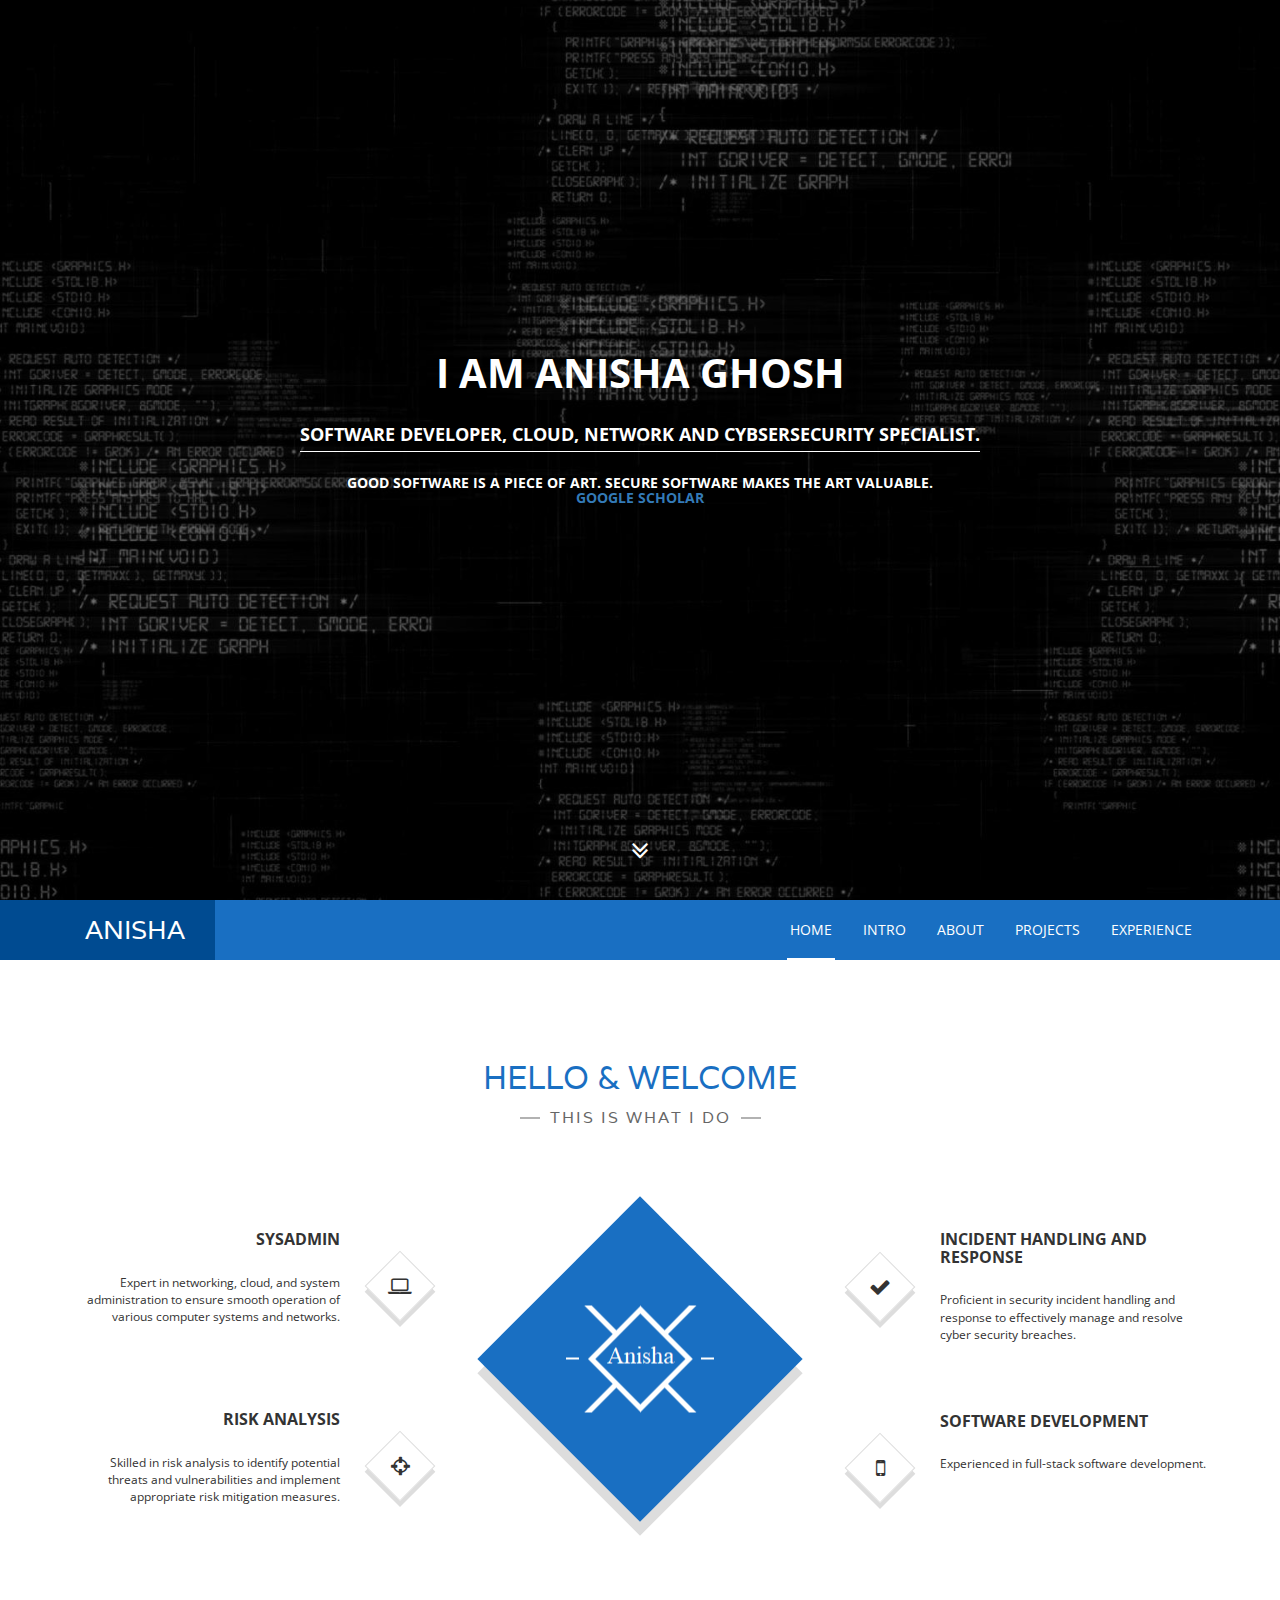
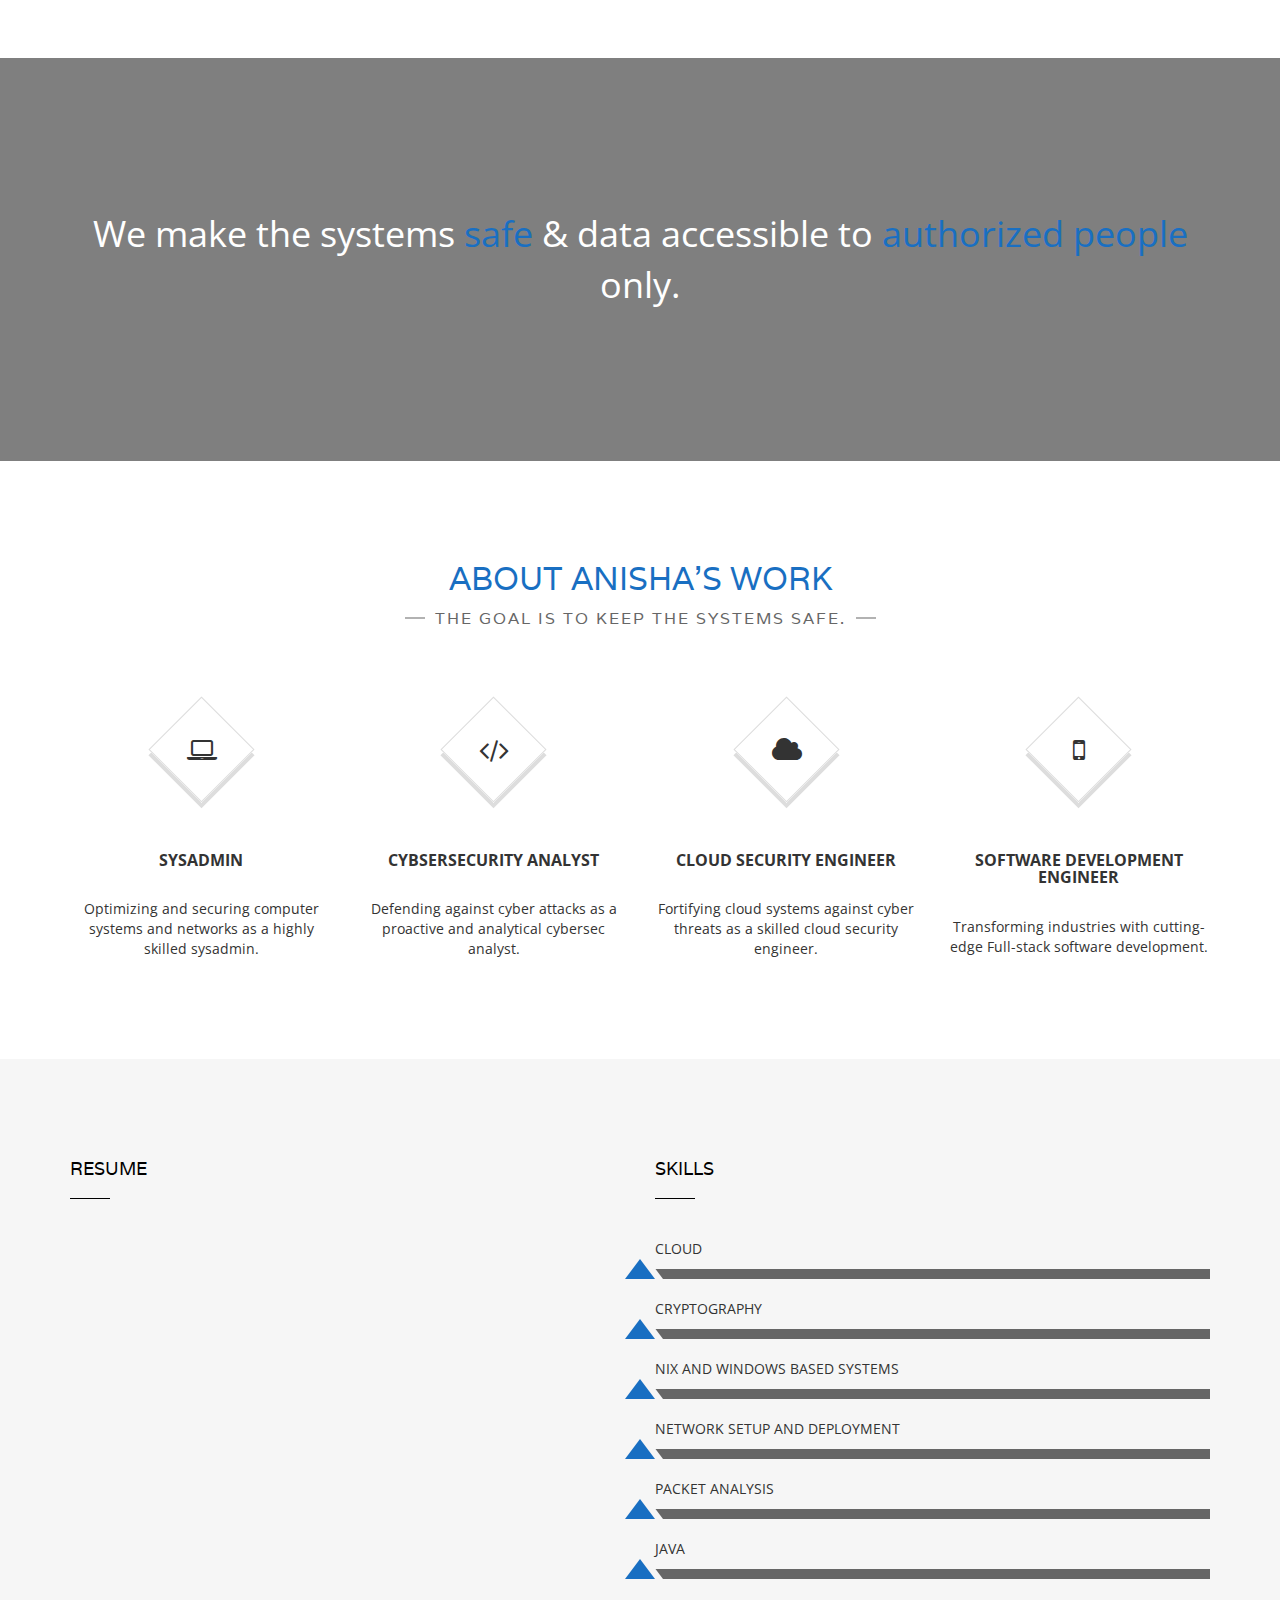
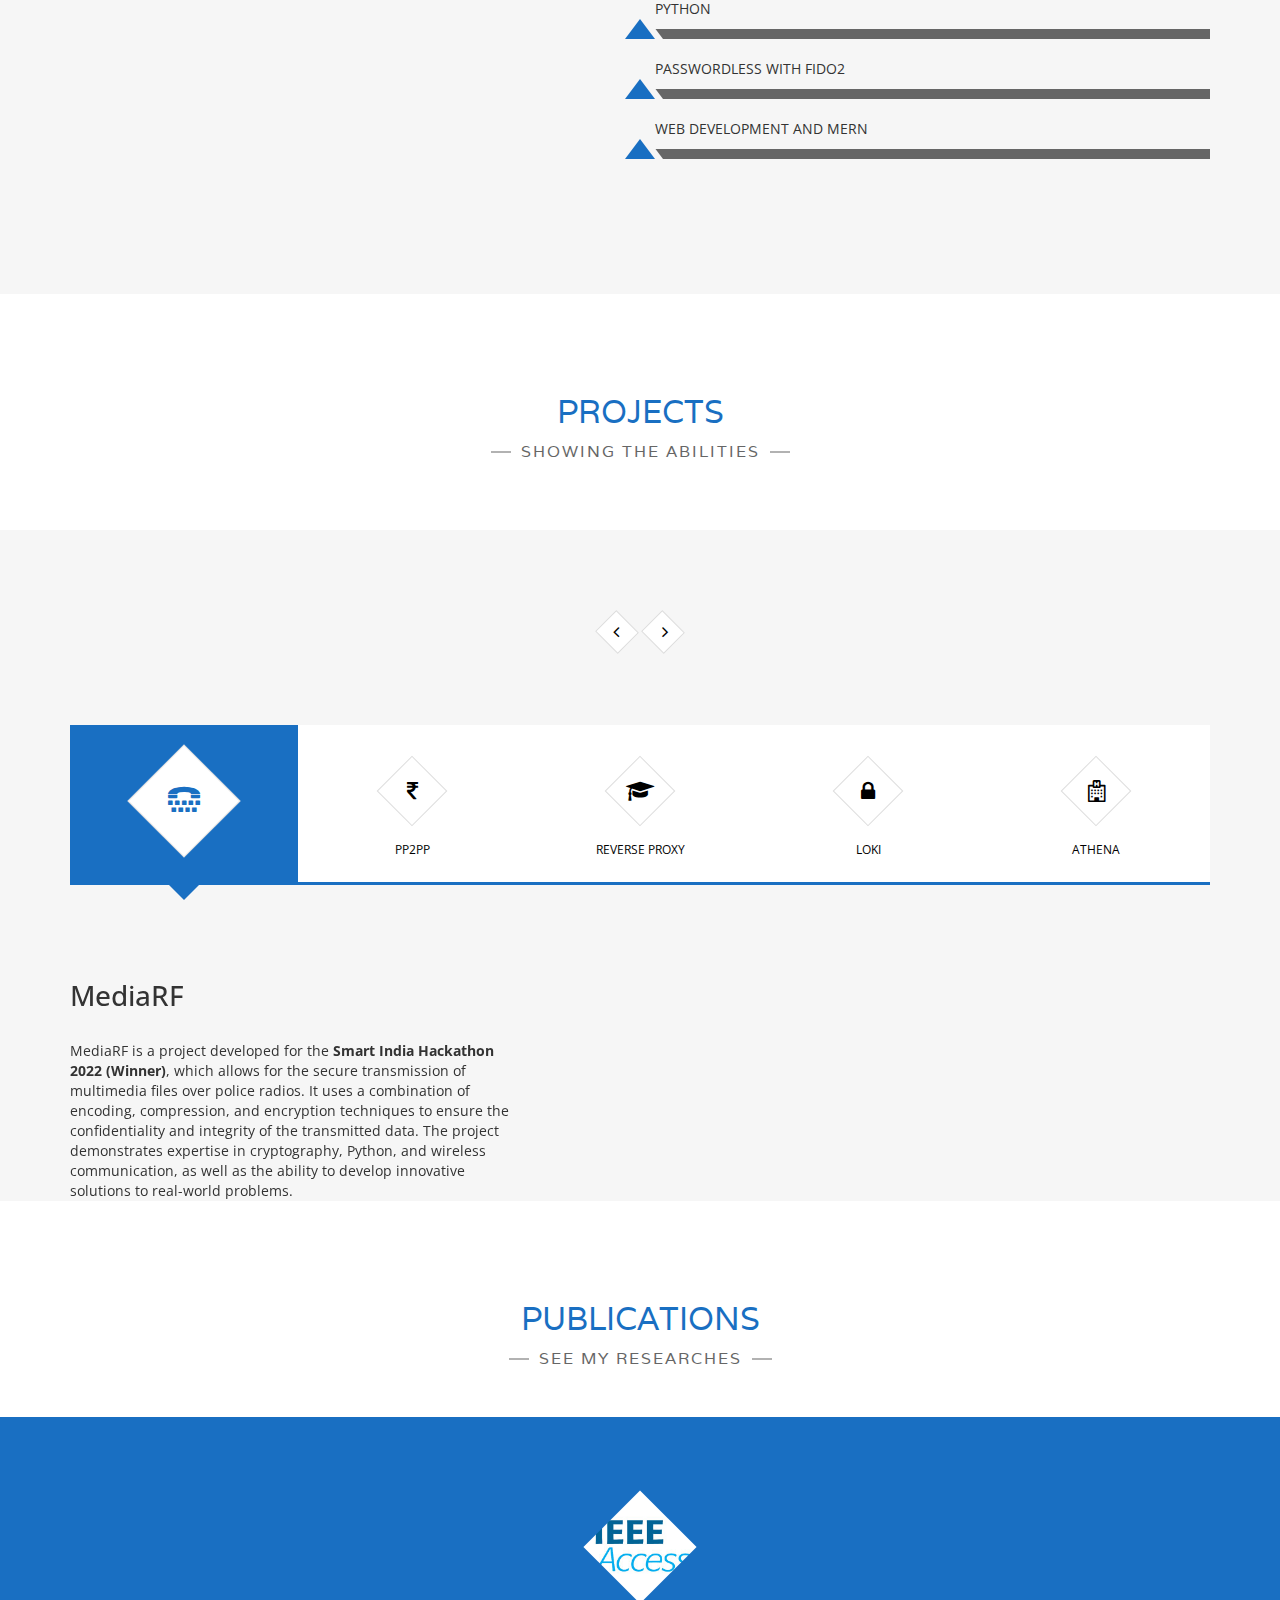
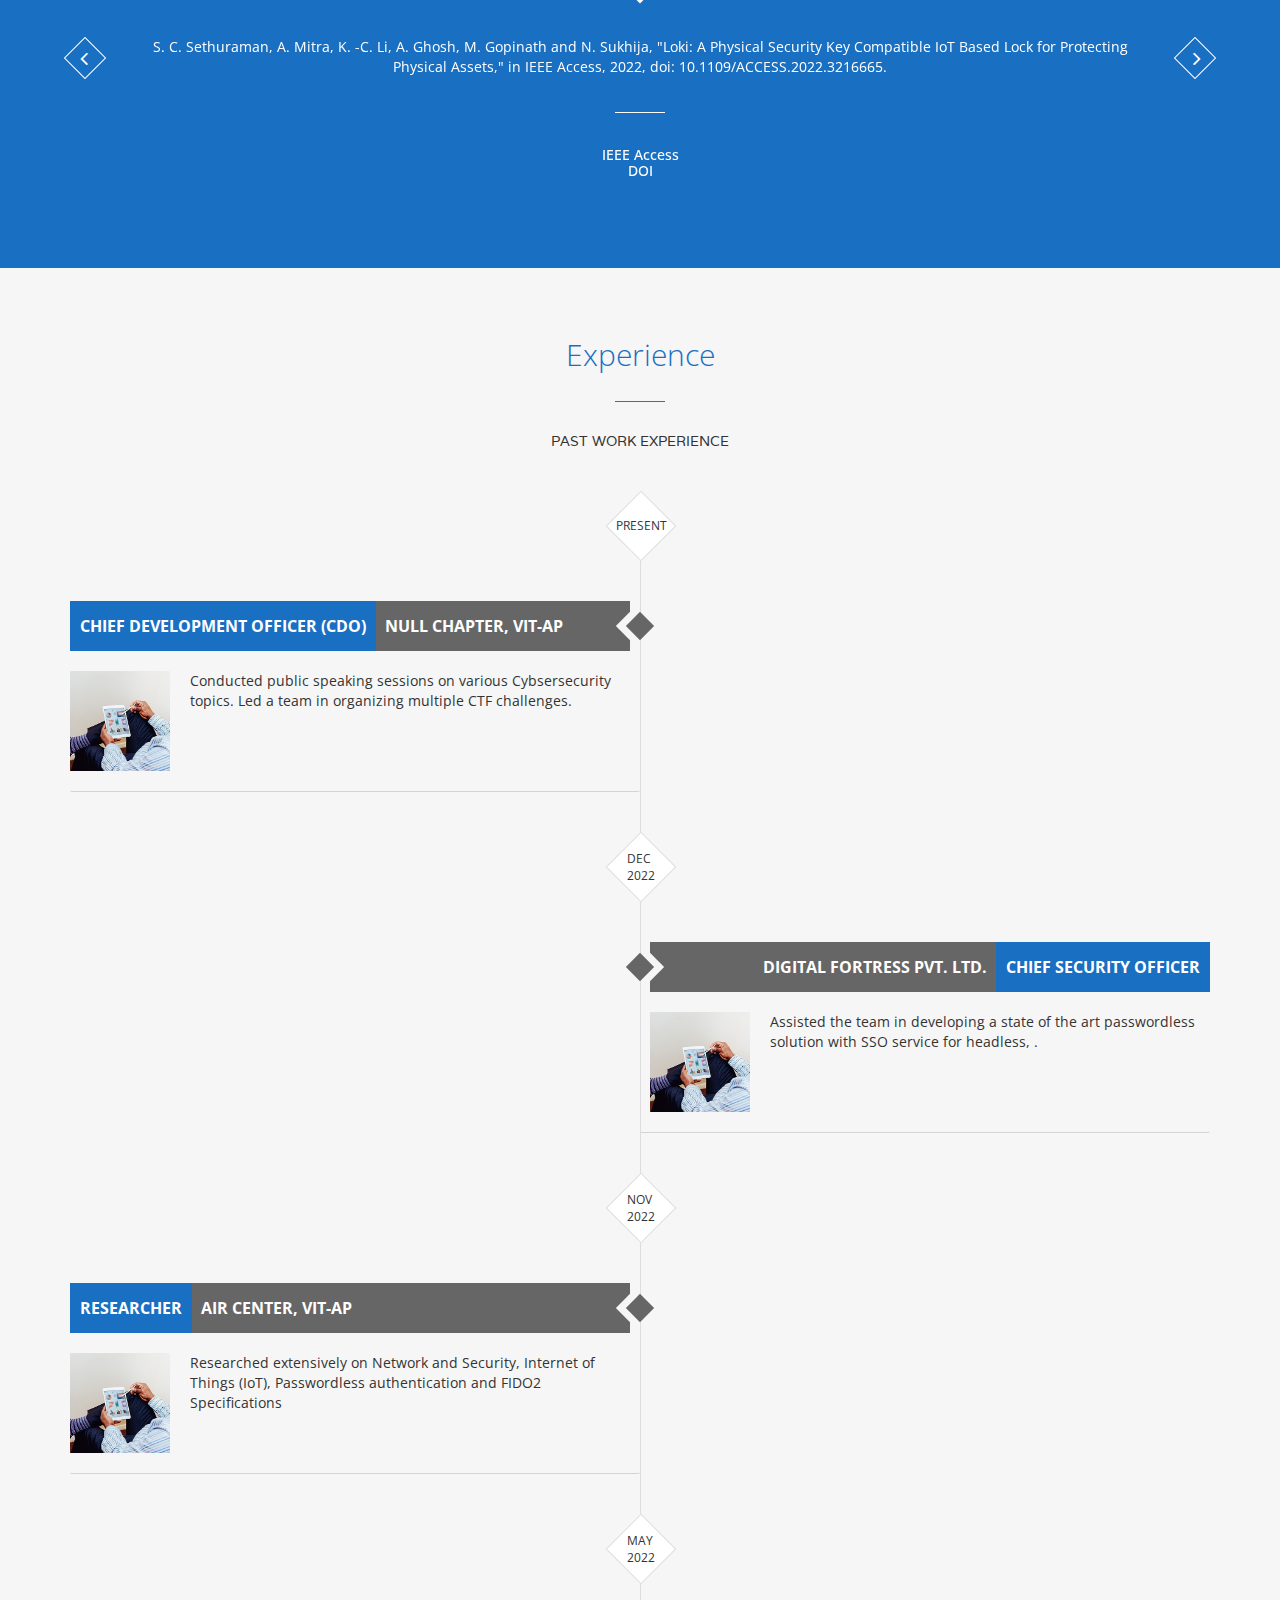
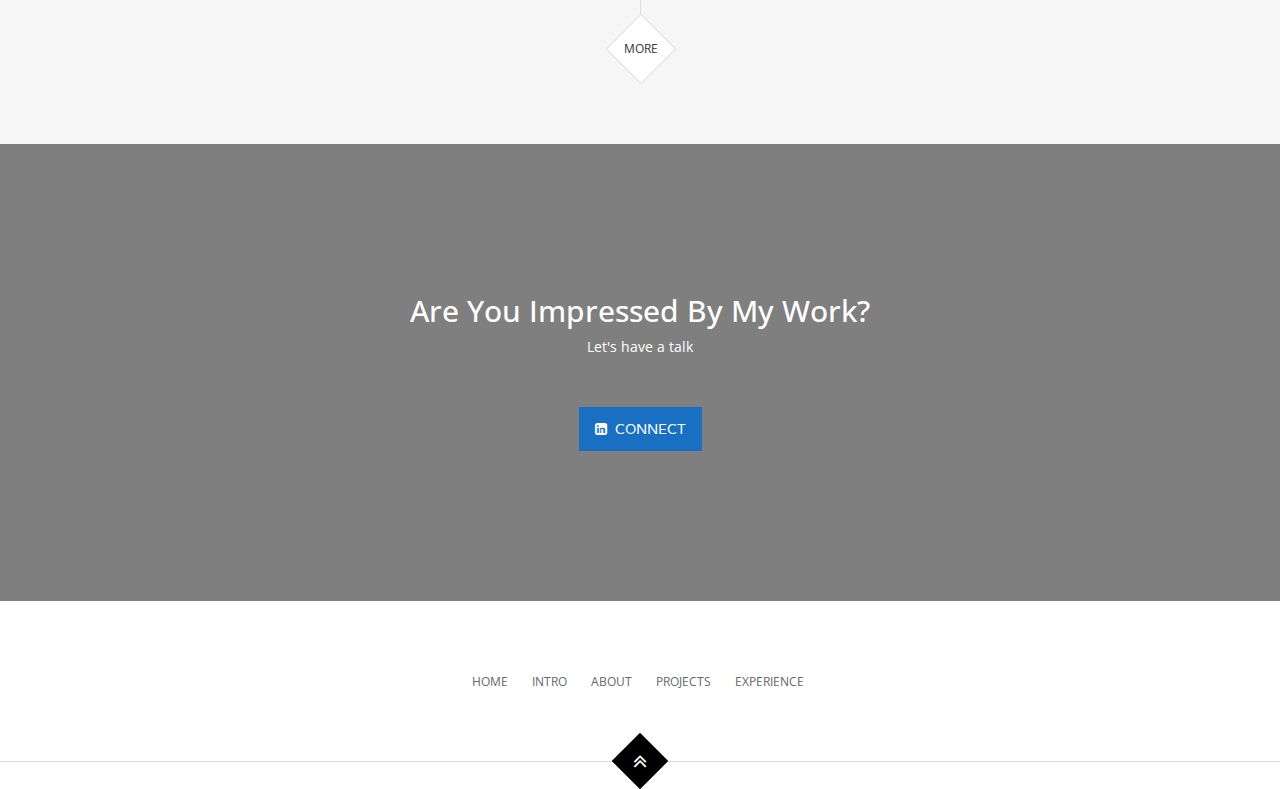
==== commit ed5267ed: "Update index.html" ====
--- a/index.html
+++ b/index.html
@@ -7,7 +7,7 @@
     <meta http-equiv="Content-Type" content="text/html; charset=utf-8">
     <meta http-equiv="X-UA-Compatible" content="IE=edge">
 
-    <title>Anisha Ghosh - Cybersec Researcher</title>
+    <title>Anisha Ghosh</title>
 
     <meta name="description" content="">
     <meta name="author" content="">
@@ -57,8 +57,8 @@
         <!-- Name & Description -->
         <div class="hero-content">
             <h1>I am Anisha Ghosh<h1>
-            <p class="hero-job"><span>Cybsersecurity Researcher, Specializing in Passwordless</span></p>
-            <p class="hero-job-desc">It usually is a race against time; secure before it's too late. <br>
+            <p class="hero-job"><span>Software Developer, Cloud, Network and Cybsersecurity Specialist.</span></p>
+            <p class="hero-job-desc">Good software is a piece of art. Secure software makes the art valuable. <br>
 
 
 
@@ -153,10 +153,10 @@
                         </div><!-- /.main-service -->
 						<div class="main-service text-left">
 							<div class="rectangle">
-								<i class="fa fa-microchip" aria-hidden="true"></i>
+								<i class="fa fa-mobile" aria-hidden="true"></i>
 							</div><!-- /.rectangle -->
-							<h3>Internet of Things</h3>
-							<p>Experienced in working with the Internet of Things (IoT) to connect and manage a diverse range of devices and systems.</p>
+							<h3>Software Development</h3>
+							<p>Experienced in full-stack software development.</p>
 						</div><!-- /.main-service -->
 					</div>
 				</div>
@@ -208,10 +208,10 @@
                     <div class="col-sm-3 col-xs-6">
                         <div class="feature-about">
                             <div class="medium-rectangle rectangle">
-                                <i class="fa fa-microchip" aria-hidden="true"></i>
+                                <i class="fa fa-mobile" aria-hidden="true"></i>
                             </div><!-- /.rectangle -->
-                            <h3>IoT Engineer</h3>
-                            <p>Transforming industries with cutting-edge IoT solutions as a highly technical and innovative engineer.</p>
+                            <h3>Software Development Engineer</h3>
+                            <p>Transforming industries with cutting-edge Full-stack software development.</p>
                         </div><!-- /.feature-about -->
                     </div>
                 </div>
